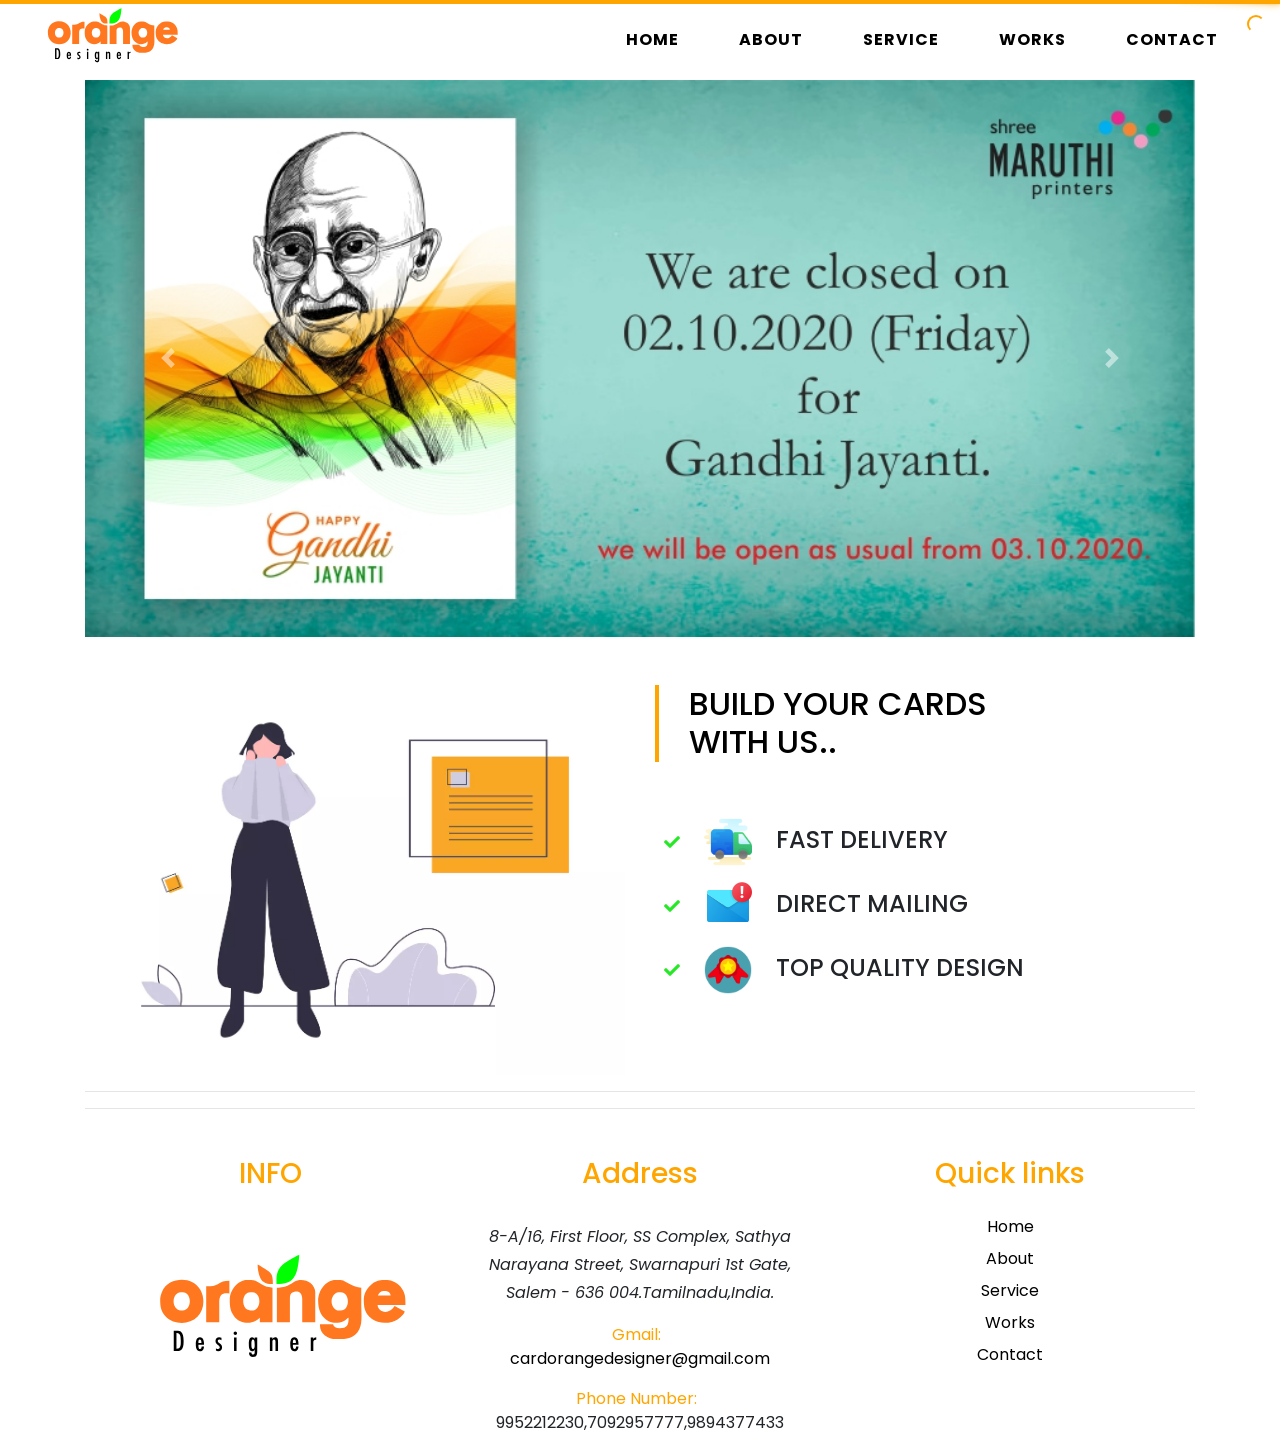
==== index.html @ 10b7f361 "Add files via upload" ====
<!DOCTYPE html>
<html lang="en">
  <head>
    <meta charset="UTF-8" />
    <meta name="viewport" content="width=device-width, initial-scale=1.0" />
    <title title="Orange Designer">Orange Designer</title>
    <link
      rel="stylesheet"
      href="https://stackpath.bootstrapcdn.com/bootstrap/4.5.2/css/bootstrap.min.css"
      integrity="sha384-JcKb8q3iqJ61gNV9KGb8thSsNjpSL0n8PARn9HuZOnIxN0hoP+VmmDGMN5t9UJ0Z"
      crossorigin="anonymous"
    />
    <link rel="stylesheet" href="assets/css/style.css" />
    <link rel="stylesheet" href="assets/css/responsive.css" />
    <link rel="stylesheet" href="assets/css/nprogress.css"/>
    <link
      href="https://fonts.googleapis.com/css2?family=Poppins:wght@300&display=swap"
      rel="stylesheet"
    />
    <link
      href="https://fonts.googleapis.com/css2?family=Noto+Sans+JP:wght@300&display=swap"
      rel="stylesheet"
    />
    <link
      rel="stylesheet"
      href="https://use.fontawesome.com/releases/v5.8.2/css/all.css"
    />
    <script src="./assets/javascript/nprogress.js"></script>
  </head>
  <body data-spy="scroll" data-target="#navbar-example2" data-offset="0">
    
    <!-- NAVBAR-->
    <div class="position-fixed nav-fix">
      <nav id="navbar-example2" class="navbar">
        <img
          src="./assets/images/Web Logo.svg"
          class="img-fluid nav-image"
          height="150"
          width="180"
        />
        <svg
          width="1em"
          height="1em"
          viewBox="0 0 16 16"
          class="bi bi-list fas fa-bars"
          onclick="menu()"
          fill="currentColor"
          xmlns="http://www.w3.org/2000/svg"
        >
          <path
            fill-rule="evenodd"
            d="M2.5 11.5A.5.5 0 0 1 3 11h10a.5.5 0 0 1 0 1H3a.5.5 0 0 1-.5-.5zm0-4A.5.5 0 0 1 3 7h10a.5.5 0 0 1 0 1H3a.5.5 0 0 1-.5-.5zm0-4A.5.5 0 0 1 3 3h10a.5.5 0 0 1 0 1H3a.5.5 0 0 1-.5-.5z"
          />
        </svg>
        <ul
          class="nav nav-pills mb-3 top-nav"
          id="pills-tab myTab"
          role="tablist"
        >
          <li class="nav-item" role="presentation">
            <a
              class="nav-link active style"
              id="pills-home-tab"
              data-toggle="pill"
              href="#pills-home"
              role="tab"
              aria-controls="pills-home"
              aria-selected="true"
              >Home</a
            >
          </li>
          <li class="nav-item" role="presentation">
            <a
              class="nav-link style"
              id="pills-profile-tab"
              data-toggle="pill"
              href="#pills-about"
              role="tab"
              aria-controls="pills-profile"
              aria-selected="false"
              >About</a
            >
          </li>
          <li class="nav-item" role="presentation">
            <a
              class="nav-link style"
              id="pills-service-tab"
              data-toggle="pill"
              href="#pills-service"
              role="tab"
              aria-controls="pills-service"
              aria-selected="false"
              >Service</a
            >
          </li>
          <li class="nav-item" role="presentation">
            <a
              class="nav-link style"
              id="pills-works-tab"
              data-toggle="pill"
              href="#pills-works"
              role="tab"
              aria-controls="pills-works"
              aria-selected="false"
              >Works</a
            >
          </li>
          <li class="nav-item" role="presentation">
            <a
              class="nav-link style"
              id="pills-contact-tab"
              data-toggle="pill"
              href="#pills-contact"
              role="tab"
              aria-controls="pills-contact"
              aria-selected="false"
              >Contact</a
            >
          </li>
          <svg
            width="1em"
            height="1em"
            viewBox="0 0 16 16"
            class="bi bi-x fas fa-times-circle"
            onclick="menu()"
            fill="currentColor"
            xmlns="http://www.w3.org/2000/svg"
          >
            <path
              fill-rule="evenodd"
              d="M4.646 4.646a.5.5 0 0 1 .708 0L8 7.293l2.646-2.647a.5.5 0 0 1 .708.708L8.707 8l2.647 2.646a.5.5 0 0 1-.708.708L8 8.707l-2.646 2.647a.5.5 0 0 1-.708-.708L7.293 8 4.646 5.354a.5.5 0 0 1 0-.708z"
            />
          </svg>
        </ul>
      </nav>
    </div>

    <!-- CONTENT DIVISION-->
    <div
      class="container tab-content"
      id="pills-tabContent"
      style="margin-top: 80px"
    >
      <div
        class="tab-pane fade show active"
        id="pills-home"
        role="tabpanel"
        aria-labelledby="pills-home-tab"
      >
        <!-- CAROUSAL-->
        <div
          id="carouselExampleInterval"
          class="carousel slide mb-1"
          data-ride="carousel"
        >
          <div class="carousel-inner">
            <div class="carousel-item active" data-interval="10000">
              <img
                src="./assets/images/gandhi_jayanthi_1.jpg"
                class="d-block w-100"
                alt="..."
              />
            </div>
            <div class="carousel-item" data-interval="2000">
              <img
                src="./assets/images/gandhi_jayanthi_1.jpg"
                class="d-block w-100"
                alt="..."
              />
            </div>
            <div class="carousel-item">
              <img
                src="./assets/images/gandhi_jayanthi_1.jpg"
                class="d-block w-100"
                alt="..."
              />
            </div>
          </div>
          <a
            class="carousel-control-prev"
            href="#carouselExampleInterval"
            role="button"
            data-slide="prev"
          >
            <span class="carousel-control-prev-icon" aria-hidden="true"></span>
            <span class="sr-only">Previous</span>
          </a>
          <a
            class="carousel-control-next"
            href="#carouselExampleInterval"
            role="button"
            data-slide="next"
          >
            <span class="carousel-control-next-icon" aria-hidden="true"></span>
            <span class="sr-only">Next</span>
          </a>
        </div>
        <!--IMAGE CONTENT-->
        <div class="row mt-5">
          <div class="col-md-6 home-banner-image">
            <img src="./assets/images/banner.webp" class="img-fluid" />
          </div>
          <div class="col-md-6">
            <div class="title-section mb-5">
              <h2 class="text-uppercase">
                <span class="d-block"
                  >BUILD YOUR CARDS <br />
                  WITH us..</span
                >
              </h2>
            </div>
            <div class="row pl-4">
              <i
                class="fa fa-check mt-3 pr-4"
                style="color: rgb(36, 233, 36)"
              ></i>
              <img src="./assets/images/fast.png" height="48" width="48" />
              <h4 class="mt-2 ml-4 banner-text">FAST DELIVERY</h4>
            </div>
            <div class="row pl-4 mt-3">
              <i
                class="fa fa-check mt-3 pr-4"
                style="color: rgb(36, 233, 36)"
              ></i>
              <img src="./assets/images/mail.png" height="48" width="48" />
              <h4 class="mt-2 ml-4 banner-text">DIRECT MAILING</h4>
            </div>
            <div class="row pl-4 mt-3">
              <i
                class="fa fa-check mt-3 pr-4"
                style="color: rgb(36, 233, 36)"
              ></i>
              <img src="./assets/images/quality.png" height="48" width="48" />
              <h4 class="mt-2 ml-4 banner-text">TOP QUALITY DESIGN</h4>
            </div>
          </div>
        </div>
      </div>

      <div
        class="tab-pane fade"
        id="pills-about"
        role="tabpanel"
        aria-labelledby="pills-about-tab"
      >
        <div class="container">
          <div class="logo text-center">
            <img src="assets/images/Web Logo.svg" class="img-fluid" />
          </div>
          <div class="col-md-12 p-0 about-div">
            <p class="about-text">
              <span class="orange">Oranger designer</span>,With a fresh box of
              professional visiting cards comes confidence – the knowledge that
              you’re prepared for every opportunity that comes your way. Whether
              you’re making first impressions, rewarding regulars with a loyalty
              card or giving satisfied clients your contact info for next time,
              we’re here to help you look and feel ready to impress.
              <br />
              <br />
              <span class="orange">Oranger designer</span>, a state-of-the-art
              technology printers with 10 colour offset printing machine in the
              feather, for the first time in Tamilnadu. Our Offset Printing
              makes use of advance technology to produce best quality results.
              In larger volumes offset printing is the most effective and
              efficient way to produce unrivaled quality and consistency
              compared with other printing methods. We can produce a large range
              of work from business cards, envelopes and stationery, to
              brochures and catalogues, point of sale material and packaging.
            </p>
          </div>
        </div>
      </div>

      <div
        class="tab-pane fade"
        id="pills-service"
        role="tabpanel"
        aria-labelledby="pills-service-tab"
      >
        services
      </div>
      <hr />
      <div
        class="tab-pane fade"
        id="pills-works"
        role="tabpanel"
        aria-labelledby="pills-works-tab"
      >
        <div class="col-md-12">
          <div class="iconShopping float-right mr-3 mt-2">
            <a class="icons-btn d-inline-block bag">
              <i
                class="fa fa-shopping-cart"
                data-toggle="tooltip"
                data-placement="top"
                title="Your Cart"
                role="tooltip"
              ></i>
              <p class="number mt-2">0</p>
            </a>
          </div>
          <div class="cartBox">
            <div class="cart">
              <i class="fa fa-times"></i>
              <h1 class="">Cart</h1>
              <table class="table table-striped"></table>
            </div>
          </div>
        </div>
        <br />

        <div class="container">
          <ul
            class="nav nav-pills mb-3 justify-content-center works"
            id="pills-tab"
            role="tablist"
          >
            <li class="nav-item">
              <a
                class="nav-link active"
                id="pills-home-tab"
                data-toggle="pill"
                href="#pills-visiting"
                role="tab"
                aria-controls="pills-home"
                aria-selected="true"
                >Visiting Cards</a
              >
            </li>
            <li class="nav-item">
              <a
                class="nav-link"
                id="pills-profile-tab"
                data-toggle="pill"
                href="#pills-lamination"
                role="tab"
                aria-controls="pills-profile"
                aria-selected="false"
                >Without Lamination</a
              >
            </li>
            <li class="nav-item">
              <a
                class="nav-link"
                id="pills-contact-tab"
                data-toggle="pill"
                href="#pills-matt"
                role="tab"
                aria-controls="pills-contact"
                aria-selected="false"
                >Matt Cards</a
              >
            </li>
            <li class="nav-item">
              <a
                class="nav-link"
                id="pills-contact-tab"
                data-toggle="pill"
                href="#pills-synthetic"
                role="tab"
                aria-controls="pills-contact"
                aria-selected="false"
                >Synthetic Cards</a
              >
            </li>
            <li class="nav-item">
              <a
                class="nav-link"
                id="pills-contact-tab"
                data-toggle="pill"
                href="#pills-special"
                role="tab"
                aria-controls="pills-contact"
                aria-selected="false"
                >Special Cards</a
              >
            </li>
            <li class="nav-item">
              <a
                class="nav-link"
                id="pills-contact-tab"
                data-toggle="pill"
                href="#pills-maplitho"
                role="tab"
                aria-controls="pills-contact"
                aria-selected="false"
                >Maplitho Paper -80Gsm</a
              >
            </li>
            <li class="nav-item">
              <a
                class="nav-link"
                id="pills-contact-tab"
                data-toggle="pill"
                href="#pills-art"
                role="tab"
                aria-controls="pills-contact"
                aria-selected="false"
                >Art paper</a
              >
            </li>
            <li class="nav-item">
              <a
                class="nav-link"
                id="pills-contact-tab"
                data-toggle="pill"
                href="#pills-maplitho2"
                role="tab"
                aria-controls="pills-contact"
                aria-selected="false"
                >Maplitho paper</a
              >
            </li>
          </ul>
          <div class="tab-content" id="pills-tabContent">
            <div
              class="tab-pane fade show active"
              id="pills-visiting"
              role="tabpanel"
              aria-labelledby="pills-home-tab"
            >
              <h4 style="color: orange">VISITING CARDS</h4>
              <div class="row">
                <div class="col-md-6 col-lg-4 pt-2 pb-3" style="height: auto">
                  <img
                    src="./assets/images/Gloss - 3Da.jpg"
                    width="100%"
                    height="100%"
                    class="img-fluid"
                  />
                  <div class="content-work">
                    <h3 class="">Gloss SS 500</h3>
                    <p style="color: orange; font-size: 24px">
                      Rs.<span>200.00</span>
                    </p>
                    <p>
                      Qty : 500 | Art Board (300 GSM) | 4C+0 Single Side
                      Printing | Single Side Gloss Lamination | File Upload Size
                      - 90mm x 53 mm
                    </p>
                    <a
                      href="#"
                      title="Gloss SS 500"
                      class="class-butt attToCart"
                      >Add to cart</a
                    >
                  </div>
                </div>
                <div class="col-md-6 col-lg-4" style="height: auto">
                  <img
                    src="./assets/images/Gloss - 3Da.jpg"
                    width="100%"
                    height="100%"
                    class="img-fluid"
                  />
                  <div class="content-work pt-2 pb-3">
                    <h3 class="">Gloss SS 1000</h3>
                    <p style="color: orange; font-size: 24px">
                      Rs.<span>280.00</span>
                    </p>
                    <p>
                      Qty : 1000 | Art Board (300 GSM) | 4C+0 Single Side
                      Printing | Single Side Gloss Lamination | File Upload Size
                      - 90mm x 53 mm
                    </p>
                    <a
                      href="#"
                      title="Gloss SS 1000"
                      class="class-butt attToCart"
                      >Add to cart</a
                    >
                  </div>
                </div>
                <div class="col-md-6 col-lg-4 pt-2 pb-3" style="height: auto">
                  <img
                    src="./assets/images/Gloss - 3Da.jpg"
                    width="100%"
                    height="100%"
                    class="img-fluid"
                  />
                  <div class="content-work pt-2 pb-3">
                    <h3 class="">Gloss FB 1000</h3>
                    <p style="color: orange; font-size: 24px">
                      Rs.<span>450.00</span>
                    </p>
                    <p>
                      Qty : 1000 | Art Board (300 GSM) | 4C+4C Single Side
                      Printing | Front Back Gloss Lamination | File Upload Size
                      - 90mm x 53 mm
                    </p>
                    <a
                      href="#"
                      title="Gloss FB 1000"
                      class="class-butt attToCart"
                      >Add to cart</a
                    >
                  </div>
                </div>
              </div>
            </div>
            <div
              class="tab-pane fade"
              id="pills-lamination"
              role="tabpanel"
              aria-labelledby="pills-profile-tab"
            >
              <h4 style="color: orange" class="mt-3">
                VISITING CARDS WITHOUT LAMINATION
              </h4>
              <div class="row">
                <div class="col-md-6 col-lg-4 pt-2 pb-3" style="height: auto">
                  <img
                    src="./assets/images/Gloss - 3Da.jpg"
                    width="100%"
                    height="100%"
                    class="img-fluid"
                  />
                  <div class="content-work">
                    <h3 class="">Gloss SS 1000</h3>
                    <p style="color: orange; font-size: 24px">
                      Rs.<span>280.00</span>
                    </p>
                    <p>
                      Qty : 1000 | Art Board (300 GSM) | 4C+0 Single Side
                      Printing | Single Side Gloss Lamination | File Upload Size
                      - 90mm x 53 mm
                    </p>
                    <a
                      href="#"
                      title="Gloss SS 500"
                      class="class-butt attToCart"
                      >Add to cart</a
                    >
                  </div>
                </div>
                <div class="col-md-6 col-lg-4" style="height: auto">
                  <img
                    src="./assets/images/Gloss - 3Da.jpg"
                    width="100%"
                    height="100%"
                    class="img-fluid"
                  />
                  <div class="content-work pt-2 pb-3">
                    <h3 class="">Gloss FB 1000</h3>
                    <p style="color: orange; font-size: 24px">
                      Rs.<span>450.00</span>
                    </p>
                    <p>
                      Qty : 1000 | Art Board (300 GSM) | 4C+4C Single Side
                      Printing | Single Side Gloss Lamination | File Upload Size
                      - 90mm x 53 mm
                    </p>
                    <a
                      href="#"
                      title="Gloss SS 1000"
                      class="class-butt attToCart"
                      >Add to cart</a
                    >
                  </div>
                </div>
              </div>
            </div>
            <div
              class="tab-pane fade"
              id="pills-matt"
              role="tabpanel"
              aria-labelledby="pills-contact-tab"
            >
              <h4 style="color: orange">MATT CARDS</h4>
              <div class="row">
                <div class="col-md-6 col-lg-4 pt-2 pb-3" style="height: auto">
                  <img
                    src="./assets/images/Matt - 3D.jpg"
                    width="100%"
                    height="100%"
                    class="img-fluid"
                  />
                  <div class="content-work">
                    <h3 class="">Matt SS 1000</h3>
                    <p style="color: orange; font-size: 24px">
                      Rs.<span>350.00</span>
                    </p>
                    <p>
                      Qty : 500 | Art Board (300 GSM) | 4C+0 Single Side
                      Printing | Single Side Gloss Lamination | File Upload Size
                      - 90mm x 53 mm
                    </p>
                    <a
                      href="#"
                      title="Matt SS 1000"
                      class="class-butt attToCart"
                      >Add to cart</a
                    >
                  </div>
                </div>
                <div class="col-md-6 col-lg-4 pt-2 pb-3" style="height: auto">
                  <img
                    src="./assets/images/Matt - 3D.jpg"
                    width="100%"
                    height="100%"
                    class="img-fluid"
                  />
                  <div class="content-work">
                    <h3 class="">Matt FB 1000</h3>
                    <p style="color: orange; font-size: 24px">
                      Rs.<span>500.00</span>
                    </p>
                    <p>
                      Qty : 1000 | Art Board (300 GSM) | 4C+0 Single Side
                      Printing | Single Side Gloss Lamination | File Upload Size
                      - 90mm x 53 mm
                    </p>
                    <a
                      href="#"
                      title="Matt FB 1000"
                      class="class-butt attToCart"
                      >Add to cart</a
                    >
                  </div>
                </div>
                <div class="col-md-6 col-lg-4 pt-2 pb-3" style="height: auto">
                  <img
                    src="./assets/images/Matt - 3D.jpg"
                    width="100%"
                    height="100%"
                    class="img-fluid"
                  />
                  <div class="content-work">
                    <h3 class="">Matt FB 500</h3>
                    <p style="color: orange; font-size: 24px">
                      Rs.<span>420.00</span>
                    </p>
                    <p>
                      Qty : 1000 | Art Board (300 GSM) | 4C+4C Single Side
                      Printing | Front Back Gloss Lamination | File Upload Size
                      - 90mm x 53 mm
                    </p>
                    <a href="#" title="Matt FB 500" class="class-butt attToCart"
                      >Add to cart</a
                    >
                  </div>
                </div>
              </div>
              <div class="row">
                <div class="col-md-6 col-lg-4 pt-2 pb-3" style="height: auto">
                  <img
                    src="./assets/images/UV.jpg"
                    width="100%"
                    height="100%"
                    class="img-fluid"
                  />
                  <div class="content-work">
                    <h3 class="">Math UV-ss 1000</h3>
                    <p style="color: orange; font-size: 24px">
                      Rs.<span>600.00</span>
                    </p>
                    <p>
                      Qty : 500 | Art Board (300 GSM) | 4C+0 Single Side
                      Printing | Single Side Gloss Lamination | File Upload Size
                      - 90mm x 53 mm
                    </p>
                    <a
                      href="#"
                      title="Gloss SS 500"
                      class="class-butt attToCart"
                      >Add to cart</a
                    >
                  </div>
                </div>
                <div class="col-md-6 col-lg-4 pt-2 pb-3" style="height: auto">
                  <img
                    src="./assets/images/UV.jpg"
                    width="100%"
                    height="100%"
                    class="img-fluid"
                  />
                  <div class="content-work">
                    <h3 class="">Math UVFB-ss 1000</h3>
                    <p style="color: orange; font-size: 24px">
                      Rs.<span>880.00</span>
                    </p>
                    <p>
                      Qty : 1000 | Art Board (300 GSM) | 4C+0 Single Side
                      Printing | Single Side Gloss Lamination | File Upload Size
                      - 90mm x 53 mm
                    </p>
                    <a
                      href="#"
                      title="Gloss SS 1000"
                      class="class-butt attToCart"
                      >Add to cart</a
                    >
                  </div>
                </div>
                <div
                  class="col-md-6 ccol-md-6 col-lg-4 pt-2 pb-3"
                  style="height: auto"
                >
                  <img
                    src="./assets/images/UV.jpg"
                    width="100%"
                    height="100%"
                    class="img-fluid"
                  />
                  <div class="content-work">
                    <h3 class="">Matt UVFB-fb</h3>
                    <p style="color: orange; font-size: 24px">
                      Rs.<span>1100.00</span>
                    </p>
                    <p>
                      Qty : 1000 | Art Board (300 GSM) | 4C+4C Single Side
                      Printing | Front Back Gloss Lamination | File Upload Size
                      - 90mm x 53 mm
                    </p>
                    <a
                      href="#"
                      title="Gloss FB 1000"
                      class="class-butt attToCart"
                      >Add to cart</a
                    >
                  </div>
                </div>
              </div>
            </div>
            <div
              class="tab-pane fade"
              id="pills-synthetic"
              role="tabpanel"
              aria-labelledby="pills-contact-tab"
            >
              <h4 style="color: orange">SYNTHETIC CARDS</h4>
              <div class="row">
                <div class="col-md-6 col-lg-4 pt-2 pb-3" style="height: auto">
                  <img
                    src="./assets/images/Synthetic - 3D.jpg"
                    width="100%"
                    height="100%"
                    class="img-fluid"
                  />
                  <div class="content-work">
                    <h3 class="">Synthetic SS 500</h3>
                    <p style="color: orange; font-size: 24px">
                      Rs.<span>350.00</span>
                    </p>
                    <p>
                      Qty : 500 | Art Board (300 GSM) | 4C+0 Single Side
                      Printing | Single Side Gloss Lamination | File Upload Size
                      - 90mm x 53 mm
                    </p>
                    <a
                      href="#"
                      title="Matt SS 1000"
                      class="class-butt attToCart"
                      >Add to cart</a
                    >
                  </div>
                </div>
                <div class="col-md-6 col-lg-4 pt-2 pb-3" style="height: auto">
                  <img
                    src="./assets/images/Synthetic - 3D.jpg"
                    width="100%"
                    height="100%"
                    class="img-fluid"
                  />
                  <div class="content-work">
                    <h3 class="">Synthetic SS 1000</h3>
                    <p style="color: orange; font-size: 24px">
                      Rs.<span>450.00</span>
                    </p>
                    <p>
                      Qty : 1000 | Art Board (300 GSM) | 4C+0 Single Side
                      Printing | Single Side Gloss Lamination | File Upload Size
                      - 90mm x 53 mm
                    </p>
                    <a
                      href="#"
                      title="Matt FB 1000"
                      class="class-butt attToCart"
                      >Add to cart</a
                    >
                  </div>
                </div>
                <div class="col-md-6 col-lg-4 pt-2 pb-3" style="height: auto">
                  <img
                    src="./assets/images/Synthetic - 3D.jpg"
                    width="100%"
                    height="100%"
                    class="img-fluid"
                  />
                  <div class="content-work">
                    <h3 class="">Synthetic FB 1000</h3>
                    <p style="color: orange; font-size: 24px">
                      Rs.<span>600.00</span>
                    </p>
                    <p>
                      Qty : 1000 | Art Board (300 GSM) | 4C+4C Single Side
                      Printing | Front Back Gloss Lamination | File Upload Size
                      - 90mm x 53 mm
                    </p>
                    <a href="#" title="Matt FB 500" class="class-butt attToCart"
                      >Add to cart</a
                    >
                  </div>
                </div>
              </div>
              <div class="row">
                <div class="col-md-6 col-lg-4 pt-2 pb-3" style="height: auto">
                  <img
                    src="./assets/images/Synthetic - 3D.jpg"
                    width="100%"
                    height="100%"
                    class="img-fluid"
                  />
                  <div class="content-work">
                    <h3 class="">Synthetic UV-ss 1000</h3>
                    <p style="color: orange; font-size: 24px">
                      Rs.<span>800.00</span>
                    </p>
                    <p>
                      Qty : 500 | Art Board (300 GSM) | 4C+0 Single Side
                      Printing | Single Side Gloss Lamination | File Upload Size
                      - 90mm x 53 mm
                    </p>
                    <a
                      href="#"
                      title="Gloss SS 500"
                      class="class-butt attToCart"
                      >Add to cart</a
                    >
                  </div>
                </div>
                <div class="col-md-6 col-lg-4 pt-2 pb-3" style="height: auto">
                  <img
                    src="./assets/images/Synthetic - 3D.jpg"
                    width="100%"
                    height="100%"
                    class="img-fluid"
                  />
                  <div class="content-work">
                    <h3 class="">Synthetic UV_FB-ss 1000</h3>
                    <p style="color: orange; font-size: 24px">
                      Rs.<span>950.00</span>
                    </p>
                    <p>
                      Qty : 1000 | Art Board (300 GSM) | 4C+0 Single Side
                      Printing | Single Side Gloss Lamination | File Upload Size
                      - 90mm x 53 mm
                    </p>
                    <a
                      href="#"
                      title="Gloss SS 1000"
                      class="class-butt attToCart"
                      >Add to cart</a
                    >
                  </div>
                </div>
                <div class="col-md-6 col-lg-4 pt-2 pb-3" style="height: auto">
                  <img
                    src="./assets/images/Synthetic - 3D.jpg"
                    width="100%"
                    height="100%"
                    class="img-fluid"
                  />
                  <div class="content-work">
                    <h3 class="">Synthetic UVFB-fb 1000</h3>
                    <p style="color: orange; font-size: 24px">
                      Rs.<span>1200.00</span>
                    </p>
                    <p>
                      Qty : 1000 | Art Board (300 GSM) | 4C+4C Single Side
                      Printing | Front Back Gloss Lamination | File Upload Size
                      - 90mm x 53 mm
                    </p>
                    <a
                      href="#"
                      title="Gloss FB 1000"
                      class="class-butt attToCart"
                      >Add to cart</a
                    >
                  </div>
                </div>
              </div>
            </div>
            <div
              class="tab-pane fade"
              id="pills-special"
              role="tabpanel"
              aria-labelledby="pills-contact-tab"
            >
              <h4 style="color: orange">SPECIAL CARDS</h4>
              <div class="row">
                <div class="col-md-6 col-lg-4 pt-2 pb-3" style="height: auto">
                  <img
                    src="./assets/images/Synthetic - 3D.jpg"
                    width="100%"
                    height="100%"
                    class="img-fluid"
                  />
                  <div class="content-work">
                    <h3 class="">Corporate Card SS 500</h3>
                    <p style="color: orange; font-size: 24px">
                      Rs.<span>560.00</span>
                    </p>
                    <p>
                      Qty : 500 | Art Board (300 GSM) | 4C+0 Single Side
                      Printing | Single Side Gloss Lamination | File Upload Size
                      - 90mm x 53 mm
                    </p>
                    <a
                      href="#"
                      title="Matt SS 1000"
                      class="class-butt attToCart"
                      >Add to cart</a
                    >
                  </div>
                </div>
                <div class="col-md-6 col-lg-4 pt-2 pb-3" style="height: auto">
                  <img
                    src="./assets/images/Synthetic - 3D.jpg"
                    width="100%"
                    height="100%"
                    class="img-fluid"
                  />
                  <div class="content-work">
                    <h3 class="">Corporate Card FB 500</h3>
                    <p style="color: orange; font-size: 24px">
                      Rs.<span>760.00</span>
                    </p>
                    <p>
                      Qty : 1000 | Art Board (300 GSM) | 4C+0 Single Side
                      Printing | Single Side Gloss Lamination | File Upload Size
                      - 90mm x 53 mm
                    </p>
                    <a
                      href="#"
                      title="Matt FB 1000"
                      class="class-butt attToCart"
                      >Add to cart</a
                    >
                  </div>
                </div>
                <div class="col-md-6 col-lg-4 pt-2 pb-3" style="height: auto">
                  <img
                    src="./assets/images/Synthetic - 3D.jpg"
                    width="100%"
                    height="100%"
                    class="img-fluid"
                  />
                  <div class="content-work">
                    <h3 class="">Mettalic Card SS 500</h3>
                    <p style="color: orange; font-size: 24px">
                      Rs.<span>760.00</span>
                    </p>
                    <p>
                      Qty : 1000 | Art Board (300 GSM) | 4C+4C Single Side
                      Printing | Front Back Gloss Lamination | File Upload Size
                      - 90mm x 53 mm
                    </p>
                    <a href="#" title="Matt FB 500" class="class-butt attToCart"
                      >Add to cart</a
                    >
                  </div>
                </div>
              </div>
              <div class="row">
                <div class="col-md-6 col-lg-4 pt-2 pb-3" style="height: auto">
                  <img
                    src="./assets/images/Synthetic - 3D.jpg"
                    width="100%"
                    height="100%"
                    class="img-fluid"
                  />
                  <div class="content-work">
                    <h3 class="">Mettalic Card FB 500</h3>
                    <p style="color: orange; font-size: 24px">
                      Rs.<span>960.00</span>
                    </p>
                    <p>
                      Qty : 500 | Art Board (300 GSM) | 4C+0 Single Side
                      Printing | Single Side Gloss Lamination | File Upload Size
                      - 90mm x 53 mm
                    </p>
                    <a
                      href="#"
                      title="Matt SS 1000"
                      class="class-butt attToCart"
                      >Add to cart</a
                    >
                  </div>
                </div>
              </div>
            </div>
            <div
              class="tab-pane fade"
              id="pills-maplitho"
              role="tabpanel"
              aria-labelledby="pills-contact-tab"
            >
              <h4 style="color: orange">
                A4 (210 mm X 280 mm) 1000 Copys (Maplitho Paper -80 Gsm)
              </h4>
              <div class="row">
                <div class="col-md-6 pt-2 pb-3" style="height: auto">
                  <img
                    src="./assets/images/letterhead-3.jpg"
                    width="100%"
                    height="100%"
                    class="img-fluid"
                  />
                  <div class="content-work">
                    <h3 class="">Letter Head Loose Sheet</h3>
                    <p style="color: orange; font-size: 24px">
                      Rs.<span>1600.00</span>
                    </p>
                    <p>
                      Qty : 500 | Art Board (300 GSM) | 4C+0 Single Side
                      Printing | Single Side Gloss Lamination | File Upload Size
                      - 90mm x 53 mm
                    </p>
                    <a
                      href="#"
                      title="Matt SS 1000"
                      class="class-butt attToCart"
                      >Add to cart</a
                    >
                  </div>
                </div>
                <div class="col-md-6 pt-2 pb-3" style="height: auto">
                  <img
                    src="./assets/images/letterhead-3.jpg"
                    width="100%"
                    height="100%"
                    class="img-fluid"
                  />
                  <div class="content-work">
                    <h3 class="">Letter Head with 10 Pad</h3>
                    <p style="color: orange; font-size: 24px">
                      Rs.<span>1850.00</span>
                    </p>
                    <p>
                      Qty : 1000 | Art Board (300 GSM) | 4C+0 Single Side
                      Printing | Single Side Gloss Lamination | File Upload Size
                      - 90mm x 53 mm
                    </p>
                    <a
                      href="#"
                      title="Matt FB 1000"
                      class="class-butt attToCart"
                      >Add to cart</a
                    >
                  </div>
                </div>
              </div>
            </div>
            <div
              class="tab-pane fade"
              id="pills-art"
              role="tabpanel"
              aria-labelledby="pills-contact-tab"
            >
              <h4 style="color: orange">
                A4 (210 mm X 280 mm) 1000 Copys (Art paper)
              </h4>
              <div class="row">
                <div class="col-md-6 col-lg-4 pt-2 pb-3" style="height: auto">
                  <img
                    src="./assets/images/Synthetic - 3D.jpg"
                    width="100%"
                    height="100%"
                    class="img-fluid"
                  />
                  <div class="content-work">
                    <h3 class="">A4 size 170gsm Art - SS</h3>
                    <p style="color: orange; font-size: 24px">
                      Rs.<span>2400.00</span>
                    </p>
                    <p>
                      Qty : 500 | Art Board (300 GSM) | 4C+0 Single Side
                      Printing | Single Side Gloss Lamination | File Upload Size
                      - 90mm x 53 mm
                    </p>
                    <a
                      href="#"
                      title="Matt SS 1000"
                      class="class-butt attToCart"
                      >Add to cart</a
                    >
                  </div>
                </div>
                <div class="col-md-6 col-lg-4 pt-2 pb-3" style="height: auto">
                  <img
                    src="./assets/images/Synthetic - 3D.jpg"
                    width="100%"
                    height="100%"
                    class="img-fluid"
                  />
                  <div class="content-work">
                    <h3 class="">A4 size 170gsm Art - FB</h3>
                    <p style="color: orange; font-size: 24px">
                      Rs.<span>3200.00</span>
                    </p>
                    <p>
                      Qty : 1000 | Art Board (300 GSM) | 4C+0 Single Side
                      Printing | Single Side Gloss Lamination | File Upload Size
                      - 90mm x 53 mm
                    </p>
                    <a
                      href="#"
                      title="Matt FB 1000"
                      class="class-butt attToCart"
                      >Add to cart</a
                    >
                  </div>
                </div>
                <div class="col-md-6 col-lg-4 pt-2 pb-3" style="height: auto">
                  <img
                    src="./assets/images/Synthetic - 3D.jpg"
                    width="100%"
                    height="100%"
                    class="img-fluid"
                  />
                  <div class="content-work">
                    <h3 class="">A4 size 100gsm Art - SS</h3>
                    <p style="color: orange; font-size: 24px">
                      Rs.<span>1300.00</span>
                    </p>
                    <p>
                      Qty : 1000 | Art Board (300 GSM) | 4C+4C Single Side
                      Printing | Front Back Gloss Lamination | File Upload Size
                      - 90mm x 53 mm
                    </p>
                    <a href="#" title="Matt FB 500" class="class-butt attToCart"
                      >Add to cart</a
                    >
                  </div>
                </div>
              </div>
              <div class="row">
                <div class="col-md-6 col-lg-4 pt-2 pb-3" style="height: auto">
                  <img
                    src="./assets/images/Synthetic - 3D.jpg"
                    width="100%"
                    height="100%"
                    class="img-fluid"
                  />
                  <div class="content-work">
                    <h3 class="">A4 size 100gsm Art - FB</h3>
                    <p style="color: orange; font-size: 24px">
                      Rs.<span>1900.00</span>
                    </p>
                    <p>
                      Qty : 500 | Art Board (300 GSM) | 4C+0 Single Side
                      Printing | Single Side Gloss Lamination | File Upload Size
                      - 90mm x 53 mm
                    </p>
                    <a
                      href="#"
                      title="Matt SS 1000"
                      class="class-butt attToCart"
                      >Add to cart</a
                    >
                  </div>
                </div>
                <div class="col-md-6 col-lg-4 pt-2 pb-3" style="height: auto">
                  <img
                    src="./assets/images/Synthetic - 3D.jpg"
                    width="100%"
                    height="100%"
                    class="img-fluid"
                  />
                  <div class="content-work">
                    <h3 class="">A4 size 130gsm Art - SS</h3>
                    <p style="color: orange; font-size: 24px">
                      Rs.<span>2000.00</span>
                    </p>
                    <p>
                      Qty : 1000 | Art Board (300 GSM) | 4C+0 Single Side
                      Printing | Single Side Gloss Lamination | File Upload Size
                      - 90mm x 53 mm
                    </p>
                    <a
                      href="#"
                      title="Matt FB 1000"
                      class="class-butt attToCart"
                      >Add to cart</a
                    >
                  </div>
                </div>
                <div class="col-md-6 col-lg-4 pt-2 pb-3" style="height: auto">
                  <img
                    src="./assets/images/Synthetic - 3D.jpg"
                    width="100%"
                    height="100%"
                    class="img-fluid"
                  />
                  <div class="content-work">
                    <h3 class="">A4 size 130gsm Art - SS</h3>
                    <p style="color: orange; font-size: 24px">
                      Rs.<span>2650.00</span>
                    </p>
                    <p>
                      Qty : 1000 | Art Board (300 GSM) | 4C+4C Single Side
                      Printing | Front Back Gloss Lamination | File Upload Size
                      - 90mm x 53 mm
                    </p>
                    <a href="#" title="Matt FB 500" class="class-butt attToCart"
                      >Add to cart</a
                    >
                  </div>
                </div>
              </div>
            </div>
            <div
              class="tab-pane fade"
              id="pills-maplitho2"
              role="tabpanel"
              aria-labelledby="pills-contact-tab"
            >
              <h4 style="color: orange">Maplitho Paper(2000 Copys)</h4>
              <div class="row">
                <div class="col-md-6 pt-2 pb-3" style="height: auto">
                  <img
                    src="./assets/images/letterhead-3.jpg"
                    width="100%"
                    height="100%"
                    class="img-fluid"
                  />
                  <div class="content-work">
                    <h3 class="">A4 80 GSM Maplitho</h3>
                    <p style="color: orange; font-size: 24px">
                      Rs.<span>1600.00</span>
                    </p>
                    <p>
                      Qty : 500 | Art Board (300 GSM) | 4C+0 Single Side
                      Printing | Single Side Gloss Lamination | File Upload Size
                      - 90mm x 53 mm
                    </p>
                    <a
                      href="#"
                      title="Matt SS 1000"
                      class="class-butt attToCart"
                      >Add to cart</a
                    >
                  </div>
                </div>
              </div>
            </div>
          </div>
        </div>
      </div>

      <div
        class="tab-pane fade"
        id="pills-contact"
        role="tabpanel"
        aria-labelledby="pills-contact-tab"
      >
        eeeee
      </div>

      <hr />
      <div class="footer mt-5">
        <div class="container">
          <div class="row">
            <div class="col-md-4 text-center">
              <h3 class="footer-head pb-3">INFO</h3>
              <img src="assets/images/Web Logo.svg" class="img-fluid" />
            </div>
            <div class="col-md-4 text-center">
              <h3 class="footer-head pb-3">Address</h3>
              <p class="address mt-3">
                8-A/16, First Floor, SS Complex, Sathya Narayana Street,
                Swarnapuri 1st Gate, Salem - 636 004.Tamilnadu,India.
              </p>
              <a href="#"
                ><span class="pr-2 footer-head">Gmail:</span
                ><br />cardorangedesigner@gmail.com</a
              >
              <p class="float-left mt-3">
                <span class="pr-2 footer-head">Phone Number:</span>
                9952212230,7092957777,9894377433
              </p>
            </div>
            <div class="col-md-4 text-center d-flex flex-column">
              <h3 class="footer-head pb-3">Quick links</h3>
              <a href="#pills-home" class="pb-2 footer-links">Home</a>
              <a href="#pills-about" class="pb-2 footer-links">About</a>
              <a href="#pills-service" class="pb-2 footer-links">Service</a>
              <a href="#pills-works" class="pb-2 footer-links">Works</a>
              <a href="#pills-contact" class="pb-2 footer-links">Contact</a>
            </div>
          </div>
        </div>
      </div>
    </div>

    <script src="assets/javascript/main.js"></script>
    <script src="https://code.jquery.com/jquery-3.5.1.slim.min.js"></script>
    <script src="https://cdn.jsdelivr.net/npm/popper.js@1.16.1/dist/umd/popper.min.js"></script>
    <script src="https://stackpath.bootstrapcdn.com/bootstrap/4.5.2/js/bootstrap.min.js"></script>
    <script>
      $('a[data-toggle="pill"]').on("show.bs.tab", function (e) {
        localStorage.setItem("activeTab", $(e.target).attr("href"));
      });
      var activeTab = localStorage.getItem("activeTab");
      console.log(activeTab);
      if (activeTab) {
        $('a[href="' + activeTab + '"]').tab("show");
      }
    </script>
  </body>
</html>
---- assets/css/style.css ----
* {
  margin: 0;
  padding: 0;
  box-sizing: border-box;
  font-family: "Poppins", sans-serif;
}
html {
  scroll-behavior: smooth;
}
body {
  height: auto;
  position: relative;
}
a,
a:hover {
  color: #000;
  text-decoration: none !important;
}
li {
  list-style-type: none;
}
body::-webkit-scrollbar-track,
body::-webkit-scrollbar,
body::-webkit-scrollbar-thumb {
  display: none;
}
.nav-link:hover {
  color: orange;
}
.nav-fix {
  top: 0;
  width: 100%;
  z-index: 999 !important;
  display: flex !important;
  flex-direction: column !important;
}
.style {
  opacity: 1;
  display: inline-block;
  margin: 10px !important;
  padding: 10px 20px !important;
  font-weight: bolder;
  color: #000;
  font-size: 1em !important;
  text-transform: uppercase;
  font-size: 1em;
  letter-spacing: 1px;
}
.nav-pills .nav-link.active,
.nav-pills .show > .nav-link {
  color: orange;
  background: none;
}
.fas {
  visibility: hidden;
}
.title-section h2 {
  padding-left: 30px;
  border-left: 4px solid orange;
  display: inline-block;
  color: #000;
}

.title-section.text-center h2:after {
  position: absolute;
  bottom: 0;
  left: 50%;
  -webkit-transform: translateX(-50%);
  -ms-transform: translateX(-50%);
  transform: translateX(-50%);
  width: 70px;
  height: 4px;
  content: "";
}
.address {
  font-size: 16px;
  font-weight: 400;
  font-style: italic;
  line-height: 28px;
}
.footer-head {
  color: orange;
}
.footer-links:hover {
  color: orange;
  transition: all 0.3s ease-in;
}
.orange {
  font-size: 24px;
  color: orange;
  letter-spacing: 1px;
}
.about-div {
  line-height: 28px;
}
.work-pill {
  display: flex;
  position: relative;
  flex-direction: row;
  align-items: center;
  justify-content: space-evenly;
}
.work-pill li a {
  cursor: pointer;
  display: inline-block;
  font-size: 15px;
  font-weight: 600;
  line-height: 26px;
  text-transform: uppercase;
  color: #000 !important;
  transition: all 0.3s ease-in-out;
  border-radius: 4px;
}

.work-pill li a:hover,
.work-pill li a.active {
  background: orange !important;
}

.cartBox {
  position: fixed;
  top: 0;
  left: 0;
  height: 100%;
  width: 100%;
  display: flex;
  align-items: center;
  justify-content: center;
  background: rgba(0, 0, 0, 0.8);
  z-index: 99999;
  transition: 0.3s linear;
  transform: scale(0);
}
.cartBox.active {
  transform: scale(1);
}
.cartBox .cart {
  position: relative;
  height: 70%;
  width: 80%;
  background: #fff;
  display: flex;
  flex-direction: column;
  align-items: center;
}

.cartBox .cart i {
  position: absolute;
  right: 0;
  top: 0;
  background: #f00;
  padding: 10px 15px;
  color: #fff;
  cursor: pointer;
}
.cartBox .cart i:hover {
  background: #ff0000a5;
}
.cartBox .cart h1 {
  position: relative;
  margin-top: 2%;
  font-size: 2.8rem;
  color: orange;
}

.icons-btn {
  display: inline-block;
  text-align: center;
}
.icons-btn i {
  display: block;
  height: 40px;
  width: 40px;
  line-height: 40px;
  color: rgb(14, 13, 13);
  cursor: pointer;
}

.bag .number {
  position: absolute;
  top: 0;
  width: 20px;
  height: 20px;
  border-radius: 50%;
  line-height: 20px;
  color: #fff;
  font-size: 12px;
  background: #ff781f;
  right: 25px;
}
.content-work p,
.content-work h3,
.content-work a,
.content-work p span,
.works li a {
  font-family: "Noto Sans JP", sans-serif;
}
.class-butt {
  background-color: #ff781f;
  border-radius: 5px;
  color: white;
  padding: 0.5em;
  text-decoration: none;
}
.class-butt:focus,
.class-butt:hover {
  color: White;
}
.content-work a {
  position: relative;
  left: 25%;
}
---- assets/css/responsive.css ----
@media (max-width: 1000px) {
  .fa-bars {
    visibility: visible;
  }
  .fa-times-circle {
    position: absolute;
    top: 0;
    right: 10px;
    visibility: visible;
    color: black;
  }
  .top-nav {
    margin: 0;
    padding: 0;
    position: fixed;
    top: 0;
    right: 0;
    left: 0;
    bottom: 0;
    display: none;
    flex-direction: column;
    align-items: center;
    justify-content: center;
    z-index: 100;
    overflow: hidden;
  }
  .nav.show {
    display: flex;
    background-color: white;
  }
}
@media (min-width: 990px) {
  .nav-image {
    position: absolute;
  }
}
@media (max-width: 1000px) {
  .nav-image {
    height: 150px;
    position: relative;
    top: -40px;
    width: 150px;
  }
  .fa-bars {
    position: relative;
    top: -40px;
  }
  .title-section span {
    font-size: 16px;
  }
}
@media (max-width: 426px) {
  .banner-text {
    font-size: 16px;
    display: block;
  }
  .cartBox .cart {
    height: 70%;
    width: 100%;
  }
}
---- assets/css/nprogress.css ----
/* Make clicks pass-through */
#nprogress {
  pointer-events: none;
}

#nprogress .bar {
  background: orange;

  position: fixed;
  z-index: 1031;
  top: 0;
  left: 0;

  width: 100%;
  height: 4px;
}

/* Fancy blur effect */
#nprogress .peg {
  display: block;
  position: absolute;
  right: 0px;
  width: 100px;
  height: 100%;
  box-shadow: 0 0 10px orange, 0 0 5px orange;
  opacity: 1.0;

  -webkit-transform: rotate(3deg) translate(0px, -4px);
      -ms-transform: rotate(3deg) translate(0px, -4px);
          transform: rotate(3deg) translate(0px, -4px);
}

/* Remove these to get rid of the spinner */
#nprogress .spinner {
  display: block;
  position: fixed;
  z-index: 1031;
  top: 15px;
  right: 15px;
}

#nprogress .spinner-icon {
  width: 18px;
  height: 18px;
  box-sizing: border-box;

  border: solid 2px transparent;
  border-top-color: orange;
  border-left-color: orange;
  border-radius: 50%;

  -webkit-animation: nprogress-spinner 400ms linear infinite;
          animation: nprogress-spinner 400ms linear infinite;
}

.nprogress-custom-parent {
  overflow: hidden;
  position: relative;
}

.nprogress-custom-parent #nprogress .spinner,
.nprogress-custom-parent #nprogress .bar {
  position: absolute;
}

@-webkit-keyframes nprogress-spinner {
  0%   { -webkit-transform: rotate(0deg); }
  100% { -webkit-transform: rotate(360deg); }
}
@keyframes nprogress-spinner {
  0%   { transform: rotate(0deg); }
  100% { transform: rotate(360deg); }
}
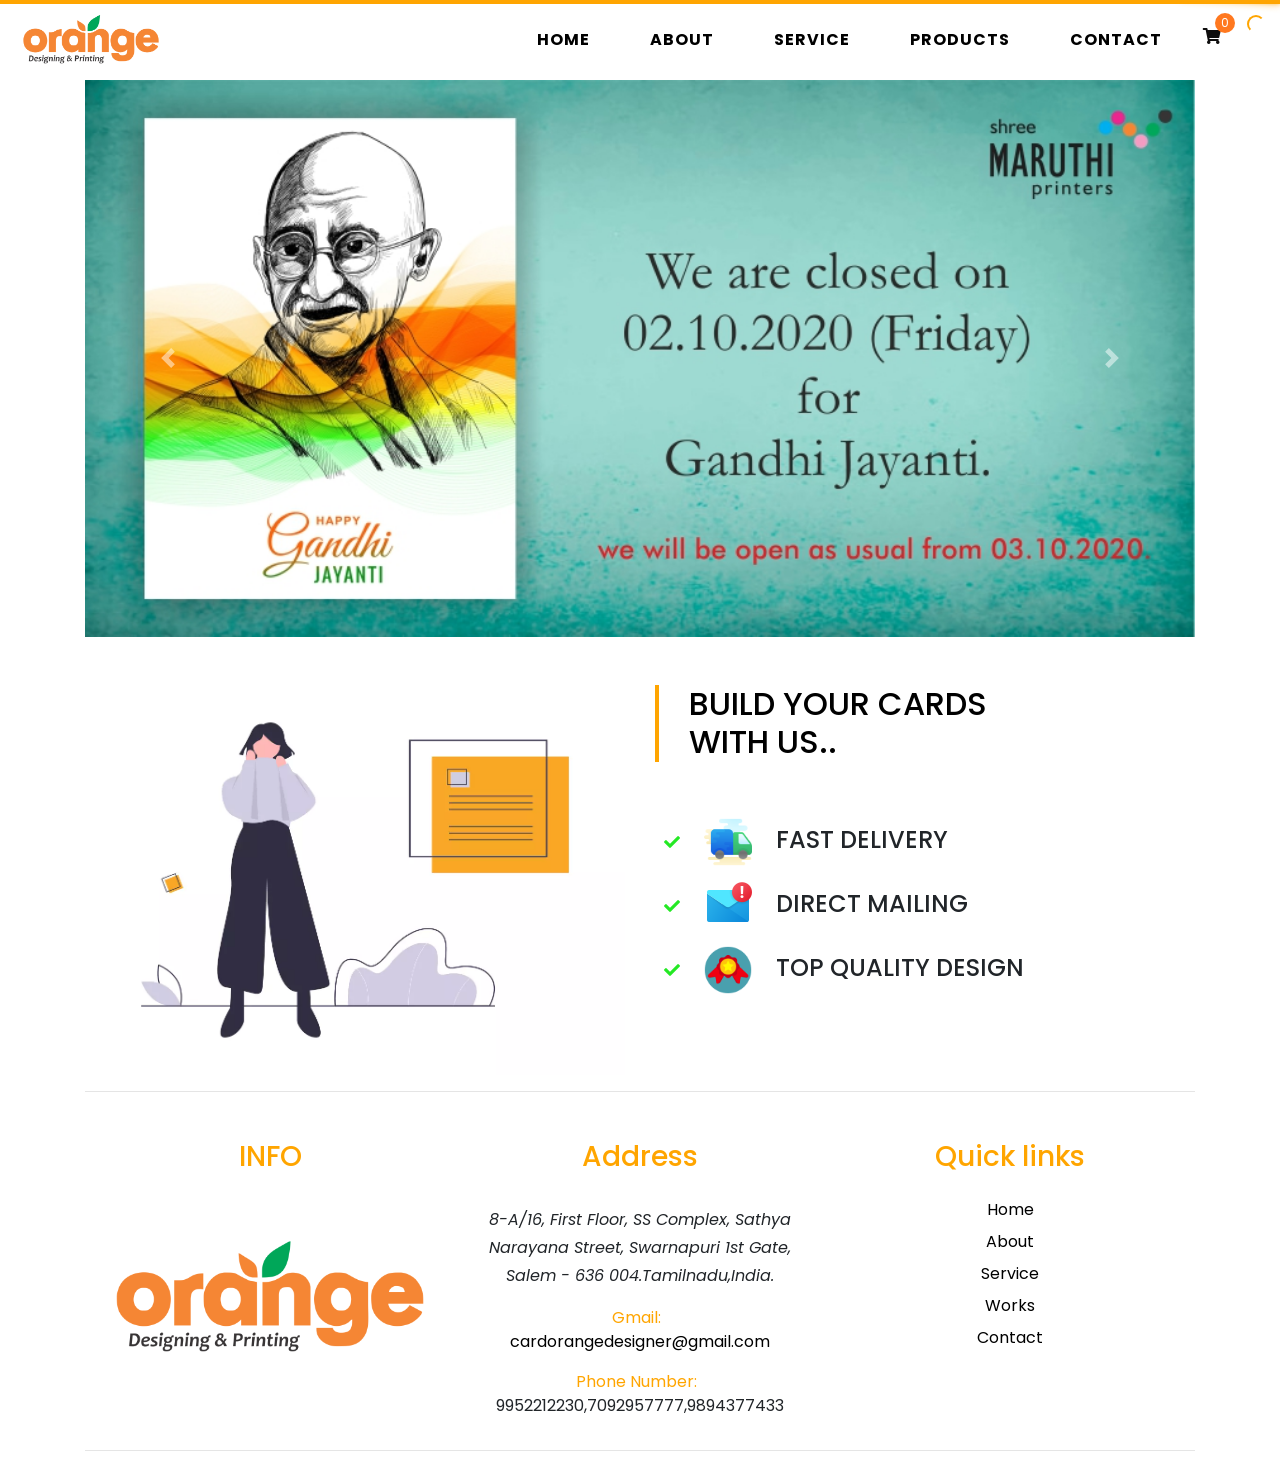
==== commit 1a17fe88: "Add files via upload" ====
--- a/index.html
+++ b/index.html
@@ -12,7 +12,7 @@
     />
     <link rel="stylesheet" href="assets/css/style.css" />
     <link rel="stylesheet" href="assets/css/responsive.css" />
-    <link rel="stylesheet" href="assets/css/nprogress.css"/>
+    <link rel="stylesheet" href="assets/css/nprogress.css" />
     <link
       href="https://fonts.googleapis.com/css2?family=Poppins:wght@300&display=swap"
       rel="stylesheet"
@@ -28,15 +28,14 @@
     <script src="./assets/javascript/nprogress.js"></script>
   </head>
   <body data-spy="scroll" data-target="#navbar-example2" data-offset="0">
-    
     <!-- NAVBAR-->
     <div class="position-fixed nav-fix">
       <nav id="navbar-example2" class="navbar">
         <img
-          src="./assets/images/Web Logo.svg"
+          src="./assets/images/Logo-1.png"
           class="img-fluid nav-image"
           height="150"
-          width="180"
+          width="150"
         />
         <svg
           width="1em"
@@ -102,7 +101,7 @@
               role="tab"
               aria-controls="pills-works"
               aria-selected="false"
-              >Works</a
+              >PRODUCTS</a
             >
           </li>
           <li class="nav-item" role="presentation">
@@ -116,6 +115,30 @@
               aria-selected="false"
               >Contact</a
             >
+          </li>
+          <li>
+            <div class="">
+              <div class="iconShopping float-right mr-3 mt-2">
+                <a class="icons-btn d-inline-block bag">
+                  <i
+                    class="fa fa-shopping-cart"
+                    data-toggle="tooltip"
+                    data-placement="top"
+                    title="Your Cart"
+                    role="tooltip"
+                  ></i>
+                  <p class="number mt-2">0</p>
+                </a>
+              </div>
+              <div class="cartBox">
+                <div class="cart">
+                  <i class="fa fa-times"></i>
+                  <h1 class="">Cart</h1>
+                  <table class="table table-striped"></table>
+                  <h4>Total: <span id="total"></span></h4>
+                </div>
+              </div>
+            </div>
           </li>
           <svg
             width="1em"
@@ -235,6 +258,40 @@
             </div>
           </div>
         </div>
+        <hr />
+        <div class="footer mt-5">
+          <div class="container">
+            <div class="row">
+              <div class="col-md-4 text-center">
+                <h3 class="footer-head pb-3">INFO</h3>
+                <img src="assets/images/Logo-1.png" class="img-fluid" />
+              </div>
+              <div class="col-md-4 text-center">
+                <h3 class="footer-head pb-3">Address</h3>
+                <p class="address mt-3">
+                  8-A/16, First Floor, SS Complex, Sathya Narayana Street,
+                  Swarnapuri 1st Gate, Salem - 636 004.Tamilnadu,India.
+                </p>
+                <a href="#"
+                  ><span class="pr-2 footer-head">Gmail:</span
+                  ><br />cardorangedesigner@gmail.com</a
+                >
+                <p class="float-left mt-3">
+                  <span class="pr-2 footer-head">Phone Number:</span>
+                  9952212230,7092957777,9894377433
+                </p>
+              </div>
+              <div class="col-md-4 text-center d-flex flex-column">
+                <h3 class="footer-head pb-3">Quick links</h3>
+                <a href="#pills-home" class="pb-2 footer-links">Home</a>
+                <a href="#pills-about" class="pb-2 footer-links">About</a>
+                <a href="#pills-service" class="pb-2 footer-links">Service</a>
+                <a href="#pills-works" class="pb-2 footer-links">Works</a>
+                <a href="#pills-contact" class="pb-2 footer-links">Contact</a>
+              </div>
+            </div>
+          </div>
+        </div>
       </div>
 
       <div
@@ -245,7 +302,12 @@
       >
         <div class="container">
           <div class="logo text-center">
-            <img src="assets/images/Web Logo.svg" class="img-fluid" />
+            <img
+              src="./assets/images/Logo-2.png"
+              class="img-fluid"
+              height="200"
+              width="300"
+            />
           </div>
           <div class="col-md-12 p-0 about-div">
             <p class="about-text">
@@ -286,28 +348,7 @@
         role="tabpanel"
         aria-labelledby="pills-works-tab"
       >
-        <div class="col-md-12">
-          <div class="iconShopping float-right mr-3 mt-2">
-            <a class="icons-btn d-inline-block bag">
-              <i
-                class="fa fa-shopping-cart"
-                data-toggle="tooltip"
-                data-placement="top"
-                title="Your Cart"
-                role="tooltip"
-              ></i>
-              <p class="number mt-2">0</p>
-            </a>
-          </div>
-          <div class="cartBox">
-            <div class="cart">
-              <i class="fa fa-times"></i>
-              <h1 class="">Cart</h1>
-              <table class="table table-striped"></table>
-            </div>
-          </div>
-        </div>
-        <br />
+        
 
         <div class="container">
           <ul
@@ -420,6 +461,7 @@
               aria-labelledby="pills-home-tab"
             >
               <h4 style="color: orange">VISITING CARDS</h4>
+
               <div class="row">
                 <div class="col-md-6 col-lg-4 pt-2 pb-3" style="height: auto">
                   <img
@@ -433,6 +475,7 @@
                     <p style="color: orange; font-size: 24px">
                       Rs.<span>200.00</span>
                     </p>
+                    <input type="number" value="1" />
                     <p>
                       Qty : 500 | Art Board (300 GSM) | 4C+0 Single Side
                       Printing | Single Side Gloss Lamination | File Upload Size
@@ -458,6 +501,7 @@
                     <p style="color: orange; font-size: 24px">
                       Rs.<span>280.00</span>
                     </p>
+                    <input type="number" value="1" />
                     <p>
                       Qty : 1000 | Art Board (300 GSM) | 4C+0 Single Side
                       Printing | Single Side Gloss Lamination | File Upload Size
@@ -483,6 +527,7 @@
                     <p style="color: orange; font-size: 24px">
                       Rs.<span>450.00</span>
                     </p>
+                    <input type="number" value="1" />
                     <p>
                       Qty : 1000 | Art Board (300 GSM) | 4C+4C Single Side
                       Printing | Front Back Gloss Lamination | File Upload Size
@@ -520,6 +565,7 @@
                     <p style="color: orange; font-size: 24px">
                       Rs.<span>280.00</span>
                     </p>
+                    <input type="number" value="1" />
                     <p>
                       Qty : 1000 | Art Board (300 GSM) | 4C+0 Single Side
                       Printing | Single Side Gloss Lamination | File Upload Size
@@ -545,6 +591,7 @@
                     <p style="color: orange; font-size: 24px">
                       Rs.<span>450.00</span>
                     </p>
+                    <input type="number" value="1" />
                     <p>
                       Qty : 1000 | Art Board (300 GSM) | 4C+4C Single Side
                       Printing | Single Side Gloss Lamination | File Upload Size
@@ -580,11 +627,13 @@
                     <p style="color: orange; font-size: 24px">
                       Rs.<span>350.00</span>
                     </p>
+                    <input type="number" value="1" />
                     <p>
                       Qty : 500 | Art Board (300 GSM) | 4C+0 Single Side
                       Printing | Single Side Gloss Lamination | File Upload Size
                       - 90mm x 53 mm
                     </p>
+                    
                     <a
                       href="#"
                       title="Matt SS 1000"
@@ -605,6 +654,7 @@
                     <p style="color: orange; font-size: 24px">
                       Rs.<span>500.00</span>
                     </p>
+                    <input type="number" value="1" />
                     <p>
                       Qty : 1000 | Art Board (300 GSM) | 4C+0 Single Side
                       Printing | Single Side Gloss Lamination | File Upload Size
@@ -630,6 +680,7 @@
                     <p style="color: orange; font-size: 24px">
                       Rs.<span>420.00</span>
                     </p>
+                    <input type="number" value="1" />
                     <p>
                       Qty : 1000 | Art Board (300 GSM) | 4C+4C Single Side
                       Printing | Front Back Gloss Lamination | File Upload Size
@@ -654,6 +705,7 @@
                     <p style="color: orange; font-size: 24px">
                       Rs.<span>600.00</span>
                     </p>
+                    <input type="number" value="1" />
                     <p>
                       Qty : 500 | Art Board (300 GSM) | 4C+0 Single Side
                       Printing | Single Side Gloss Lamination | File Upload Size
@@ -679,6 +731,7 @@
                     <p style="color: orange; font-size: 24px">
                       Rs.<span>880.00</span>
                     </p>
+                    <input type="number" value="1" />
                     <p>
                       Qty : 1000 | Art Board (300 GSM) | 4C+0 Single Side
                       Printing | Single Side Gloss Lamination | File Upload Size
@@ -707,6 +760,7 @@
                     <p style="color: orange; font-size: 24px">
                       Rs.<span>1100.00</span>
                     </p>
+                    <input type="number" value="1" />
                     <p>
                       Qty : 1000 | Art Board (300 GSM) | 4C+4C Single Side
                       Printing | Front Back Gloss Lamination | File Upload Size
@@ -742,6 +796,7 @@
                     <p style="color: orange; font-size: 24px">
                       Rs.<span>350.00</span>
                     </p>
+                    <input type="number" value="1" />
                     <p>
                       Qty : 500 | Art Board (300 GSM) | 4C+0 Single Side
                       Printing | Single Side Gloss Lamination | File Upload Size
@@ -767,6 +822,7 @@
                     <p style="color: orange; font-size: 24px">
                       Rs.<span>450.00</span>
                     </p>
+                    <input type="number" value="1" />
                     <p>
                       Qty : 1000 | Art Board (300 GSM) | 4C+0 Single Side
                       Printing | Single Side Gloss Lamination | File Upload Size
@@ -792,6 +848,7 @@
                     <p style="color: orange; font-size: 24px">
                       Rs.<span>600.00</span>
                     </p>
+                    <input type="number" value="1" />
                     <p>
                       Qty : 1000 | Art Board (300 GSM) | 4C+4C Single Side
                       Printing | Front Back Gloss Lamination | File Upload Size
@@ -816,6 +873,7 @@
                     <p style="color: orange; font-size: 24px">
                       Rs.<span>800.00</span>
                     </p>
+                    <input type="number" value="1" />
                     <p>
                       Qty : 500 | Art Board (300 GSM) | 4C+0 Single Side
                       Printing | Single Side Gloss Lamination | File Upload Size
@@ -841,6 +899,7 @@
                     <p style="color: orange; font-size: 24px">
                       Rs.<span>950.00</span>
                     </p>
+                    <input type="number" value="1" />
                     <p>
                       Qty : 1000 | Art Board (300 GSM) | 4C+0 Single Side
                       Printing | Single Side Gloss Lamination | File Upload Size
@@ -866,6 +925,7 @@
                     <p style="color: orange; font-size: 24px">
                       Rs.<span>1200.00</span>
                     </p>
+                    <input type="number" value="1" />
                     <p>
                       Qty : 1000 | Art Board (300 GSM) | 4C+4C Single Side
                       Printing | Front Back Gloss Lamination | File Upload Size
@@ -901,6 +961,7 @@
                     <p style="color: orange; font-size: 24px">
                       Rs.<span>560.00</span>
                     </p>
+                    <input type="number" value="1" />
                     <p>
                       Qty : 500 | Art Board (300 GSM) | 4C+0 Single Side
                       Printing | Single Side Gloss Lamination | File Upload Size
@@ -926,6 +987,7 @@
                     <p style="color: orange; font-size: 24px">
                       Rs.<span>760.00</span>
                     </p>
+                    <input type="number" value="1" />
                     <p>
                       Qty : 1000 | Art Board (300 GSM) | 4C+0 Single Side
                       Printing | Single Side Gloss Lamination | File Upload Size
@@ -951,6 +1013,7 @@
                     <p style="color: orange; font-size: 24px">
                       Rs.<span>760.00</span>
                     </p>
+                    <input type="number" value="1" />
                     <p>
                       Qty : 1000 | Art Board (300 GSM) | 4C+4C Single Side
                       Printing | Front Back Gloss Lamination | File Upload Size
@@ -975,6 +1038,7 @@
                     <p style="color: orange; font-size: 24px">
                       Rs.<span>960.00</span>
                     </p>
+                    <input type="number" value="1" />
                     <p>
                       Qty : 500 | Art Board (300 GSM) | 4C+0 Single Side
                       Printing | Single Side Gloss Lamination | File Upload Size
@@ -1012,6 +1076,7 @@
                     <p style="color: orange; font-size: 24px">
                       Rs.<span>1600.00</span>
                     </p>
+                    <input type="number" value="1" />
                     <p>
                       Qty : 500 | Art Board (300 GSM) | 4C+0 Single Side
                       Printing | Single Side Gloss Lamination | File Upload Size
@@ -1037,6 +1102,7 @@
                     <p style="color: orange; font-size: 24px">
                       Rs.<span>1850.00</span>
                     </p>
+                    <input type="number" value="1" />
                     <p>
                       Qty : 1000 | Art Board (300 GSM) | 4C+0 Single Side
                       Printing | Single Side Gloss Lamination | File Upload Size
@@ -1074,6 +1140,7 @@
                     <p style="color: orange; font-size: 24px">
                       Rs.<span>2400.00</span>
                     </p>
+                    <input type="number" value="1" />
                     <p>
                       Qty : 500 | Art Board (300 GSM) | 4C+0 Single Side
                       Printing | Single Side Gloss Lamination | File Upload Size
@@ -1099,6 +1166,7 @@
                     <p style="color: orange; font-size: 24px">
                       Rs.<span>3200.00</span>
                     </p>
+                    <input type="number" value="1" />
                     <p>
                       Qty : 1000 | Art Board (300 GSM) | 4C+0 Single Side
                       Printing | Single Side Gloss Lamination | File Upload Size
@@ -1124,6 +1192,7 @@
                     <p style="color: orange; font-size: 24px">
                       Rs.<span>1300.00</span>
                     </p>
+                    <input type="number" value="1" />
                     <p>
                       Qty : 1000 | Art Board (300 GSM) | 4C+4C Single Side
                       Printing | Front Back Gloss Lamination | File Upload Size
@@ -1148,6 +1217,7 @@
                     <p style="color: orange; font-size: 24px">
                       Rs.<span>1900.00</span>
                     </p>
+                    <input type="number" value="1" />
                     <p>
                       Qty : 500 | Art Board (300 GSM) | 4C+0 Single Side
                       Printing | Single Side Gloss Lamination | File Upload Size
@@ -1173,6 +1243,7 @@
                     <p style="color: orange; font-size: 24px">
                       Rs.<span>2000.00</span>
                     </p>
+                    <input type="number" value="1" />
                     <p>
                       Qty : 1000 | Art Board (300 GSM) | 4C+0 Single Side
                       Printing | Single Side Gloss Lamination | File Upload Size
@@ -1198,6 +1269,7 @@
                     <p style="color: orange; font-size: 24px">
                       Rs.<span>2650.00</span>
                     </p>
+                    <input type="number" value="1" />
                     <p>
                       Qty : 1000 | Art Board (300 GSM) | 4C+4C Single Side
                       Printing | Front Back Gloss Lamination | File Upload Size
@@ -1230,6 +1302,7 @@
                     <p style="color: orange; font-size: 24px">
                       Rs.<span>1600.00</span>
                     </p>
+                    <input type="number" value="1" />
                     <p>
                       Qty : 500 | Art Board (300 GSM) | 4C+0 Single Side
                       Printing | Single Side Gloss Lamination | File Upload Size
@@ -1255,16 +1328,14 @@
         role="tabpanel"
         aria-labelledby="pills-contact-tab"
       >
-        eeeee
-      </div>
-
-      <hr />
+        contacts
+        <hr />
       <div class="footer mt-5">
         <div class="container">
           <div class="row">
             <div class="col-md-4 text-center">
               <h3 class="footer-head pb-3">INFO</h3>
-              <img src="assets/images/Web Logo.svg" class="img-fluid" />
+              <img src="./assets/images/Logo-1.png" class="img-fluid" />
             </div>
             <div class="col-md-4 text-center">
               <h3 class="footer-head pb-3">Address</h3>
@@ -1291,6 +1362,7 @@
             </div>
           </div>
         </div>
+      </div>
       </div>
     </div>
 
@@ -1310,3 +1382,7 @@
     </script>
   </body>
 </html>
+
+<!--
+  onclick='window.open("https://mail.google.com/mail/?view=cm&fs=1&tf=1&to=dhanukarthick15@gmail.com");return false;'
+-->
--- a/assets/css/style.css
+++ b/assets/css/style.css
@@ -130,6 +130,7 @@
   z-index: 99999;
   transition: 0.3s linear;
   transform: scale(0);
+  
 }
 .cartBox.active {
   transform: scale(1);
@@ -142,6 +143,7 @@
   display: flex;
   flex-direction: column;
   align-items: center;
+  overflow: scroll;
 }
 
 .cartBox .cart i {
@@ -178,7 +180,7 @@
 
 .bag .number {
   position: absolute;
-  top: 0;
+  top: 5px;
   width: 20px;
   height: 20px;
   border-radius: 50%;
@@ -186,7 +188,8 @@
   color: #fff;
   font-size: 12px;
   background: #ff781f;
-  right: 25px;
+  right: 45px;
+
 }
 .content-work p,
 .content-work h3,
--- a/assets/css/responsive.css
+++ b/assets/css/responsive.css
@@ -36,17 +36,21 @@
 }
 @media (max-width: 1000px) {
   .nav-image {
-    height: 150px;
+    height: 80px;
     position: relative;
-    top: -40px;
-    width: 150px;
+    top: -5px;
+    width: 130px;
   }
   .fa-bars {
     position: relative;
-    top: -40px;
+    top: -5px;
   }
   .title-section span {
     font-size: 16px;
+  }
+  .bag .number{
+    top:460px;
+    right:140px;
   }
 }
 @media (max-width: 426px) {
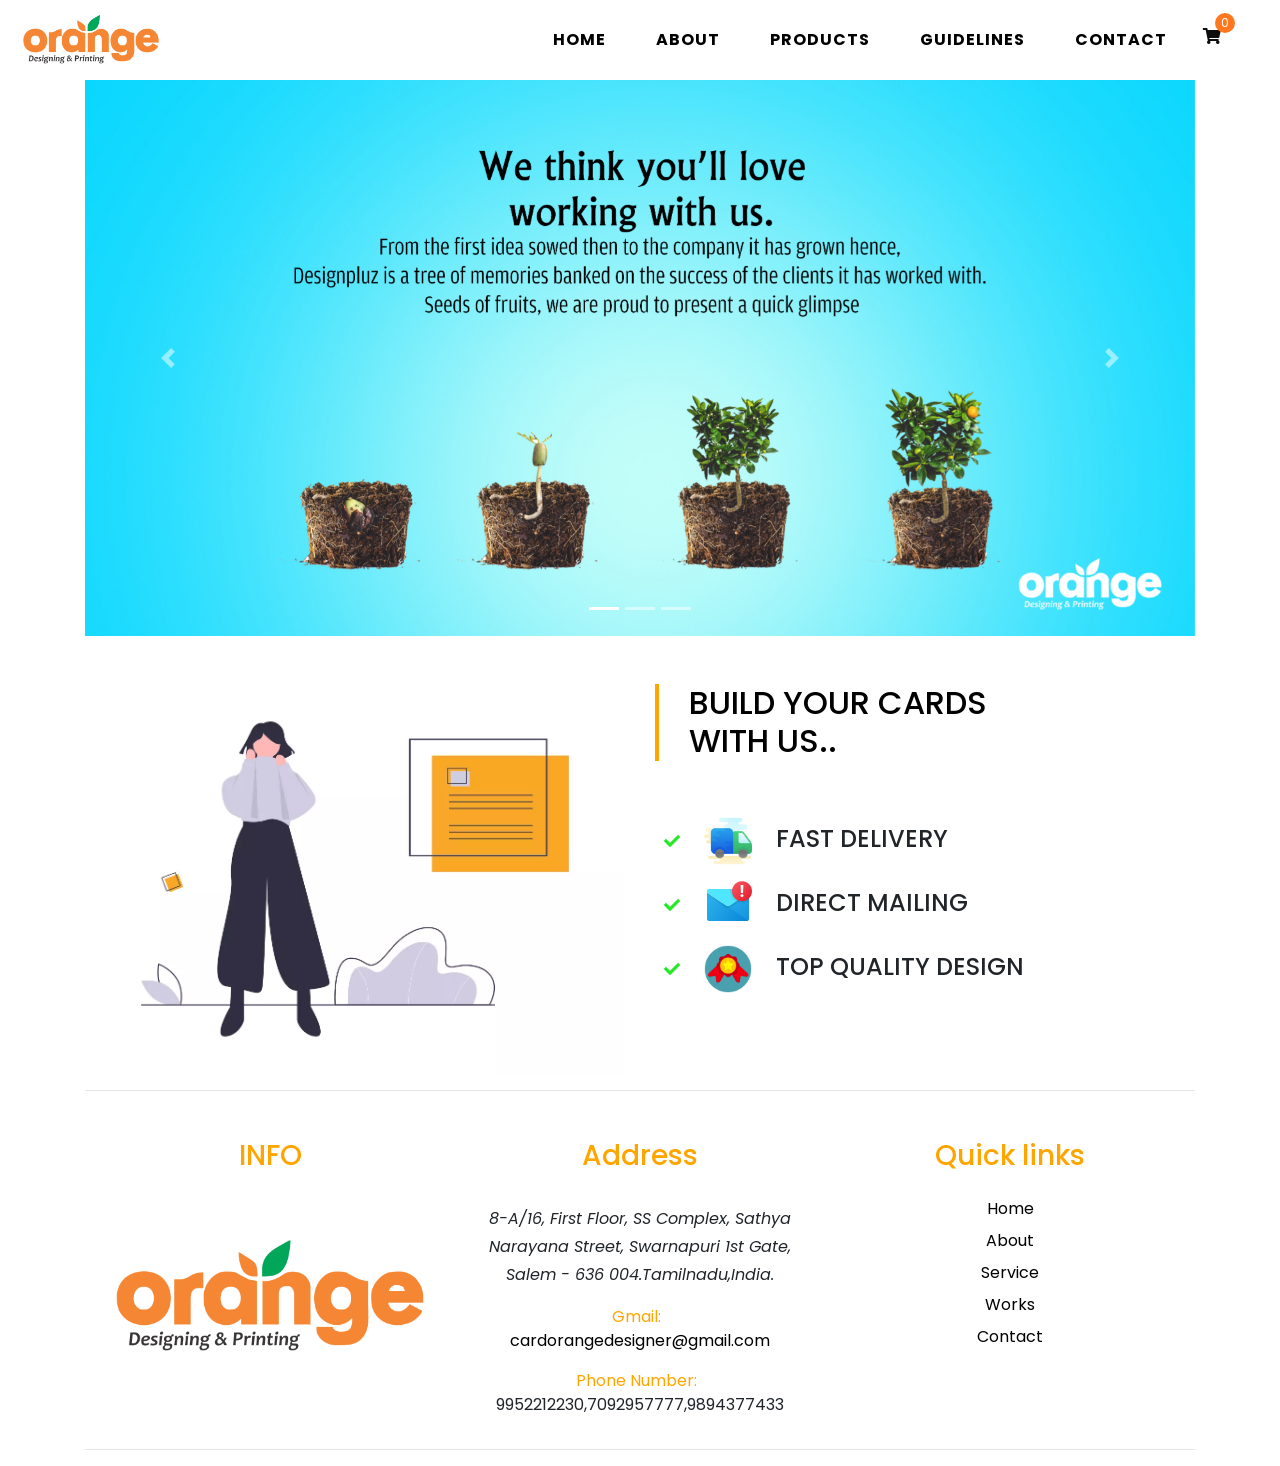
==== commit 6c4c8374: "Add files via upload" ====
--- a/index.html
+++ b/index.html
@@ -83,18 +83,6 @@
           <li class="nav-item" role="presentation">
             <a
               class="nav-link style"
-              id="pills-service-tab"
-              data-toggle="pill"
-              href="#pills-service"
-              role="tab"
-              aria-controls="pills-service"
-              aria-selected="false"
-              >Service</a
-            >
-          </li>
-          <li class="nav-item" role="presentation">
-            <a
-              class="nav-link style"
               id="pills-works-tab"
               data-toggle="pill"
               href="#pills-works"
@@ -104,6 +92,20 @@
               >PRODUCTS</a
             >
           </li>
+
+          <li class="nav-item" role="presentation">
+            <a
+              class="nav-link style"
+              id="pills-service-tab"
+              data-toggle="pill"
+              href="#pills-service"
+              role="tab"
+              aria-controls="pills-service"
+              aria-selected="false"
+              >GUIDELINES</a
+            >
+          </li>
+
           <li class="nav-item" role="presentation">
             <a
               class="nav-link style"
@@ -140,6 +142,7 @@
               </div>
             </div>
           </li>
+          
           <svg
             width="1em"
             height="1em"
@@ -172,28 +175,37 @@
       >
         <!-- CAROUSAL-->
         <div
-          id="carouselExampleInterval"
-          class="carousel slide mb-1"
+          id="carouselExampleIndicators"
+          class="carousel slide"
           data-ride="carousel"
         >
+          <ol class="carousel-indicators">
+            <li
+              data-target="#carouselExampleIndicators"
+              data-slide-to="0"
+              class="active"
+            ></li>
+            <li data-target="#carouselExampleIndicators" data-slide-to="1"></li>
+            <li data-target="#carouselExampleIndicators" data-slide-to="2"></li>
+          </ol>
           <div class="carousel-inner">
-            <div class="carousel-item active" data-interval="10000">
+            <div class="carousel-item active">
               <img
-                src="./assets/images/gandhi_jayanthi_1.jpg"
+                src="./assets/images/Slider 1.jpg"
                 class="d-block w-100"
                 alt="..."
               />
             </div>
-            <div class="carousel-item" data-interval="2000">
+            <div class="carousel-item">
               <img
-                src="./assets/images/gandhi_jayanthi_1.jpg"
+                src="./assets/images/Slider 2.jpg"
                 class="d-block w-100"
                 alt="..."
               />
             </div>
             <div class="carousel-item">
               <img
-                src="./assets/images/gandhi_jayanthi_1.jpg"
+                src="./assets/images/Slider 3.jpg"
                 class="d-block w-100"
                 alt="..."
               />
@@ -201,7 +213,7 @@
           </div>
           <a
             class="carousel-control-prev"
-            href="#carouselExampleInterval"
+            href="#carouselExampleIndicators"
             role="button"
             data-slide="prev"
           >
@@ -210,7 +222,7 @@
           </a>
           <a
             class="carousel-control-next"
-            href="#carouselExampleInterval"
+            href="#carouselExampleIndicators"
             role="button"
             data-slide="next"
           >
@@ -339,7 +351,11 @@
         role="tabpanel"
         aria-labelledby="pills-service-tab"
       >
-        services
+        <img
+          src="./assets/images/File Format - 3d.jpg"
+          height="100%"
+          width="100%"
+        />
       </div>
       <hr />
       <div
@@ -348,8 +364,6 @@
         role="tabpanel"
         aria-labelledby="pills-works-tab"
       >
-        
-
         <div class="container">
           <ul
             class="nav nav-pills mb-3 justify-content-center works"
@@ -358,19 +372,19 @@
           >
             <li class="nav-item">
               <a
-                class="nav-link active"
+                class="nav-link nav-color active"
                 id="pills-home-tab"
                 data-toggle="pill"
                 href="#pills-visiting"
                 role="tab"
                 aria-controls="pills-home"
                 aria-selected="true"
-                >Visiting Cards</a
+                >GLOSS</a
               >
             </li>
             <li class="nav-item">
               <a
-                class="nav-link"
+                class="nav-link nav-color"
                 id="pills-profile-tab"
                 data-toggle="pill"
                 href="#pills-lamination"
@@ -382,43 +396,43 @@
             </li>
             <li class="nav-item">
               <a
-                class="nav-link"
+                class="nav-link nav-color"
                 id="pills-contact-tab"
                 data-toggle="pill"
                 href="#pills-matt"
                 role="tab"
                 aria-controls="pills-contact"
                 aria-selected="false"
-                >Matt Cards</a
+                >MATT</a
               >
             </li>
             <li class="nav-item">
               <a
-                class="nav-link"
+                class="nav-link nav-color"
                 id="pills-contact-tab"
                 data-toggle="pill"
                 href="#pills-synthetic"
                 role="tab"
                 aria-controls="pills-contact"
                 aria-selected="false"
-                >Synthetic Cards</a
+                >SYNTHETIC</a
               >
             </li>
             <li class="nav-item">
               <a
-                class="nav-link"
+                class="nav-link nav-color"
                 id="pills-contact-tab"
                 data-toggle="pill"
                 href="#pills-special"
                 role="tab"
                 aria-controls="pills-contact"
                 aria-selected="false"
-                >Special Cards</a
+                >SPECIAL CARDS</a
               >
             </li>
             <li class="nav-item">
               <a
-                class="nav-link"
+                class="nav-link nav-color"
                 id="pills-contact-tab"
                 data-toggle="pill"
                 href="#pills-maplitho"
@@ -430,19 +444,19 @@
             </li>
             <li class="nav-item">
               <a
-                class="nav-link"
+                class="nav-link nav-color"
                 id="pills-contact-tab"
                 data-toggle="pill"
                 href="#pills-art"
                 role="tab"
                 aria-controls="pills-contact"
                 aria-selected="false"
-                >Art paper</a
+                >BROUCHER</a
               >
             </li>
             <li class="nav-item">
               <a
-                class="nav-link"
+                class="nav-link nav-color"
                 id="pills-contact-tab"
                 data-toggle="pill"
                 href="#pills-maplitho2"
@@ -475,7 +489,13 @@
                     <p style="color: orange; font-size: 24px">
                       Rs.<span>200.00</span>
                     </p>
-                    <input type="number" value="1" />
+                    <label>QUANTITY:</label>
+                    <input
+                      type="number"
+                      value="1"
+                      style="width: 50px;padding-left:5px;"
+                      class="mb-1"
+                    />
                     <p>
                       Qty : 500 | Art Board (300 GSM) | 4C+0 Single Side
                       Printing | Single Side Gloss Lamination | File Upload Size
@@ -501,7 +521,13 @@
                     <p style="color: orange; font-size: 24px">
                       Rs.<span>280.00</span>
                     </p>
-                    <input type="number" value="1" />
+                    <label>QUANTITY:</label>
+                    <input
+                      type="number"
+                      value="1"
+                      style="width: 50px;padding-left:5px;"
+                      class="mb-1"
+                    />
                     <p>
                       Qty : 1000 | Art Board (300 GSM) | 4C+0 Single Side
                       Printing | Single Side Gloss Lamination | File Upload Size
@@ -527,7 +553,13 @@
                     <p style="color: orange; font-size: 24px">
                       Rs.<span>450.00</span>
                     </p>
-                    <input type="number" value="1" />
+                    <label>QUANTITY:</label>
+                    <input
+                      type="number"
+                      value="1"
+                      style="width: 50px;padding-left:5px;"
+                      class="mb-1"
+                    />
                     <p>
                       Qty : 1000 | Art Board (300 GSM) | 4C+4C Single Side
                       Printing | Front Back Gloss Lamination | File Upload Size
@@ -561,11 +593,17 @@
                     class="img-fluid"
                   />
                   <div class="content-work">
-                    <h3 class="">Gloss SS 1000</h3>
+                    <h3 class="">Without lamination Gloss SS 1000</h3>
                     <p style="color: orange; font-size: 24px">
                       Rs.<span>280.00</span>
                     </p>
-                    <input type="number" value="1" />
+                    <label>QUANTITY:</label>
+                    <input
+                      type="number"
+                      value="1"
+                      style="width: 50px;padding-left:5px;"
+                      class="mb-1"
+                    />
                     <p>
                       Qty : 1000 | Art Board (300 GSM) | 4C+0 Single Side
                       Printing | Single Side Gloss Lamination | File Upload Size
@@ -587,11 +625,17 @@
                     class="img-fluid"
                   />
                   <div class="content-work pt-2 pb-3">
-                    <h3 class="">Gloss FB 1000</h3>
+                    <h3 class="">Without lamination Gloss FB 1000</h3>
                     <p style="color: orange; font-size: 24px">
                       Rs.<span>450.00</span>
                     </p>
-                    <input type="number" value="1" />
+                    <label>QUANTITY:</label>
+                    <input
+                      type="number"
+                      value="1"
+                      style="width: 50px;padding-left:5px;"
+                      class="mb-1"
+                    />
                     <p>
                       Qty : 1000 | Art Board (300 GSM) | 4C+4C Single Side
                       Printing | Single Side Gloss Lamination | File Upload Size
@@ -627,13 +671,19 @@
                     <p style="color: orange; font-size: 24px">
                       Rs.<span>350.00</span>
                     </p>
-                    <input type="number" value="1" />
+                    <label>QUANTITY:</label>
+                    <input
+                      type="number"
+                      value="1"
+                      style="width: 50px;padding-left:5px;"
+                      class="mb-1"
+                    />
                     <p>
                       Qty : 500 | Art Board (300 GSM) | 4C+0 Single Side
                       Printing | Single Side Gloss Lamination | File Upload Size
                       - 90mm x 53 mm
                     </p>
-                    
+
                     <a
                       href="#"
                       title="Matt SS 1000"
@@ -654,7 +704,13 @@
                     <p style="color: orange; font-size: 24px">
                       Rs.<span>500.00</span>
                     </p>
-                    <input type="number" value="1" />
+                    <label>QUANTITY:</label>
+                    <input
+                      type="number"
+                      value="1"
+                      style="width: 50px;padding-left:5px;"
+                      class="mb-1"
+                    />
                     <p>
                       Qty : 1000 | Art Board (300 GSM) | 4C+0 Single Side
                       Printing | Single Side Gloss Lamination | File Upload Size
@@ -680,7 +736,13 @@
                     <p style="color: orange; font-size: 24px">
                       Rs.<span>420.00</span>
                     </p>
-                    <input type="number" value="1" />
+                    <label>QUANTITY:</label>
+                    <input
+                      type="number"
+                      value="1"
+                      style="width: 50px;padding-left:5px;"
+                      class="mb-1"
+                    />
                     <p>
                       Qty : 1000 | Art Board (300 GSM) | 4C+4C Single Side
                       Printing | Front Back Gloss Lamination | File Upload Size
@@ -705,7 +767,13 @@
                     <p style="color: orange; font-size: 24px">
                       Rs.<span>600.00</span>
                     </p>
-                    <input type="number" value="1" />
+                    <label>QUANTITY:</label>
+                    <input
+                      type="number"
+                      value="1"
+                      style="width: 50px;padding-left:5px;"
+                      class="mb-1"
+                    />
                     <p>
                       Qty : 500 | Art Board (300 GSM) | 4C+0 Single Side
                       Printing | Single Side Gloss Lamination | File Upload Size
@@ -731,7 +799,13 @@
                     <p style="color: orange; font-size: 24px">
                       Rs.<span>880.00</span>
                     </p>
-                    <input type="number" value="1" />
+                    <label>QUANTITY:</label>
+                    <input
+                      type="number"
+                      value="1"
+                      style="width: 50px;padding-left:5px;"
+                      class="mb-1"
+                    />
                     <p>
                       Qty : 1000 | Art Board (300 GSM) | 4C+0 Single Side
                       Printing | Single Side Gloss Lamination | File Upload Size
@@ -760,7 +834,13 @@
                     <p style="color: orange; font-size: 24px">
                       Rs.<span>1100.00</span>
                     </p>
-                    <input type="number" value="1" />
+                    <label>QUANTITY:</label>
+                    <input
+                      type="number"
+                      value="1"
+                      style="width: 50px;padding-left:5px;"
+                      class="mb-1"
+                    />
                     <p>
                       Qty : 1000 | Art Board (300 GSM) | 4C+4C Single Side
                       Printing | Front Back Gloss Lamination | File Upload Size
@@ -796,7 +876,13 @@
                     <p style="color: orange; font-size: 24px">
                       Rs.<span>350.00</span>
                     </p>
-                    <input type="number" value="1" />
+                    <label>QUANTITY:</label>
+                    <input
+                      type="number"
+                      value="1"
+                      style="width: 50px;padding-left:5px;"
+                      class="mb-1"
+                    />
                     <p>
                       Qty : 500 | Art Board (300 GSM) | 4C+0 Single Side
                       Printing | Single Side Gloss Lamination | File Upload Size
@@ -822,7 +908,13 @@
                     <p style="color: orange; font-size: 24px">
                       Rs.<span>450.00</span>
                     </p>
-                    <input type="number" value="1" />
+                    <label>QUANTITY:</label>
+                    <input
+                      type="number"
+                      value="1"
+                      style="width: 50px;padding-left:5px;"
+                      class="mb-1"
+                    />
                     <p>
                       Qty : 1000 | Art Board (300 GSM) | 4C+0 Single Side
                       Printing | Single Side Gloss Lamination | File Upload Size
@@ -848,7 +940,13 @@
                     <p style="color: orange; font-size: 24px">
                       Rs.<span>600.00</span>
                     </p>
-                    <input type="number" value="1" />
+                    <label>QUANTITY:</label>
+                    <input
+                      type="number"
+                      value="1"
+                      style="width: 50px;padding-left:5px;"
+                      class="mb-1"
+                    />
                     <p>
                       Qty : 1000 | Art Board (300 GSM) | 4C+4C Single Side
                       Printing | Front Back Gloss Lamination | File Upload Size
@@ -873,7 +971,13 @@
                     <p style="color: orange; font-size: 24px">
                       Rs.<span>800.00</span>
                     </p>
-                    <input type="number" value="1" />
+                    <label>QUANTITY:</label>
+                    <input
+                      type="number"
+                      value="1"
+                      style="width: 50px;padding-left:5px;"
+                      class="mb-1"
+                    />
                     <p>
                       Qty : 500 | Art Board (300 GSM) | 4C+0 Single Side
                       Printing | Single Side Gloss Lamination | File Upload Size
@@ -899,7 +1003,13 @@
                     <p style="color: orange; font-size: 24px">
                       Rs.<span>950.00</span>
                     </p>
-                    <input type="number" value="1" />
+                    <label>QUANTITY:</label>
+                    <input
+                      type="number"
+                      value="1"
+                      style="width: 50px;padding-left:5px;"
+                      class="mb-1"
+                    />
                     <p>
                       Qty : 1000 | Art Board (300 GSM) | 4C+0 Single Side
                       Printing | Single Side Gloss Lamination | File Upload Size
@@ -925,7 +1035,13 @@
                     <p style="color: orange; font-size: 24px">
                       Rs.<span>1200.00</span>
                     </p>
-                    <input type="number" value="1" />
+                    <label>QUANTITY:</label>
+                    <input
+                      type="number"
+                      value="1"
+                      style="width: 50px;padding-left:5px;"
+                      class="mb-1"
+                    />
                     <p>
                       Qty : 1000 | Art Board (300 GSM) | 4C+4C Single Side
                       Printing | Front Back Gloss Lamination | File Upload Size
@@ -951,7 +1067,7 @@
               <div class="row">
                 <div class="col-md-6 col-lg-4 pt-2 pb-3" style="height: auto">
                   <img
-                    src="./assets/images/Synthetic - 3D.jpg"
+                    src="./assets/images/Corporate Card.jpg"
                     width="100%"
                     height="100%"
                     class="img-fluid"
@@ -961,7 +1077,13 @@
                     <p style="color: orange; font-size: 24px">
                       Rs.<span>560.00</span>
                     </p>
-                    <input type="number" value="1" />
+                    <label>QUANTITY:</label>
+                    <input
+                      type="number"
+                      value="1"
+                      style="width: 50px;padding-left:5px;"
+                      class="mb-1"
+                    />
                     <p>
                       Qty : 500 | Art Board (300 GSM) | 4C+0 Single Side
                       Printing | Single Side Gloss Lamination | File Upload Size
@@ -977,7 +1099,7 @@
                 </div>
                 <div class="col-md-6 col-lg-4 pt-2 pb-3" style="height: auto">
                   <img
-                    src="./assets/images/Synthetic - 3D.jpg"
+                    src="./assets/images/Corporate Card.jpg"
                     width="100%"
                     height="100%"
                     class="img-fluid"
@@ -987,7 +1109,13 @@
                     <p style="color: orange; font-size: 24px">
                       Rs.<span>760.00</span>
                     </p>
-                    <input type="number" value="1" />
+                    <label>QUANTITY:</label>
+                    <input
+                      type="number"
+                      value="1"
+                      style="width: 50px;padding-left:5px;"
+                      class="mb-1"
+                    />
                     <p>
                       Qty : 1000 | Art Board (300 GSM) | 4C+0 Single Side
                       Printing | Single Side Gloss Lamination | File Upload Size
@@ -1003,7 +1131,7 @@
                 </div>
                 <div class="col-md-6 col-lg-4 pt-2 pb-3" style="height: auto">
                   <img
-                    src="./assets/images/Synthetic - 3D.jpg"
+                    src="./assets/images/Mettalic Gold - 3d.jpg"
                     width="100%"
                     height="100%"
                     class="img-fluid"
@@ -1013,7 +1141,13 @@
                     <p style="color: orange; font-size: 24px">
                       Rs.<span>760.00</span>
                     </p>
-                    <input type="number" value="1" />
+                    <label>QUANTITY:</label>
+                    <input
+                      type="number"
+                      value="1"
+                      style="width: 50px;padding-left:5px;"
+                      class="mb-1"
+                    />
                     <p>
                       Qty : 1000 | Art Board (300 GSM) | 4C+4C Single Side
                       Printing | Front Back Gloss Lamination | File Upload Size
@@ -1026,9 +1160,9 @@
                 </div>
               </div>
               <div class="row">
-                <div class="col-md-6 col-lg-4 pt-2 pb-3" style="height: auto">
-                  <img
-                    src="./assets/images/Synthetic - 3D.jpg"
+                <div class="col-md-6 col-lg-4 pt-2 pb-3" style="height: auto  ">
+                  <img
+                    src="./assets/images/Mettalic Silver - 3d.jpg"
                     width="100%"
                     height="100%"
                     class="img-fluid"
@@ -1038,7 +1172,13 @@
                     <p style="color: orange; font-size: 24px">
                       Rs.<span>960.00</span>
                     </p>
-                    <input type="number" value="1" />
+                    <label>QUANTITY:</label>
+                    <input
+                      type="number"
+                      value="1"
+                      style="width: 50px;padding-left:5px;"
+                      class="mb-1"
+                    />
                     <p>
                       Qty : 500 | Art Board (300 GSM) | 4C+0 Single Side
                       Printing | Single Side Gloss Lamination | File Upload Size
@@ -1076,7 +1216,13 @@
                     <p style="color: orange; font-size: 24px">
                       Rs.<span>1600.00</span>
                     </p>
-                    <input type="number" value="1" />
+                    <label>QUANTITY:</label>
+                    <input
+                      type="number"
+                      value="1"
+                      style="width: 50px;padding-left:5px;"
+                      class="mb-1"
+                    />
                     <p>
                       Qty : 500 | Art Board (300 GSM) | 4C+0 Single Side
                       Printing | Single Side Gloss Lamination | File Upload Size
@@ -1102,7 +1248,13 @@
                     <p style="color: orange; font-size: 24px">
                       Rs.<span>1850.00</span>
                     </p>
-                    <input type="number" value="1" />
+                    <label>QUANTITY:</label>
+                    <input
+                      type="number"
+                      value="1"
+                      style="width: 50px;padding-left:5px;"
+                      class="mb-1"
+                    />
                     <p>
                       Qty : 1000 | Art Board (300 GSM) | 4C+0 Single Side
                       Printing | Single Side Gloss Lamination | File Upload Size
@@ -1140,7 +1292,13 @@
                     <p style="color: orange; font-size: 24px">
                       Rs.<span>2400.00</span>
                     </p>
-                    <input type="number" value="1" />
+                    <label>QUANTITY:</label>
+                    <input
+                      type="number"
+                      value="1"
+                      style="width: 50px;padding-left:5px;"
+                      class="mb-1"
+                    />
                     <p>
                       Qty : 500 | Art Board (300 GSM) | 4C+0 Single Side
                       Printing | Single Side Gloss Lamination | File Upload Size
@@ -1166,7 +1324,13 @@
                     <p style="color: orange; font-size: 24px">
                       Rs.<span>3200.00</span>
                     </p>
-                    <input type="number" value="1" />
+                    <label>QUANTITY:</label>
+                    <input
+                      type="number"
+                      value="1"
+                      style="width: 50px;padding-left:5px;"
+                      class="mb-1"
+                    />
                     <p>
                       Qty : 1000 | Art Board (300 GSM) | 4C+0 Single Side
                       Printing | Single Side Gloss Lamination | File Upload Size
@@ -1192,7 +1356,13 @@
                     <p style="color: orange; font-size: 24px">
                       Rs.<span>1300.00</span>
                     </p>
-                    <input type="number" value="1" />
+                    <label>QUANTITY:</label>
+                    <input
+                      type="number"
+                      value="1"
+                      style="width: 50px;padding-left:5px;"
+                      class="mb-1"
+                    />
                     <p>
                       Qty : 1000 | Art Board (300 GSM) | 4C+4C Single Side
                       Printing | Front Back Gloss Lamination | File Upload Size
@@ -1217,7 +1387,13 @@
                     <p style="color: orange; font-size: 24px">
                       Rs.<span>1900.00</span>
                     </p>
-                    <input type="number" value="1" />
+                    <label>QUANTITY:</label>
+                    <input
+                      type="number"
+                      value="1"
+                      style="width: 50px;padding-left:5px;"
+                      class="mb-1"
+                    />
                     <p>
                       Qty : 500 | Art Board (300 GSM) | 4C+0 Single Side
                       Printing | Single Side Gloss Lamination | File Upload Size
@@ -1243,7 +1419,13 @@
                     <p style="color: orange; font-size: 24px">
                       Rs.<span>2000.00</span>
                     </p>
-                    <input type="number" value="1" />
+                    <label>QUANTITY:</label>
+                    <input
+                      type="number"
+                      value="1"
+                      style="width: 50px;padding-left:5px;"
+                      class="mb-1"
+                    />
                     <p>
                       Qty : 1000 | Art Board (300 GSM) | 4C+0 Single Side
                       Printing | Single Side Gloss Lamination | File Upload Size
@@ -1269,7 +1451,13 @@
                     <p style="color: orange; font-size: 24px">
                       Rs.<span>2650.00</span>
                     </p>
-                    <input type="number" value="1" />
+                    <label>QUANTITY:</label>
+                    <input
+                      type="number"
+                      value="1"
+                      style="width: 50px;padding-left:5px;"
+                      class="mb-1"
+                    />
                     <p>
                       Qty : 1000 | Art Board (300 GSM) | 4C+4C Single Side
                       Printing | Front Back Gloss Lamination | File Upload Size
@@ -1302,7 +1490,13 @@
                     <p style="color: orange; font-size: 24px">
                       Rs.<span>1600.00</span>
                     </p>
-                    <input type="number" value="1" />
+                    <label>QUANTITY:</label>
+                    <input
+                      type="number"
+                      value="1"
+                      style="width: 50px;padding-left:5px;"
+                      class="mb-1"
+                    />
                     <p>
                       Qty : 500 | Art Board (300 GSM) | 4C+0 Single Side
                       Printing | Single Side Gloss Lamination | File Upload Size
@@ -1330,39 +1524,39 @@
       >
         contacts
         <hr />
-      <div class="footer mt-5">
-        <div class="container">
-          <div class="row">
-            <div class="col-md-4 text-center">
-              <h3 class="footer-head pb-3">INFO</h3>
-              <img src="./assets/images/Logo-1.png" class="img-fluid" />
-            </div>
-            <div class="col-md-4 text-center">
-              <h3 class="footer-head pb-3">Address</h3>
-              <p class="address mt-3">
-                8-A/16, First Floor, SS Complex, Sathya Narayana Street,
-                Swarnapuri 1st Gate, Salem - 636 004.Tamilnadu,India.
-              </p>
-              <a href="#"
-                ><span class="pr-2 footer-head">Gmail:</span
-                ><br />cardorangedesigner@gmail.com</a
-              >
-              <p class="float-left mt-3">
-                <span class="pr-2 footer-head">Phone Number:</span>
-                9952212230,7092957777,9894377433
-              </p>
-            </div>
-            <div class="col-md-4 text-center d-flex flex-column">
-              <h3 class="footer-head pb-3">Quick links</h3>
-              <a href="#pills-home" class="pb-2 footer-links">Home</a>
-              <a href="#pills-about" class="pb-2 footer-links">About</a>
-              <a href="#pills-service" class="pb-2 footer-links">Service</a>
-              <a href="#pills-works" class="pb-2 footer-links">Works</a>
-              <a href="#pills-contact" class="pb-2 footer-links">Contact</a>
+        <div class="footer mt-5">
+          <div class="container">
+            <div class="row">
+              <div class="col-md-4 text-center">
+                <h3 class="footer-head pb-3">INFO</h3>
+                <img src="./assets/images/Logo-1.png" class="img-fluid" />
+              </div>
+              <div class="col-md-4 text-center">
+                <h3 class="footer-head pb-3">Address</h3>
+                <p class="address mt-3">
+                  8-A/16, First Floor, SS Complex, Sathya Narayana Street,
+                  Swarnapuri 1st Gate, Salem - 636 004.Tamilnadu,India.
+                </p>
+                <a href="#"
+                  ><span class="pr-2 footer-head">Gmail:</span
+                  ><br />cardorangedesigner@gmail.com</a
+                >
+                <p class="float-left mt-3">
+                  <span class="pr-2 footer-head">Phone Number:</span>
+                  9952212230,7092957777,9894377433
+                </p>
+              </div>
+              <div class="col-md-4 text-center d-flex flex-column">
+                <h3 class="footer-head pb-3">Quick links</h3>
+                <a href="#pills-home" class="pb-2 footer-links">Home</a>
+                <a href="#pills-about" class="pb-2 footer-links">About</a>
+                <a href="#pills-service" class="pb-2 footer-links">Service</a>
+                <a href="#pills-works" class="pb-2 footer-links">Works</a>
+                <a href="#pills-contact" class="pb-2 footer-links">Contact</a>
+              </div>
             </div>
           </div>
         </div>
-      </div>
       </div>
     </div>
 
--- a/assets/css/style.css
+++ b/assets/css/style.css
@@ -21,7 +21,8 @@
 }
 body::-webkit-scrollbar-track,
 body::-webkit-scrollbar,
-body::-webkit-scrollbar-thumb {
+body::-webkit-scrollbar-thumb,
+.cartBox .cart::-webkit-scrollbar {
   display: none;
 }
 .nav-link:hover {
@@ -38,7 +39,7 @@
   opacity: 1;
   display: inline-block;
   margin: 10px !important;
-  padding: 10px 20px !important;
+  padding: 10px 15px !important;
   font-weight: bolder;
   color: #000;
   font-size: 1em !important;
@@ -194,8 +195,7 @@
 .content-work p,
 .content-work h3,
 .content-work a,
-.content-work p span,
-.works li a {
+.content-work p span {
   font-family: "Noto Sans JP", sans-serif;
 }
 .class-butt {
@@ -213,5 +213,13 @@
   position: relative;
   left: 25%;
 }
-
-
+.nav-color{
+  text-transform: uppercase;
+  font-weight: 600;
+  letter-spacing: 1px;
+}
+
+.nav-item .nav-color.active {
+  color: white;
+  background: #ff781f;
+}
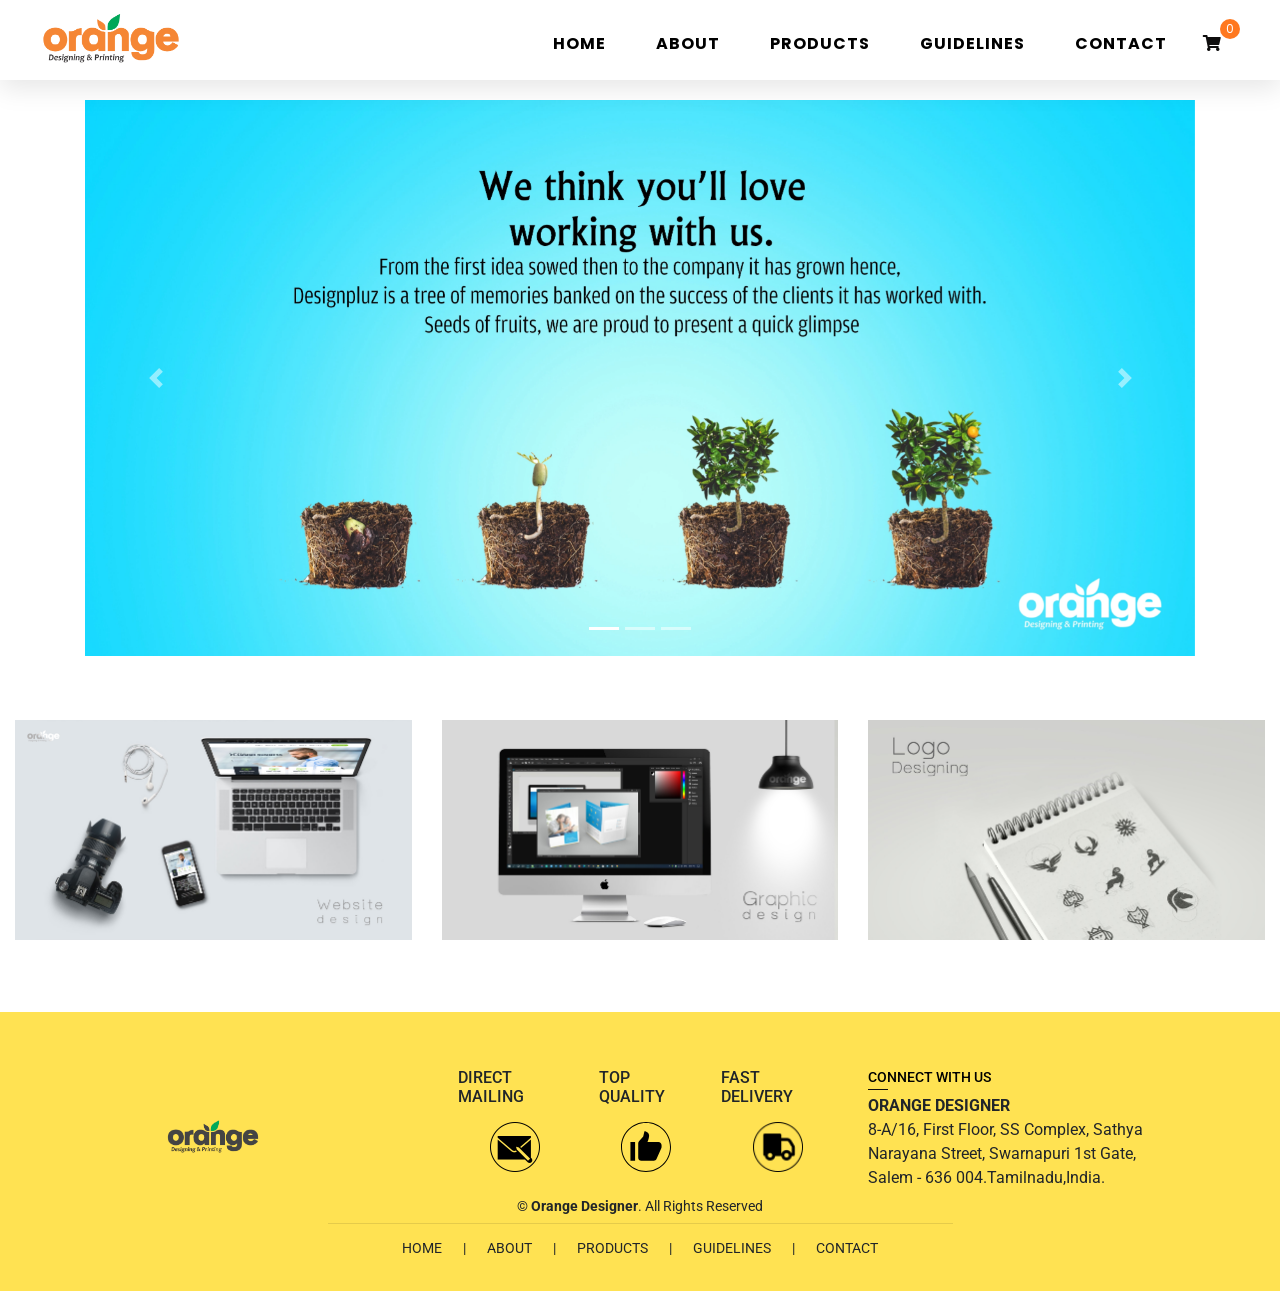
==== commit 290ad3cd: "Add files via upload" ====
--- a/index.html
+++ b/index.html
@@ -19,6 +19,10 @@
     />
     <link
       href="https://fonts.googleapis.com/css2?family=Noto+Sans+JP:wght@300&display=swap"
+      rel="stylesheet"
+    />
+    <link
+      href="https://fonts.googleapis.com/css2?family=Roboto&display=swap"
       rel="stylesheet"
     />
     <link
@@ -58,7 +62,7 @@
         >
           <li class="nav-item" role="presentation">
             <a
-              class="nav-link active style"
+              class="nav-link active style red-tab"
               id="pills-home-tab"
               data-toggle="pill"
               href="#pills-home"
@@ -70,7 +74,7 @@
           </li>
           <li class="nav-item" role="presentation">
             <a
-              class="nav-link style"
+              class="nav-link style blue-tab"
               id="pills-profile-tab"
               data-toggle="pill"
               href="#pills-about"
@@ -82,7 +86,7 @@
           </li>
           <li class="nav-item" role="presentation">
             <a
-              class="nav-link style"
+              class="nav-link style green-tab"
               id="pills-works-tab"
               data-toggle="pill"
               href="#pills-works"
@@ -95,7 +99,7 @@
 
           <li class="nav-item" role="presentation">
             <a
-              class="nav-link style"
+              class="nav-link style orange-tab"
               id="pills-service-tab"
               data-toggle="pill"
               href="#pills-service"
@@ -108,7 +112,7 @@
 
           <li class="nav-item" role="presentation">
             <a
-              class="nav-link style"
+              class="nav-link style violet-tab"
               id="pills-contact-tab"
               data-toggle="pill"
               href="#pills-contact"
@@ -120,7 +124,7 @@
           </li>
           <li>
             <div class="">
-              <div class="iconShopping float-right mr-3 mt-2">
+              <div class="iconShopping float-right mr-3 mt-2" style="position: relative;top:3px">
                 <a class="icons-btn d-inline-block bag">
                   <i
                     class="fa fa-shopping-cart"
@@ -135,14 +139,29 @@
               <div class="cartBox">
                 <div class="cart">
                   <i class="fa fa-times"></i>
-                  <h1 class="">Cart</h1>
+                  <div class="row">
+                    <img
+                      class="ml-4"
+                      src="[data-uri]"
+                      height="48"
+                      width="48"
+                    />
+                    <h3 class="cart-heading mt-2">YOUR CART</h3>
+                    <h4 class="grand-total mt-2">
+                      Total:
+                      <span
+                        id="total"
+                        style="font-weight: bolder; color: orange"
+                      ></span>
+                    </h4>
+                  </div>
+
                   <table class="table table-striped"></table>
-                  <h4>Total: <span id="total"></span></h4>
                 </div>
               </div>
             </div>
           </li>
-          
+
           <svg
             width="1em"
             height="1em"
@@ -163,9 +182,9 @@
 
     <!-- CONTENT DIVISION-->
     <div
-      class="container tab-content"
+      class="container-fluid tab-content p-0"
       id="pills-tabContent"
-      style="margin-top: 80px"
+      style="margin-top: 100px"
     >
       <div
         class="tab-pane fade show active"
@@ -176,7 +195,7 @@
         <!-- CAROUSAL-->
         <div
           id="carouselExampleIndicators"
-          class="carousel slide"
+          class="carousel slide container"
           data-ride="carousel"
         >
           <ol class="carousel-indicators">
@@ -191,21 +210,21 @@
           <div class="carousel-inner">
             <div class="carousel-item active">
               <img
-                src="./assets/images/Slider 1.jpg"
+                src="./assets/images/slider 1.webp"
                 class="d-block w-100"
                 alt="..."
               />
             </div>
             <div class="carousel-item">
               <img
-                src="./assets/images/Slider 2.jpg"
+                src="./assets/images/slider 2.webp"
                 class="d-block w-100"
                 alt="..."
               />
             </div>
             <div class="carousel-item">
               <img
-                src="./assets/images/Slider 3.jpg"
+                src="./assets/images/slider 3.webp"
                 class="d-block w-100"
                 alt="..."
               />
@@ -231,78 +250,86 @@
           </a>
         </div>
         <!--IMAGE CONTENT-->
-        <div class="row mt-5">
-          <div class="col-md-6 home-banner-image">
-            <img src="./assets/images/banner.webp" class="img-fluid" />
-          </div>
-          <div class="col-md-6">
-            <div class="title-section mb-5">
-              <h2 class="text-uppercase">
-                <span class="d-block"
-                  >BUILD YOUR CARDS <br />
-                  WITH us..</span
-                >
-              </h2>
-            </div>
-            <div class="row pl-4">
-              <i
-                class="fa fa-check mt-3 pr-4"
-                style="color: rgb(36, 233, 36)"
-              ></i>
-              <img src="./assets/images/fast.png" height="48" width="48" />
-              <h4 class="mt-2 ml-4 banner-text">FAST DELIVERY</h4>
-            </div>
-            <div class="row pl-4 mt-3">
-              <i
-                class="fa fa-check mt-3 pr-4"
-                style="color: rgb(36, 233, 36)"
-              ></i>
-              <img src="./assets/images/mail.png" height="48" width="48" />
-              <h4 class="mt-2 ml-4 banner-text">DIRECT MAILING</h4>
-            </div>
-            <div class="row pl-4 mt-3">
-              <i
-                class="fa fa-check mt-3 pr-4"
-                style="color: rgb(36, 233, 36)"
-              ></i>
-              <img src="./assets/images/quality.png" height="48" width="48" />
-              <h4 class="mt-2 ml-4 banner-text">TOP QUALITY DESIGN</h4>
+        <div class="container-fluid mt-5 mb-5 pt-3 pb-3">
+          <div class="row justify-content-between">
+            <div class="col-md-4">
+              <img src="./assets/images/Web Disign.jpg " class="img-fluid pb-2 effect5">
+            </div>
+            <div class="col-md-4">
+              <img src="./assets/images/Graphic design.jpg" class="img-fluid pb-2">
+            </div>
+            <div class="col-md-4">
+              <img src="./assets/images/Logo Design.jpg" class="img-fluid pb-2">
             </div>
           </div>
         </div>
-        <hr />
-        <div class="footer mt-5">
-          <div class="container">
-            <div class="row">
-              <div class="col-md-4 text-center">
-                <h3 class="footer-head pb-3">INFO</h3>
-                <img src="assets/images/Logo-1.png" class="img-fluid" />
+
+        <div
+          class="container-fluid footer mt-2 pt-5 pb-3"
+          style="font-size: 28px"
+        >
+          <div class="row">
+            <div class="col-md-4 text-center">
+              <img
+                src="./assets/images/footer-logo.png"
+                class="img-fluid mt-5"
+                height="100px"
+                width="100px"
+              
+              />
+            </div>
+            <div class="col-md-4 mt-2">
+              <div class="d-flex align-items-center justify-content-center footer-flex">
+                <div class="d-flex flex-column mr-4">
+                  <h6 class="ml-3">DIRECT MAILING</h6>
+                  <img
+                    class="ml-5 mt-2"
+                    src="assets/images/mail.png"
+                    height="50"
+                    width="50"
+                  />
+                </div>
+                <div class="d-flex flex-column mr-4">
+                  <h6 class="ml-3">TOP QUALITY</h6>
+                  <img
+                    class="ml-5 mt-2"
+                    src="./assets/images/thumbs.svg"
+                    height="50"
+                    width="50"
+                    style="position: relative;right:10px;"
+                  />
+                </div>
+                <div class="d-flex flex-column mr-4">
+                  <h6 class="ml-3">FAST DELIVERY</h6>
+                  <img
+                    class="ml-5 mt-2 "
+                    src="./assets/images/fast.png"
+                    height="50"
+                    width="50"
+                  />
+                </div>
               </div>
-              <div class="col-md-4 text-center">
-                <h3 class="footer-head pb-3">Address</h3>
-                <p class="address mt-3">
-                  8-A/16, First Floor, SS Complex, Sathya Narayana Street,
-                  Swarnapuri 1st Gate, Salem - 636 004.Tamilnadu,India.
-                </p>
-                <a href="#"
-                  ><span class="pr-2 footer-head">Gmail:</span
-                  ><br />cardorangedesigner@gmail.com</a
-                >
-                <p class="float-left mt-3">
-                  <span class="pr-2 footer-head">Phone Number:</span>
-                  9952212230,7092957777,9894377433
-                </p>
-              </div>
-              <div class="col-md-4 text-center d-flex flex-column">
-                <h3 class="footer-head pb-3">Quick links</h3>
-                <a href="#pills-home" class="pb-2 footer-links">Home</a>
-                <a href="#pills-about" class="pb-2 footer-links">About</a>
-                <a href="#pills-service" class="pb-2 footer-links">Service</a>
-                <a href="#pills-works" class="pb-2 footer-links">Works</a>
-                <a href="#pills-contact" class="pb-2 footer-links">Contact</a>
-              </div>
+              <p style="font-size: 14px; text-align: center" class="mt-4">
+                &#169; <strong>Orange Designer</strong>. All Rights Reserved
+              </p>
+            </div>
+            <div class="col-md-4 " style="position: relative; top: -8px;">
+              <h6 class="underline-small mb-2 " >CONNECT WITH US</h6>
+              <p style="font-size: 16px;">
+                <strong>ORANGE DESIGNER</strong><br />
+                8-A/16, First Floor, SS Complex, Sathya<br />
+                Narayana Street, Swarnapuri 1st Gate,<br />
+                Salem - 636 004.Tamilnadu,India.
+              </p>
             </div>
           </div>
+          <hr />
+          <p class="text-center mt-4" style="font-size: 14px">
+            HOME &nbsp;&nbsp;&nbsp;&nbsp;&nbsp;&nbsp;|&nbsp;&nbsp;&nbsp;&nbsp;&nbsp;&nbsp; ABOUT
+            &nbsp;&nbsp;&nbsp;&nbsp;&nbsp;&nbsp;|&nbsp;&nbsp;&nbsp;&nbsp;&nbsp;&nbsp; PRODUCTS
+            &nbsp;&nbsp;&nbsp;&nbsp;&nbsp;&nbsp;|&nbsp;&nbsp;&nbsp;&nbsp;&nbsp;&nbsp; GUIDELINES
+            &nbsp;&nbsp;&nbsp;&nbsp;&nbsp;&nbsp;|&nbsp;&nbsp;&nbsp;&nbsp;&nbsp;&nbsp; CONTACT
+          </p>
         </div>
       </div>
 
@@ -346,18 +373,17 @@
       </div>
 
       <div
-        class="tab-pane fade"
+        class="tab-pane fade container"
         id="pills-service"
         role="tabpanel"
         aria-labelledby="pills-service-tab"
       >
         <img
-          src="./assets/images/File Format - 3d.jpg"
+          src="./assets/images/File Format - 3d (1).jpg"
           height="100%"
           width="100%"
         />
       </div>
-      <hr />
       <div
         class="tab-pane fade"
         id="pills-works"
@@ -493,7 +519,7 @@
                     <input
                       type="number"
                       value="1"
-                      style="width: 50px;padding-left:5px;"
+                      style="width: 50px; padding-left: 5px"
                       class="mb-1"
                     />
                     <p>
@@ -525,7 +551,7 @@
                     <input
                       type="number"
                       value="1"
-                      style="width: 50px;padding-left:5px;"
+                      style="width: 50px; padding-left: 5px"
                       class="mb-1"
                     />
                     <p>
@@ -557,7 +583,7 @@
                     <input
                       type="number"
                       value="1"
-                      style="width: 50px;padding-left:5px;"
+                      style="width: 50px; padding-left: 5px"
                       class="mb-1"
                     />
                     <p>
@@ -601,7 +627,7 @@
                     <input
                       type="number"
                       value="1"
-                      style="width: 50px;padding-left:5px;"
+                      style="width: 50px; padding-left: 5px"
                       class="mb-1"
                     />
                     <p>
@@ -633,7 +659,7 @@
                     <input
                       type="number"
                       value="1"
-                      style="width: 50px;padding-left:5px;"
+                      style="width: 50px; padding-left: 5px"
                       class="mb-1"
                     />
                     <p>
@@ -675,7 +701,7 @@
                     <input
                       type="number"
                       value="1"
-                      style="width: 50px;padding-left:5px;"
+                      style="width: 50px; padding-left: 5px"
                       class="mb-1"
                     />
                     <p>
@@ -708,7 +734,7 @@
                     <input
                       type="number"
                       value="1"
-                      style="width: 50px;padding-left:5px;"
+                      style="width: 50px; padding-left: 5px"
                       class="mb-1"
                     />
                     <p>
@@ -740,7 +766,7 @@
                     <input
                       type="number"
                       value="1"
-                      style="width: 50px;padding-left:5px;"
+                      style="width: 50px; padding-left: 5px"
                       class="mb-1"
                     />
                     <p>
@@ -771,7 +797,7 @@
                     <input
                       type="number"
                       value="1"
-                      style="width: 50px;padding-left:5px;"
+                      style="width: 50px; padding-left: 5px"
                       class="mb-1"
                     />
                     <p>
@@ -803,7 +829,7 @@
                     <input
                       type="number"
                       value="1"
-                      style="width: 50px;padding-left:5px;"
+                      style="width: 50px; padding-left: 5px"
                       class="mb-1"
                     />
                     <p>
@@ -838,7 +864,7 @@
                     <input
                       type="number"
                       value="1"
-                      style="width: 50px;padding-left:5px;"
+                      style="width: 50px; padding-left: 5px"
                       class="mb-1"
                     />
                     <p>
@@ -880,7 +906,7 @@
                     <input
                       type="number"
                       value="1"
-                      style="width: 50px;padding-left:5px;"
+                      style="width: 50px; padding-left: 5px"
                       class="mb-1"
                     />
                     <p>
@@ -912,7 +938,7 @@
                     <input
                       type="number"
                       value="1"
-                      style="width: 50px;padding-left:5px;"
+                      style="width: 50px; padding-left: 5px"
                       class="mb-1"
                     />
                     <p>
@@ -944,7 +970,7 @@
                     <input
                       type="number"
                       value="1"
-                      style="width: 50px;padding-left:5px;"
+                      style="width: 50px; padding-left: 5px"
                       class="mb-1"
                     />
                     <p>
@@ -975,7 +1001,7 @@
                     <input
                       type="number"
                       value="1"
-                      style="width: 50px;padding-left:5px;"
+                      style="width: 50px; padding-left: 5px"
                       class="mb-1"
                     />
                     <p>
@@ -1007,7 +1033,7 @@
                     <input
                       type="number"
                       value="1"
-                      style="width: 50px;padding-left:5px;"
+                      style="width: 50px; padding-left: 5px"
                       class="mb-1"
                     />
                     <p>
@@ -1039,7 +1065,7 @@
                     <input
                       type="number"
                       value="1"
-                      style="width: 50px;padding-left:5px;"
+                      style="width: 50px; padding-left: 5px"
                       class="mb-1"
                     />
                     <p>
@@ -1067,7 +1093,7 @@
               <div class="row">
                 <div class="col-md-6 col-lg-4 pt-2 pb-3" style="height: auto">
                   <img
-                    src="./assets/images/Corporate Card.jpg"
+                    src="./assets/images/Corporate Card (2).jpg"
                     width="100%"
                     height="100%"
                     class="img-fluid"
@@ -1081,7 +1107,7 @@
                     <input
                       type="number"
                       value="1"
-                      style="width: 50px;padding-left:5px;"
+                      style="width: 50px; padding-left: 5px"
                       class="mb-1"
                     />
                     <p>
@@ -1099,7 +1125,7 @@
                 </div>
                 <div class="col-md-6 col-lg-4 pt-2 pb-3" style="height: auto">
                   <img
-                    src="./assets/images/Corporate Card.jpg"
+                    src="./assets/images/Corporate Card (2).jpg"
                     width="100%"
                     height="100%"
                     class="img-fluid"
@@ -1113,7 +1139,7 @@
                     <input
                       type="number"
                       value="1"
-                      style="width: 50px;padding-left:5px;"
+                      style="width: 50px; padding-left: 5px"
                       class="mb-1"
                     />
                     <p>
@@ -1131,7 +1157,7 @@
                 </div>
                 <div class="col-md-6 col-lg-4 pt-2 pb-3" style="height: auto">
                   <img
-                    src="./assets/images/Mettalic Gold - 3d.jpg"
+                    src="./assets/images/Mettalic GS-3d.jpg"
                     width="100%"
                     height="100%"
                     class="img-fluid"
@@ -1145,7 +1171,7 @@
                     <input
                       type="number"
                       value="1"
-                      style="width: 50px;padding-left:5px;"
+                      style="width: 50px; padding-left: 5px"
                       class="mb-1"
                     />
                     <p>
@@ -1160,9 +1186,9 @@
                 </div>
               </div>
               <div class="row">
-                <div class="col-md-6 col-lg-4 pt-2 pb-3" style="height: auto  ">
-                  <img
-                    src="./assets/images/Mettalic Silver - 3d.jpg"
+                <div class="col-md-6 col-lg-4 pt-2 pb-3" style="height: auto">
+                  <img
+                    src="./assets/images/Mettalic GS-3d.jpg"
                     width="100%"
                     height="100%"
                     class="img-fluid"
@@ -1176,7 +1202,7 @@
                     <input
                       type="number"
                       value="1"
-                      style="width: 50px;padding-left:5px;"
+                      style="width: 50px; padding-left: 5px"
                       class="mb-1"
                     />
                     <p>
@@ -1220,7 +1246,7 @@
                     <input
                       type="number"
                       value="1"
-                      style="width: 50px;padding-left:5px;"
+                      style="width: 50px; padding-left: 5px"
                       class="mb-1"
                     />
                     <p>
@@ -1238,7 +1264,7 @@
                 </div>
                 <div class="col-md-6 pt-2 pb-3" style="height: auto">
                   <img
-                    src="./assets/images/letterhead-3.jpg"
+                    src="./assets/images/Letterhead Pad.jpg"
                     width="100%"
                     height="100%"
                     class="img-fluid"
@@ -1252,7 +1278,7 @@
                     <input
                       type="number"
                       value="1"
-                      style="width: 50px;padding-left:5px;"
+                      style="width: 50px; padding-left: 5px"
                       class="mb-1"
                     />
                     <p>
@@ -1296,7 +1322,7 @@
                     <input
                       type="number"
                       value="1"
-                      style="width: 50px;padding-left:5px;"
+                      style="width: 50px; padding-left: 5px"
                       class="mb-1"
                     />
                     <p>
@@ -1328,7 +1354,7 @@
                     <input
                       type="number"
                       value="1"
-                      style="width: 50px;padding-left:5px;"
+                      style="width: 50px; padding-left: 5px"
                       class="mb-1"
                     />
                     <p>
@@ -1360,7 +1386,7 @@
                     <input
                       type="number"
                       value="1"
-                      style="width: 50px;padding-left:5px;"
+                      style="width: 50px; padding-left: 5px"
                       class="mb-1"
                     />
                     <p>
@@ -1391,7 +1417,7 @@
                     <input
                       type="number"
                       value="1"
-                      style="width: 50px;padding-left:5px;"
+                      style="width: 50px; padding-left: 5px"
                       class="mb-1"
                     />
                     <p>
@@ -1423,7 +1449,7 @@
                     <input
                       type="number"
                       value="1"
-                      style="width: 50px;padding-left:5px;"
+                      style="width: 50px; padding-left: 5px"
                       class="mb-1"
                     />
                     <p>
@@ -1455,7 +1481,7 @@
                     <input
                       type="number"
                       value="1"
-                      style="width: 50px;padding-left:5px;"
+                      style="width: 50px; padding-left: 5px"
                       class="mb-1"
                     />
                     <p>
@@ -1494,7 +1520,7 @@
                     <input
                       type="number"
                       value="1"
-                      style="width: 50px;padding-left:5px;"
+                      style="width: 50px; padding-left: 5px"
                       class="mb-1"
                     />
                     <p>
@@ -1523,40 +1549,6 @@
         aria-labelledby="pills-contact-tab"
       >
         contacts
-        <hr />
-        <div class="footer mt-5">
-          <div class="container">
-            <div class="row">
-              <div class="col-md-4 text-center">
-                <h3 class="footer-head pb-3">INFO</h3>
-                <img src="./assets/images/Logo-1.png" class="img-fluid" />
-              </div>
-              <div class="col-md-4 text-center">
-                <h3 class="footer-head pb-3">Address</h3>
-                <p class="address mt-3">
-                  8-A/16, First Floor, SS Complex, Sathya Narayana Street,
-                  Swarnapuri 1st Gate, Salem - 636 004.Tamilnadu,India.
-                </p>
-                <a href="#"
-                  ><span class="pr-2 footer-head">Gmail:</span
-                  ><br />cardorangedesigner@gmail.com</a
-                >
-                <p class="float-left mt-3">
-                  <span class="pr-2 footer-head">Phone Number:</span>
-                  9952212230,7092957777,9894377433
-                </p>
-              </div>
-              <div class="col-md-4 text-center d-flex flex-column">
-                <h3 class="footer-head pb-3">Quick links</h3>
-                <a href="#pills-home" class="pb-2 footer-links">Home</a>
-                <a href="#pills-about" class="pb-2 footer-links">About</a>
-                <a href="#pills-service" class="pb-2 footer-links">Service</a>
-                <a href="#pills-works" class="pb-2 footer-links">Works</a>
-                <a href="#pills-contact" class="pb-2 footer-links">Contact</a>
-              </div>
-            </div>
-          </div>
-        </div>
       </div>
     </div>
 
@@ -1573,6 +1565,19 @@
       if (activeTab) {
         $('a[href="' + activeTab + '"]').tab("show");
       }
+      $("img").mousedown(function (e) {
+        if (e.button == 2) {
+          return false;
+        }
+      });
+      $(document).bind("contextmenu", function (e) {
+        e.preventDefault();
+      });
+      $(document).keydown(function (e) {
+        if (e.which === 123) {
+          return false;
+        }
+      });
     </script>
   </body>
 </html>
--- a/assets/css/style.css
+++ b/assets/css/style.css
@@ -2,7 +2,6 @@
   margin: 0;
   padding: 0;
   box-sizing: border-box;
-  font-family: "Poppins", sans-serif;
 }
 html {
   scroll-behavior: smooth;
@@ -10,6 +9,7 @@
 body {
   height: auto;
   position: relative;
+  font-family: "Poppins", sans-serif;
 }
 a,
 a:hover {
@@ -25,8 +25,12 @@
 .cartBox .cart::-webkit-scrollbar {
   display: none;
 }
-.nav-link:hover {
+.orange {
   color: orange;
+  font-size: 28px;
+}
+#navbar-example2{
+  height:80px;
 }
 .nav-fix {
   top: 0;
@@ -34,6 +38,7 @@
   z-index: 999 !important;
   display: flex !important;
   flex-direction: column !important;
+  box-shadow: 0 8px 25px 0 rgba(0,0,0,.1);
 }
 .style {
   opacity: 1;
@@ -49,8 +54,43 @@
 }
 .nav-pills .nav-link.active,
 .nav-pills .show > .nav-link {
-  color: orange;
-  background: none;
+  color:rgb(100, 209, 36) ;
+  background: none;
+}
+.nav-pills .red-tab.active,
+.nav-pills .show > .red-tab,
+.nav-pills .red-tab:hover {
+  color: rgb(253, 66, 66);
+  background: none;
+  border-bottom: 2px solid rgb(253, 66, 66);
+}
+.nav-pills .blue-tab.active,
+.nav-pills .show > .blue-tab,
+.nav-pills .blue-tab:hover {
+  color: rgb(66, 138, 253);
+  background: none;
+  border-bottom: 2px solid rgb(66, 138, 253);
+}
+.nav-pills .green-tab.active,
+.nav-pills .show > .green-tab,
+.nav-pills .green-tab:hover {
+  color: rgb(100, 209, 36);
+  background: none;
+  border-bottom: 2px solid rgb(100, 209, 36);
+}
+.nav-pills .orange-tab.active,
+.nav-pills .show > .orange-tab,
+.nav-pills .orange-tab:hover {
+  color: rgb(253, 150, 66);
+  background: none;
+  border-bottom: 2px solid rgb(253, 150, 66);
+}
+.nav-pills .violet-tab.active,
+.nav-pills .show > .violet-tab,
+.nav-pills .violet-tab:hover {
+  color: rgb(209, 66, 253);
+  background: none;
+  border-bottom: 2px solid rgb(209, 66, 253);
 }
 .fas {
   visibility: hidden;
@@ -61,7 +101,9 @@
   display: inline-block;
   color: #000;
 }
-
+img {
+  pointer-events: none;
+}
 .title-section.text-center h2:after {
   position: absolute;
   bottom: 0;
@@ -79,20 +121,10 @@
   font-style: italic;
   line-height: 28px;
 }
-.footer-head {
-  color: orange;
-}
-.footer-links:hover {
-  color: orange;
-  transition: all 0.3s ease-in;
-}
-.orange {
-  font-size: 24px;
-  color: orange;
-  letter-spacing: 1px;
-}
 .about-div {
   line-height: 28px;
+  letter-spacing: 1px;
+  font-family: "Roboto", sans-serif;
 }
 .work-pill {
   display: flex;
@@ -131,7 +163,6 @@
   z-index: 99999;
   transition: 0.3s linear;
   transform: scale(0);
-  
 }
 .cartBox.active {
   transform: scale(1);
@@ -141,9 +172,9 @@
   height: 70%;
   width: 80%;
   background: #fff;
-  display: flex;
+  /* display: flex;
   flex-direction: column;
-  align-items: center;
+  align-items: center; */
   overflow: scroll;
 }
 
@@ -159,10 +190,7 @@
 .cartBox .cart i:hover {
   background: #ff0000a5;
 }
-.cartBox .cart h1 {
-  position: relative;
-  margin-top: 2%;
-  font-size: 2.8rem;
+.cart-heading {
   color: orange;
 }
 
@@ -181,7 +209,7 @@
 
 .bag .number {
   position: absolute;
-  top: 5px;
+  top:-12px;
   width: 20px;
   height: 20px;
   border-radius: 50%;
@@ -189,8 +217,7 @@
   color: #fff;
   font-size: 12px;
   background: #ff781f;
-  right: 45px;
-
+  right: -8px;
 }
 .content-work p,
 .content-work h3,
@@ -213,13 +240,44 @@
   position: relative;
   left: 25%;
 }
-.nav-color{
+.nav-color {
   text-transform: uppercase;
   font-weight: 600;
   letter-spacing: 1px;
 }
-
-.nav-item .nav-color.active {
-  color: white;
-  background: #ff781f;
+table tr th {
+  text-align: center;
+}
+.grand-total {
+  position: absolute;
+  right: 100px;
+}
+/* footer */
+.footer {
+  background: #ffe252;
+  font-family: "Roboto", sans-serif !important;
+}
+.underline-small {
+  color: black;
+  display: inline-block;
+  position: relative;
+  font-size: 14px;
+}
+.underline-small::after {
+  content: "";
+  height: 1px;
+  width: 20px;
+  background: #0e0d0d;
+  position: absolute;
+  left: 0;
+  bottom: -5px;
+}
+hr{
+  width: 50%;
+  margin: -10px auto;
+}
+.nav-image{
+  position: relative;
+  top:-13px;
+  left:20px;
 }
--- a/assets/css/responsive.css
+++ b/assets/css/responsive.css
@@ -29,16 +29,17 @@
     background-color: white;
   }
 }
-@media (min-width: 990px) {
-  .nav-image {
-    position: absolute;
+@media (max-width: 990px) {
+  .footer-flex{
+    display: flex;
+    flex-direction: column;
   }
 }
 @media (max-width: 1000px) {
   .nav-image {
     height: 80px;
     position: relative;
-    top: -5px;
+    /* top: -5px; */
     width: 130px;
   }
   .fa-bars {
@@ -63,3 +64,6 @@
     width: 100%;
   }
 }
+@media(max-width:769px){
+  
+}
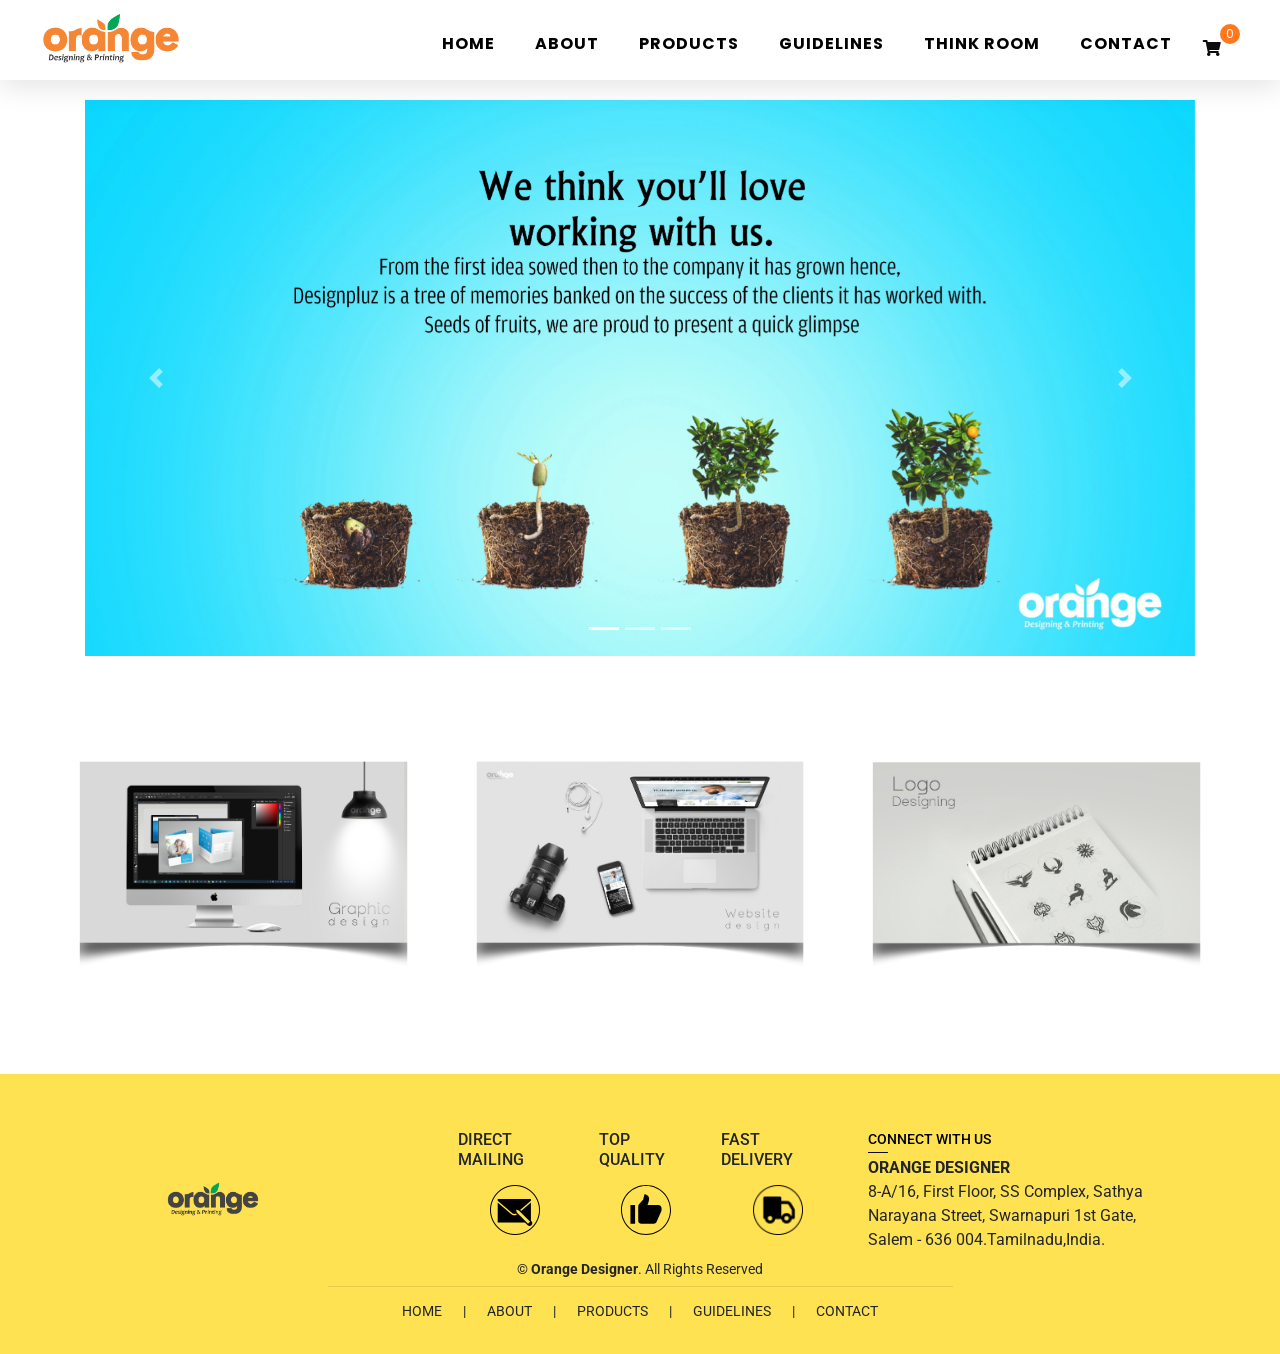
==== commit a9c3b5ff: "Add files via upload" ====
--- a/index.html
+++ b/index.html
@@ -60,9 +60,9 @@
           id="pills-tab myTab"
           role="tablist"
         >
-          <li class="nav-item" role="presentation">
+          <li class="nav-item" role="presentation" id="nav-li-id">
             <a
-              class="nav-link active style red-tab"
+              class="nav-link show active style red-tab"
               id="pills-home-tab"
               data-toggle="pill"
               href="#pills-home"
@@ -72,7 +72,7 @@
               >Home</a
             >
           </li>
-          <li class="nav-item" role="presentation">
+          <li class="nav-item" role="presentation" id="nav-li-id2">
             <a
               class="nav-link style blue-tab"
               id="pills-profile-tab"
@@ -84,7 +84,7 @@
               >About</a
             >
           </li>
-          <li class="nav-item" role="presentation">
+          <li class="nav-item" role="presentation" id="nav-li-id3">
             <a
               class="nav-link style green-tab"
               id="pills-works-tab"
@@ -96,8 +96,8 @@
               >PRODUCTS</a
             >
           </li>
-
-          <li class="nav-item" role="presentation">
+          
+          <li class="nav-item" role="presentation" id="nav-li-id4">
             <a
               class="nav-link style orange-tab"
               id="pills-service-tab"
@@ -109,8 +109,19 @@
               >GUIDELINES</a
             >
           </li>
-
-          <li class="nav-item" role="presentation">
+          <li class="nav-item" role="presentation" id="nav-li-id4">
+            <a
+              class="nav-link style orange2-tab"
+              id="pills-think-tab"
+              data-toggle="pill"
+              href="#pills-think"
+              role="tab"
+              aria-controls="pills-think"
+              aria-selected="false"
+              >THINK ROOM</a
+            >
+          </li>
+          <li class="nav-item" role="presentation" id="nav-li-id5">
             <a
               class="nav-link style violet-tab"
               id="pills-contact-tab"
@@ -124,7 +135,10 @@
           </li>
           <li>
             <div class="">
-              <div class="iconShopping float-right mr-3 mt-2" style="position: relative;top:3px">
+              <div
+                class="iconShopping float-right mr-3 mt-2"
+                style="position: relative; top: 3px"
+              >
                 <a class="icons-btn d-inline-block bag">
                   <i
                     class="fa fa-shopping-cart"
@@ -142,7 +156,7 @@
                   <div class="row">
                     <img
                       class="ml-4"
-                      src="[data-uri]"
+                      src="./assets/images/icons8-shopping-cart-60.png"
                       height="48"
                       width="48"
                     />
@@ -179,10 +193,9 @@
         </ul>
       </nav>
     </div>
-
     <!-- CONTENT DIVISION-->
     <div
-      class="container-fluid tab-content p-0"
+      class="container-fluid tab-content p-0 position-relative"
       id="pills-tabContent"
       style="margin-top: 100px"
     >
@@ -250,16 +263,25 @@
           </a>
         </div>
         <!--IMAGE CONTENT-->
-        <div class="container-fluid mt-5 mb-5 pt-3 pb-3">
+        <div
+          class="container-fluid mt-5 mb-5"
+          style="padding-left: 60px; padding-right: 60px"
+        >
           <div class="row justify-content-between">
-            <div class="col-md-4">
-              <img src="./assets/images/Web Disign.jpg " class="img-fluid pb-2 effect5">
+            <div class="col-md-4 mt-5 mb-5">
+              <img
+                src="./assets/images/Graphic design-PNG.png"
+                class="img-fluid"
+              />
             </div>
-            <div class="col-md-4">
-              <img src="./assets/images/Graphic design.jpg" class="img-fluid pb-2">
+            <div class="col-md-4 mt-5 mb-5">
+              <img src="./assets/images/Web Design-PNG.png" class="img-fluid" />
             </div>
-            <div class="col-md-4">
-              <img src="./assets/images/Logo Design.jpg" class="img-fluid pb-2">
+            <div class="col-md-4 mt-5 mb-5">
+              <img
+                src="./assets/images/Logo Design-PNG.png"
+                class="img-fluid"
+              />
             </div>
           </div>
         </div>
@@ -275,11 +297,12 @@
                 class="img-fluid mt-5"
                 height="100px"
                 width="100px"
-              
               />
             </div>
             <div class="col-md-4 mt-2">
-              <div class="d-flex align-items-center justify-content-center footer-flex">
+              <div
+                class="d-flex align-items-center justify-content-center footer-flex"
+              >
                 <div class="d-flex flex-column mr-4">
                   <h6 class="ml-3">DIRECT MAILING</h6>
                   <img
@@ -296,13 +319,13 @@
                     src="./assets/images/thumbs.svg"
                     height="50"
                     width="50"
-                    style="position: relative;right:10px;"
+                    style="position: relative; right: 10px"
                   />
                 </div>
                 <div class="d-flex flex-column mr-4">
                   <h6 class="ml-3">FAST DELIVERY</h6>
                   <img
-                    class="ml-5 mt-2 "
+                    class="ml-5 mt-2"
                     src="./assets/images/fast.png"
                     height="50"
                     width="50"
@@ -313,9 +336,9 @@
                 &#169; <strong>Orange Designer</strong>. All Rights Reserved
               </p>
             </div>
-            <div class="col-md-4 " style="position: relative; top: -8px;">
-              <h6 class="underline-small mb-2 " >CONNECT WITH US</h6>
-              <p style="font-size: 16px;">
+            <div class="col-md-4" style="position: relative; top: -8px">
+              <h6 class="underline-small mb-2">CONNECT WITH US</h6>
+              <p style="font-size: 16px">
                 <strong>ORANGE DESIGNER</strong><br />
                 8-A/16, First Floor, SS Complex, Sathya<br />
                 Narayana Street, Swarnapuri 1st Gate,<br />
@@ -325,10 +348,15 @@
           </div>
           <hr />
           <p class="text-center mt-4" style="font-size: 14px">
-            HOME &nbsp;&nbsp;&nbsp;&nbsp;&nbsp;&nbsp;|&nbsp;&nbsp;&nbsp;&nbsp;&nbsp;&nbsp; ABOUT
-            &nbsp;&nbsp;&nbsp;&nbsp;&nbsp;&nbsp;|&nbsp;&nbsp;&nbsp;&nbsp;&nbsp;&nbsp; PRODUCTS
-            &nbsp;&nbsp;&nbsp;&nbsp;&nbsp;&nbsp;|&nbsp;&nbsp;&nbsp;&nbsp;&nbsp;&nbsp; GUIDELINES
-            &nbsp;&nbsp;&nbsp;&nbsp;&nbsp;&nbsp;|&nbsp;&nbsp;&nbsp;&nbsp;&nbsp;&nbsp; CONTACT
+            HOME
+            &nbsp;&nbsp;&nbsp;&nbsp;&nbsp;&nbsp;|&nbsp;&nbsp;&nbsp;&nbsp;&nbsp;&nbsp;
+            ABOUT
+            &nbsp;&nbsp;&nbsp;&nbsp;&nbsp;&nbsp;|&nbsp;&nbsp;&nbsp;&nbsp;&nbsp;&nbsp;
+            PRODUCTS
+            &nbsp;&nbsp;&nbsp;&nbsp;&nbsp;&nbsp;|&nbsp;&nbsp;&nbsp;&nbsp;&nbsp;&nbsp;
+            GUIDELINES
+            &nbsp;&nbsp;&nbsp;&nbsp;&nbsp;&nbsp;|&nbsp;&nbsp;&nbsp;&nbsp;&nbsp;&nbsp;
+            CONTACT
           </p>
         </div>
       </div>
@@ -384,6 +412,17 @@
           width="100%"
         />
       </div>
+
+      <div
+      class="tab-pane fade container"
+      id="pills-think"
+      role="tabpanel"
+      aria-labelledby="pills-service-tab"
+    >
+      think
+    </div>
+
+
       <div
         class="tab-pane fade"
         id="pills-works"
@@ -406,18 +445,6 @@
                 aria-controls="pills-home"
                 aria-selected="true"
                 >GLOSS</a
-              >
-            </li>
-            <li class="nav-item">
-              <a
-                class="nav-link nav-color"
-                id="pills-profile-tab"
-                data-toggle="pill"
-                href="#pills-lamination"
-                role="tab"
-                aria-controls="pills-profile"
-                aria-selected="false"
-                >Without Lamination</a
               >
             </li>
             <li class="nav-item">
@@ -447,6 +474,19 @@
             <li class="nav-item">
               <a
                 class="nav-link nav-color"
+                id="pills-profile-tab"
+                data-toggle="pill"
+                href="#pills-lamination"
+                role="tab"
+                aria-controls="pills-profile"
+                aria-selected="false"
+                >Without Lamination</a
+              >
+            </li>
+
+            <li class="nav-item">
+              <a
+                class="nav-link nav-color"
                 id="pills-contact-tab"
                 data-toggle="pill"
                 href="#pills-special"
@@ -465,7 +505,7 @@
                 role="tab"
                 aria-controls="pills-contact"
                 aria-selected="false"
-                >Maplitho Paper -80Gsm</a
+                >Letterhead</a
               >
             </li>
             <li class="nav-item">
@@ -480,18 +520,6 @@
                 >BROUCHER</a
               >
             </li>
-            <li class="nav-item">
-              <a
-                class="nav-link nav-color"
-                id="pills-contact-tab"
-                data-toggle="pill"
-                href="#pills-maplitho2"
-                role="tab"
-                aria-controls="pills-contact"
-                aria-selected="false"
-                >Maplitho paper</a
-              >
-            </li>
           </ul>
           <div class="tab-content" id="pills-tabContent">
             <div
@@ -505,25 +533,25 @@
               <div class="row">
                 <div class="col-md-6 col-lg-4 pt-2 pb-3" style="height: auto">
                   <img
-                    src="./assets/images/Gloss - 3Da.jpg"
-                    width="100%"
-                    height="100%"
-                    class="img-fluid"
-                  />
-                  <div class="content-work">
-                    <h3 class="">Gloss SS 500</h3>
-                    <p style="color: orange; font-size: 24px">
+                    src="./assets/images/Gloss - SS.jpg"
+                    width="100%"
+                    height="100%"
+                    class="img-fluid"
+                  />
+                  <div class="content-work pt-2 pb-3">
+                    <h3 class="mt-2 card-bot">Gloss SS 500</h3>
+                    <p style="color: orange; font-size: 24px" class="card-bot">
                       Rs.<span>200.00</span>
                     </p>
-                    <label>QUANTITY:</label>
-                    <input
-                      type="number"
-                      value="1"
-                      style="width: 50px; padding-left: 5px"
-                      class="mb-1"
-                    />
-                    <p>
-                      Qty : 500 | Art Board (300 GSM) | 4C+0 Single Side
+                    <label>QTY:</label>
+                    <input
+                      type="number"
+                      value="1"
+                      style="width: 50px; padding-left: 5px"
+                      class="mb-1"
+                    />
+                    <p>
+                      Qty: : 500 | Art Board (300 GSM) | 4C+0 Single Side
                       Printing | Single Side Gloss Lamination | File Upload Size
                       - 90mm x 53 mm
                     </p>
@@ -535,59 +563,59 @@
                     >
                   </div>
                 </div>
-                <div class="col-md-6 col-lg-4" style="height: auto">
-                  <img
-                    src="./assets/images/Gloss - 3Da.jpg"
-                    width="100%"
-                    height="100%"
-                    class="img-fluid"
-                  />
-                  <div class="content-work pt-2 pb-3">
-                    <h3 class="">Gloss SS 1000</h3>
-                    <p style="color: orange; font-size: 24px">
+                <div class="col-md-6 col-lg-4 pt-2 pb-3" style="height: auto">
+                  <img
+                    src="./assets/images/Gloss - SS.jpg"
+                    width="100%"
+                    height="100%"
+                    class="img-fluid"
+                  />
+                  <div class="content-work pt-2 pb-3">
+                    <h3 class="card-bot">Gloss SS 1000</h3>
+                    <p style="color: orange; font-size: 24px" class="card-bot">
                       Rs.<span>280.00</span>
                     </p>
-                    <label>QUANTITY:</label>
-                    <input
-                      type="number"
-                      value="1"
-                      style="width: 50px; padding-left: 5px"
-                      class="mb-1"
-                    />
-                    <p>
-                      Qty : 1000 | Art Board (300 GSM) | 4C+0 Single Side
-                      Printing | Single Side Gloss Lamination | File Upload Size
-                      - 90mm x 53 mm
-                    </p>
-                    <a
-                      href="#"
-                      title="Gloss SS 1000"
-                      class="class-butt attToCart"
-                      >Add to cart</a
-                    >
-                  </div>
-                </div>
-                <div class="col-md-6 col-lg-4 pt-2 pb-3" style="height: auto">
-                  <img
-                    src="./assets/images/Gloss - 3Da.jpg"
-                    width="100%"
-                    height="100%"
-                    class="img-fluid"
-                  />
-                  <div class="content-work pt-2 pb-3">
-                    <h3 class="">Gloss FB 1000</h3>
-                    <p style="color: orange; font-size: 24px">
+                    <label>QTY:</label>
+                    <input
+                      type="number"
+                      value="1"
+                      style="width: 50px; padding-left: 5px"
+                      class="mb-1"
+                    />
+                    <p>
+                      Qty: : 1000 | Art Board (300 GSM) | 4C+4C Single Side
+                      Printing | Front Back Gloss Lamination | File Upload Size
+                      - 90mm x 53 mm
+                    </p>
+                    <a
+                      href="#"
+                      title="Gloss FB 1000"
+                      class="class-butt attToCart"
+                      >Add to cart</a
+                    >
+                  </div>
+                </div>
+                <div class="col-md-6 col-lg-4 pt-2 pb-3" style="height: auto">
+                  <img
+                    src="./assets/images/Gloss-FB.jpg"
+                    width="100%"
+                    height="100%"
+                    class="img-fluid"
+                  />
+                  <div class="content-work pt-2 pb-3">
+                    <h3 class="card-bot">Gloss FB 1000</h3>
+                    <p style="color: orange; font-size: 24px" class="card-bot">
                       Rs.<span>450.00</span>
                     </p>
-                    <label>QUANTITY:</label>
-                    <input
-                      type="number"
-                      value="1"
-                      style="width: 50px; padding-left: 5px"
-                      class="mb-1"
-                    />
-                    <p>
-                      Qty : 1000 | Art Board (300 GSM) | 4C+4C Single Side
+                    <label>QTY:</label>
+                    <input
+                      type="number"
+                      value="1"
+                      style="width: 50px; padding-left: 5px"
+                      class="mb-1"
+                    />
+                    <p>
+                      Qty: : 1000 | Art Board (300 GSM) | 4C+4C Single Side
                       Printing | Front Back Gloss Lamination | File Upload Size
                       - 90mm x 53 mm
                     </p>
@@ -611,27 +639,27 @@
                 VISITING CARDS WITHOUT LAMINATION
               </h4>
               <div class="row">
-                <div class="col-md-6 col-lg-4 pt-2 pb-3" style="height: auto">
-                  <img
-                    src="./assets/images/Gloss - 3Da.jpg"
-                    width="100%"
-                    height="100%"
-                    class="img-fluid"
-                  />
-                  <div class="content-work">
-                    <h3 class="">Without lamination Gloss SS 1000</h3>
-                    <p style="color: orange; font-size: 24px">
+                <div class="col-md-6 pt-2 pb-3" style="height: auto">
+                  <img
+                    src="./assets/images/Without Lamination SS.jpg"
+                    width="100%"
+                    height="100%"
+                    class="img-fluid"
+                  />
+                  <div class="content-work pt-2 pb-3">
+                    <h3 class="card-bot">Without lamination Gloss SS 1000</h3>
+                    <p style="color: orange; font-size: 24px" class="card-bot">
                       Rs.<span>280.00</span>
                     </p>
-                    <label>QUANTITY:</label>
-                    <input
-                      type="number"
-                      value="1"
-                      style="width: 50px; padding-left: 5px"
-                      class="mb-1"
-                    />
-                    <p>
-                      Qty : 1000 | Art Board (300 GSM) | 4C+0 Single Side
+                    <label>QTY:</label>
+                    <input
+                      type="number"
+                      value="1"
+                      style="width: 50px; padding-left: 5px"
+                      class="mb-1"
+                    />
+                    <p>
+                      Qty: : 1000 | Art Board (300 GSM) | 4C+0 Single Side
                       Printing | Single Side Gloss Lamination | File Upload Size
                       - 90mm x 53 mm
                     </p>
@@ -643,27 +671,27 @@
                     >
                   </div>
                 </div>
-                <div class="col-md-6 col-lg-4" style="height: auto">
-                  <img
-                    src="./assets/images/Gloss - 3Da.jpg"
-                    width="100%"
-                    height="100%"
-                    class="img-fluid"
-                  />
-                  <div class="content-work pt-2 pb-3">
-                    <h3 class="">Without lamination Gloss FB 1000</h3>
-                    <p style="color: orange; font-size: 24px">
+                <div class="col-md-6 mt-2" style="height: auto">
+                  <img
+                    src="./assets/images/Without Lamination FB.jpg"
+                    width="100%"
+                    height="100%"
+                    class="img-fluid"
+                  />
+                  <div class="content-work pt-2 pb-3">
+                    <h3 class="card-bot">Without lamination Gloss FB 1000</h3>
+                    <p style="color: orange; font-size: 24px" class="card-bot">
                       Rs.<span>450.00</span>
                     </p>
-                    <label>QUANTITY:</label>
-                    <input
-                      type="number"
-                      value="1"
-                      style="width: 50px; padding-left: 5px"
-                      class="mb-1"
-                    />
-                    <p>
-                      Qty : 1000 | Art Board (300 GSM) | 4C+4C Single Side
+                    <label>QTY:</label>
+                    <input
+                      type="number"
+                      value="1"
+                      style="width: 50px; padding-left: 5px"
+                      class="mb-1"
+                    />
+                    <p>
+                      Qty: : 1000 | Art Board (300 GSM) | 4C+4C Single Side
                       Printing | Single Side Gloss Lamination | File Upload Size
                       - 90mm x 53 mm
                     </p>
@@ -687,25 +715,25 @@
               <div class="row">
                 <div class="col-md-6 col-lg-4 pt-2 pb-3" style="height: auto">
                   <img
-                    src="./assets/images/Matt - 3D.jpg"
-                    width="100%"
-                    height="100%"
-                    class="img-fluid"
-                  />
-                  <div class="content-work">
-                    <h3 class="">Matt SS 1000</h3>
-                    <p style="color: orange; font-size: 24px">
+                    src="./assets/images/Matt - SS.jpg"
+                    width="100%"
+                    height="100%"
+                    class="img-fluid"
+                  />
+                  <div class="content-work pt-2 pb-3">
+                    <h3 class="card-bot">Matt SS 1000</h3>
+                    <p style="color: orange; font-size: 24px" class="card-bot">
                       Rs.<span>350.00</span>
                     </p>
-                    <label>QUANTITY:</label>
-                    <input
-                      type="number"
-                      value="1"
-                      style="width: 50px; padding-left: 5px"
-                      class="mb-1"
-                    />
-                    <p>
-                      Qty : 500 | Art Board (300 GSM) | 4C+0 Single Side
+                    <label>QTY:</label>
+                    <input
+                      type="number"
+                      value="1"
+                      style="width: 50px; padding-left: 5px"
+                      class="mb-1"
+                    />
+                    <p>
+                      Qty: : 500 | Art Board (300 GSM) | 4C+0 Single Side
                       Printing | Single Side Gloss Lamination | File Upload Size
                       - 90mm x 53 mm
                     </p>
@@ -720,25 +748,54 @@
                 </div>
                 <div class="col-md-6 col-lg-4 pt-2 pb-3" style="height: auto">
                   <img
-                    src="./assets/images/Matt - 3D.jpg"
-                    width="100%"
-                    height="100%"
-                    class="img-fluid"
-                  />
-                  <div class="content-work">
-                    <h3 class="">Matt FB 1000</h3>
-                    <p style="color: orange; font-size: 24px">
+                    src="./assets/images/Matt - FB.jpg"
+                    width="100%"
+                    height="100%"
+                    class="img-fluid"
+                  />
+                  <div class="content-work pt-2 pb-3">
+                    <h3 class="card-bot">Matt FB 500</h3>
+                    <p style="color: orange; font-size: 24px" class="card-bot">
+                      Rs.<span>420.00</span>
+                    </p>
+                    <label>QTY:</label>
+                    <input
+                      type="number"
+                      value="1"
+                      style="width: 50px; padding-left: 5px"
+                      class="mb-1"
+                    />
+                    <p>
+                      Qty: : 1000 | Art Board (300 GSM) | 4C+4C Single Side
+                      Printing | Front Back Gloss Lamination | File Upload Size
+                      - 90mm x 53 mm
+                    </p>
+                    <a href="#" title="Matt FB 500" class="class-butt attToCart"
+                      >Add to cart</a
+                    >
+                  </div>
+                </div>
+                <div class="col-md-6 col-lg-4 pt-2 pb-3" style="height: auto">
+                  <img
+                    src="./assets/images/Matt - FB.jpg"
+                    width="100%"
+                    height="100%"
+                    class="img-fluid"
+                  />
+                  <div class="content-work pt-2 pb-3">
+                    <h3 class="card-bot">Matt FB 1000</h3>
+                    <p style="color: orange; font-size: 24px" class="card-bot">
                       Rs.<span>500.00</span>
                     </p>
-                    <label>QUANTITY:</label>
-                    <input
-                      type="number"
-                      value="1"
-                      style="width: 50px; padding-left: 5px"
-                      class="mb-1"
-                    />
-                    <p>
-                      Qty : 1000 | Art Board (300 GSM) | 4C+0 Single Side
+                    <label>QTY:</label>
+                    <input
+                      type="number"
+                      value="1"
+                      style="width: 50px; padding-left: 5px"
+                      class="mb-1"
+                    />
+                    <p>
+                      Qty: : 1000 | Art Board (300 GSM) | 4C+0 Single Side
                       Printing | Single Side Gloss Lamination | File Upload Size
                       - 90mm x 53 mm
                     </p>
@@ -746,35 +803,6 @@
                       href="#"
                       title="Matt FB 1000"
                       class="class-butt attToCart"
-                      >Add to cart</a
-                    >
-                  </div>
-                </div>
-                <div class="col-md-6 col-lg-4 pt-2 pb-3" style="height: auto">
-                  <img
-                    src="./assets/images/Matt - 3D.jpg"
-                    width="100%"
-                    height="100%"
-                    class="img-fluid"
-                  />
-                  <div class="content-work">
-                    <h3 class="">Matt FB 500</h3>
-                    <p style="color: orange; font-size: 24px">
-                      Rs.<span>420.00</span>
-                    </p>
-                    <label>QUANTITY:</label>
-                    <input
-                      type="number"
-                      value="1"
-                      style="width: 50px; padding-left: 5px"
-                      class="mb-1"
-                    />
-                    <p>
-                      Qty : 1000 | Art Board (300 GSM) | 4C+4C Single Side
-                      Printing | Front Back Gloss Lamination | File Upload Size
-                      - 90mm x 53 mm
-                    </p>
-                    <a href="#" title="Matt FB 500" class="class-butt attToCart"
                       >Add to cart</a
                     >
                   </div>
@@ -783,25 +811,25 @@
               <div class="row">
                 <div class="col-md-6 col-lg-4 pt-2 pb-3" style="height: auto">
                   <img
-                    src="./assets/images/UV.jpg"
-                    width="100%"
-                    height="100%"
-                    class="img-fluid"
-                  />
-                  <div class="content-work">
-                    <h3 class="">Math UV-ss 1000</h3>
-                    <p style="color: orange; font-size: 24px">
+                    src="./assets/images/Matt Spot UV.jpg"
+                    width="100%"
+                    height="100%"
+                    class="img-fluid"
+                  />
+                  <div class="content-work pt-2 pb-3">
+                    <h3 class="card-bot">Math UV-ss 1000</h3>
+                    <p style="color: orange; font-size: 24px" class="card-bot">
                       Rs.<span>600.00</span>
                     </p>
-                    <label>QUANTITY:</label>
-                    <input
-                      type="number"
-                      value="1"
-                      style="width: 50px; padding-left: 5px"
-                      class="mb-1"
-                    />
-                    <p>
-                      Qty : 500 | Art Board (300 GSM) | 4C+0 Single Side
+                    <label>QTY:</label>
+                    <input
+                      type="number"
+                      value="1"
+                      style="width: 50px; padding-left: 5px"
+                      class="mb-1"
+                    />
+                    <p>
+                      Qty: : 500 | Art Board (300 GSM) | 4C+0 Single Side
                       Printing | Single Side Gloss Lamination | File Upload Size
                       - 90mm x 53 mm
                     </p>
@@ -815,25 +843,25 @@
                 </div>
                 <div class="col-md-6 col-lg-4 pt-2 pb-3" style="height: auto">
                   <img
-                    src="./assets/images/UV.jpg"
-                    width="100%"
-                    height="100%"
-                    class="img-fluid"
-                  />
-                  <div class="content-work">
-                    <h3 class="">Math UVFB-ss 1000</h3>
-                    <p style="color: orange; font-size: 24px">
+                    src="./assets/images/Matt Spot UV.jpg"
+                    width="100%"
+                    height="100%"
+                    class="img-fluid"
+                  />
+                  <div class="content-work pt-2 pb-3">
+                    <h3 class="card-bot">Math UVFB-ss 1000</h3>
+                    <p style="color: orange; font-size: 24px" class="card-bot">
                       Rs.<span>880.00</span>
                     </p>
-                    <label>QUANTITY:</label>
-                    <input
-                      type="number"
-                      value="1"
-                      style="width: 50px; padding-left: 5px"
-                      class="mb-1"
-                    />
-                    <p>
-                      Qty : 1000 | Art Board (300 GSM) | 4C+0 Single Side
+                    <label>QTY:</label>
+                    <input
+                      type="number"
+                      value="1"
+                      style="width: 50px; padding-left: 5px"
+                      class="mb-1"
+                    />
+                    <p>
+                      Qty: : 1000 | Art Board (300 GSM) | 4C+0 Single Side
                       Printing | Single Side Gloss Lamination | File Upload Size
                       - 90mm x 53 mm
                     </p>
@@ -850,25 +878,25 @@
                   style="height: auto"
                 >
                   <img
-                    src="./assets/images/UV.jpg"
-                    width="100%"
-                    height="100%"
-                    class="img-fluid"
-                  />
-                  <div class="content-work">
-                    <h3 class="">Matt UVFB-fb</h3>
-                    <p style="color: orange; font-size: 24px">
+                    src="./assets/images/Matt Spot UV.jpg"
+                    width="100%"
+                    height="100%"
+                    class="img-fluid"
+                  />
+                  <div class="content-work pt-2 pb-3">
+                    <h3 class="card-bot">Matt UVFB-fb</h3>
+                    <p style="color: orange; font-size: 24px" class="card-bot">
                       Rs.<span>1100.00</span>
                     </p>
-                    <label>QUANTITY:</label>
-                    <input
-                      type="number"
-                      value="1"
-                      style="width: 50px; padding-left: 5px"
-                      class="mb-1"
-                    />
-                    <p>
-                      Qty : 1000 | Art Board (300 GSM) | 4C+4C Single Side
+                    <label>QTY:</label>
+                    <input
+                      type="number"
+                      value="1"
+                      style="width: 50px; padding-left: 5px"
+                      class="mb-1"
+                    />
+                    <p>
+                      Qty: : 1000 | Art Board (300 GSM) | 4C+4C Single Side
                       Printing | Front Back Gloss Lamination | File Upload Size
                       - 90mm x 53 mm
                     </p>
@@ -892,25 +920,25 @@
               <div class="row">
                 <div class="col-md-6 col-lg-4 pt-2 pb-3" style="height: auto">
                   <img
-                    src="./assets/images/Synthetic - 3D.jpg"
-                    width="100%"
-                    height="100%"
-                    class="img-fluid"
-                  />
-                  <div class="content-work">
-                    <h3 class="">Synthetic SS 500</h3>
-                    <p style="color: orange; font-size: 24px">
+                    src="./assets/images/Synthetic SS.jpg"
+                    width="100%"
+                    height="100%"
+                    class="img-fluid"
+                  />
+                  <div class="content-work pt-2 pb-3">
+                    <h3 class="card-bot">Synthetic SS 500</h3>
+                    <p style="color: orange; font-size: 24px" class="card-bot">
                       Rs.<span>350.00</span>
                     </p>
-                    <label>QUANTITY:</label>
-                    <input
-                      type="number"
-                      value="1"
-                      style="width: 50px; padding-left: 5px"
-                      class="mb-1"
-                    />
-                    <p>
-                      Qty : 500 | Art Board (300 GSM) | 4C+0 Single Side
+                    <label>QTY:</label>
+                    <input
+                      type="number"
+                      value="1"
+                      style="width: 50px; padding-left: 5px"
+                      class="mb-1"
+                    />
+                    <p>
+                      Qty: : 500 | Art Board (300 GSM) | 4C+0 Single Side
                       Printing | Single Side Gloss Lamination | File Upload Size
                       - 90mm x 53 mm
                     </p>
@@ -924,25 +952,25 @@
                 </div>
                 <div class="col-md-6 col-lg-4 pt-2 pb-3" style="height: auto">
                   <img
-                    src="./assets/images/Synthetic - 3D.jpg"
-                    width="100%"
-                    height="100%"
-                    class="img-fluid"
-                  />
-                  <div class="content-work">
-                    <h3 class="">Synthetic SS 1000</h3>
-                    <p style="color: orange; font-size: 24px">
+                    src="./assets/images/Synthetic SS.jpg"
+                    width="100%"
+                    height="100%"
+                    class="img-fluid"
+                  />
+                  <div class="content-work pt-2 pb-3">
+                    <h3 class="card-bot">Synthetic SS 1000</h3>
+                    <p style="color: orange; font-size: 24px" class="card-bot">
                       Rs.<span>450.00</span>
                     </p>
-                    <label>QUANTITY:</label>
-                    <input
-                      type="number"
-                      value="1"
-                      style="width: 50px; padding-left: 5px"
-                      class="mb-1"
-                    />
-                    <p>
-                      Qty : 1000 | Art Board (300 GSM) | 4C+0 Single Side
+                    <label>QTY:</label>
+                    <input
+                      type="number"
+                      value="1"
+                      style="width: 50px; padding-left: 5px"
+                      class="mb-1"
+                    />
+                    <p>
+                      Qty: : 1000 | Art Board (300 GSM) | 4C+0 Single Side
                       Printing | Single Side Gloss Lamination | File Upload Size
                       - 90mm x 53 mm
                     </p>
@@ -956,25 +984,25 @@
                 </div>
                 <div class="col-md-6 col-lg-4 pt-2 pb-3" style="height: auto">
                   <img
-                    src="./assets/images/Synthetic - 3D.jpg"
-                    width="100%"
-                    height="100%"
-                    class="img-fluid"
-                  />
-                  <div class="content-work">
-                    <h3 class="">Synthetic FB 1000</h3>
-                    <p style="color: orange; font-size: 24px">
+                    src="./assets/images/Synthetic FB.jpg"
+                    width="100%"
+                    height="100%"
+                    class="img-fluid"
+                  />
+                  <div class="content-work pt-2 pb-3">
+                    <h3 class="card-bot">Synthetic FB 1000</h3>
+                    <p style="color: orange; font-size: 24px" class="card-bot">
                       Rs.<span>600.00</span>
                     </p>
-                    <label>QUANTITY:</label>
-                    <input
-                      type="number"
-                      value="1"
-                      style="width: 50px; padding-left: 5px"
-                      class="mb-1"
-                    />
-                    <p>
-                      Qty : 1000 | Art Board (300 GSM) | 4C+4C Single Side
+                    <label>QTY:</label>
+                    <input
+                      type="number"
+                      value="1"
+                      style="width: 50px; padding-left: 5px"
+                      class="mb-1"
+                    />
+                    <p>
+                      Qty: : 1000 | Art Board (300 GSM) | 4C+4C Single Side
                       Printing | Front Back Gloss Lamination | File Upload Size
                       - 90mm x 53 mm
                     </p>
@@ -987,25 +1015,25 @@
               <div class="row">
                 <div class="col-md-6 col-lg-4 pt-2 pb-3" style="height: auto">
                   <img
-                    src="./assets/images/Synthetic - 3D.jpg"
-                    width="100%"
-                    height="100%"
-                    class="img-fluid"
-                  />
-                  <div class="content-work">
-                    <h3 class="">Synthetic UV-ss 1000</h3>
-                    <p style="color: orange; font-size: 24px">
+                    src="./assets/images/Synthetic Spot UV.jpg"
+                    width="100%"
+                    height="100%"
+                    class="img-fluid"
+                  />
+                  <div class="content-work pt-2 pb-3">
+                    <h3 class="card-bot">Synthetic UV-ss 1000</h3>
+                    <p style="color: orange; font-size: 24px" class="card-bot">
                       Rs.<span>800.00</span>
                     </p>
-                    <label>QUANTITY:</label>
-                    <input
-                      type="number"
-                      value="1"
-                      style="width: 50px; padding-left: 5px"
-                      class="mb-1"
-                    />
-                    <p>
-                      Qty : 500 | Art Board (300 GSM) | 4C+0 Single Side
+                    <label>QTY:</label>
+                    <input
+                      type="number"
+                      value="1"
+                      style="width: 50px; padding-left: 5px"
+                      class="mb-1"
+                    />
+                    <p>
+                      Qty: : 500 | Art Board (300 GSM) | 4C+0 Single Side
                       Printing | Single Side Gloss Lamination | File Upload Size
                       - 90mm x 53 mm
                     </p>
@@ -1019,25 +1047,25 @@
                 </div>
                 <div class="col-md-6 col-lg-4 pt-2 pb-3" style="height: auto">
                   <img
-                    src="./assets/images/Synthetic - 3D.jpg"
-                    width="100%"
-                    height="100%"
-                    class="img-fluid"
-                  />
-                  <div class="content-work">
-                    <h3 class="">Synthetic UV_FB-ss 1000</h3>
-                    <p style="color: orange; font-size: 24px">
+                    src="./assets/images/Synthetic Spot UV.jpg"
+                    width="100%"
+                    height="100%"
+                    class="img-fluid"
+                  />
+                  <div class="content-work pt-2 pb-3">
+                    <h3 class="card-bot">Synthetic UV_FB-ss 1000</h3>
+                    <p style="color: orange; font-size: 24px" class="card-bot">
                       Rs.<span>950.00</span>
                     </p>
-                    <label>QUANTITY:</label>
-                    <input
-                      type="number"
-                      value="1"
-                      style="width: 50px; padding-left: 5px"
-                      class="mb-1"
-                    />
-                    <p>
-                      Qty : 1000 | Art Board (300 GSM) | 4C+0 Single Side
+                    <label>QTY:</label>
+                    <input
+                      type="number"
+                      value="1"
+                      style="width: 50px; padding-left: 5px"
+                      class="mb-1"
+                    />
+                    <p>
+                      Qty: : 1000 | Art Board (300 GSM) | 4C+0 Single Side
                       Printing | Single Side Gloss Lamination | File Upload Size
                       - 90mm x 53 mm
                     </p>
@@ -1051,25 +1079,25 @@
                 </div>
                 <div class="col-md-6 col-lg-4 pt-2 pb-3" style="height: auto">
                   <img
-                    src="./assets/images/Synthetic - 3D.jpg"
-                    width="100%"
-                    height="100%"
-                    class="img-fluid"
-                  />
-                  <div class="content-work">
-                    <h3 class="">Synthetic UVFB-fb 1000</h3>
-                    <p style="color: orange; font-size: 24px">
+                    src="./assets/images/Synthetic Spot UV.jpg"
+                    width="100%"
+                    height="100%"
+                    class="img-fluid"
+                  />
+                  <div class="content-work pt-2 pb-3">
+                    <h3 class="card-bot">Synthetic UVFB-fb 1000</h3>
+                    <p style="color: orange; font-size: 24px" class="card-bot">
                       Rs.<span>1200.00</span>
                     </p>
-                    <label>QUANTITY:</label>
-                    <input
-                      type="number"
-                      value="1"
-                      style="width: 50px; padding-left: 5px"
-                      class="mb-1"
-                    />
-                    <p>
-                      Qty : 1000 | Art Board (300 GSM) | 4C+4C Single Side
+                    <label>QTY:</label>
+                    <input
+                      type="number"
+                      value="1"
+                      style="width: 50px; padding-left: 5px"
+                      class="mb-1"
+                    />
+                    <p>
+                      Qty: : 1000 | Art Board (300 GSM) | 4C+4C Single Side
                       Printing | Front Back Gloss Lamination | File Upload Size
                       - 90mm x 53 mm
                     </p>
@@ -1098,20 +1126,20 @@
                     height="100%"
                     class="img-fluid"
                   />
-                  <div class="content-work">
-                    <h3 class="">Corporate Card SS 500</h3>
-                    <p style="color: orange; font-size: 24px">
+                  <div class="content-work pt-2 pb-3">
+                    <h3 class="card-bot">Corporate Card SS 500</h3>
+                    <p style="color: orange; font-size: 24px" class="card-bot">
                       Rs.<span>560.00</span>
                     </p>
-                    <label>QUANTITY:</label>
-                    <input
-                      type="number"
-                      value="1"
-                      style="width: 50px; padding-left: 5px"
-                      class="mb-1"
-                    />
-                    <p>
-                      Qty : 500 | Art Board (300 GSM) | 4C+0 Single Side
+                    <label>QTY:</label>
+                    <input
+                      type="number"
+                      value="1"
+                      style="width: 50px; padding-left: 5px"
+                      class="mb-1"
+                    />
+                    <p>
+                      Qty: : 500 | Art Board (300 GSM) | 4C+0 Single Side
                       Printing | Single Side Gloss Lamination | File Upload Size
                       - 90mm x 53 mm
                     </p>
@@ -1125,25 +1153,25 @@
                 </div>
                 <div class="col-md-6 col-lg-4 pt-2 pb-3" style="height: auto">
                   <img
-                    src="./assets/images/Corporate Card (2).jpg"
-                    width="100%"
-                    height="100%"
-                    class="img-fluid"
-                  />
-                  <div class="content-work">
-                    <h3 class="">Corporate Card FB 500</h3>
-                    <p style="color: orange; font-size: 24px">
+                    src="./assets/images/Textured Card (2).jpg"
+                    width="100%"
+                    height="100px"
+                    class="img-fluid"
+                  />
+                  <div class="content-work pt-2 pb-3">
+                    <h3 class="card-bot">Textured Card SS 500</h3>
+                    <p style="color: orange; font-size: 24px" class="card-bot">
                       Rs.<span>760.00</span>
                     </p>
-                    <label>QUANTITY:</label>
-                    <input
-                      type="number"
-                      value="1"
-                      style="width: 50px; padding-left: 5px"
-                      class="mb-1"
-                    />
-                    <p>
-                      Qty : 1000 | Art Board (300 GSM) | 4C+0 Single Side
+                    <label>QTY:</label>
+                    <input
+                      type="number"
+                      value="1"
+                      style="width: 50px; padding-left: 5px"
+                      class="mb-1"
+                    />
+                    <p>
+                      Qty: : 1000 | Art Board (300 GSM) | 4C+0 Single Side
                       Printing | Single Side Gloss Lamination | File Upload Size
                       - 90mm x 53 mm
                     </p>
@@ -1162,20 +1190,20 @@
                     height="100%"
                     class="img-fluid"
                   />
-                  <div class="content-work">
-                    <h3 class="">Mettalic Card SS 500</h3>
-                    <p style="color: orange; font-size: 24px">
+                  <div class="content-work pt-2 pb-3">
+                    <h3 class="card-bot">Mettalic Card SS 500</h3>
+                    <p style="color: orange; font-size: 24px" class="card-bot">
                       Rs.<span>760.00</span>
                     </p>
-                    <label>QUANTITY:</label>
-                    <input
-                      type="number"
-                      value="1"
-                      style="width: 50px; padding-left: 5px"
-                      class="mb-1"
-                    />
-                    <p>
-                      Qty : 1000 | Art Board (300 GSM) | 4C+4C Single Side
+                    <label>QTY:</label>
+                    <input
+                      type="number"
+                      value="1"
+                      style="width: 50px; padding-left: 5px"
+                      class="mb-1"
+                    />
+                    <p>
+                      Qty: : 1000 | Art Board (300 GSM) | 4C+4C Single Side
                       Printing | Front Back Gloss Lamination | File Upload Size
                       - 90mm x 53 mm
                     </p>
@@ -1188,32 +1216,93 @@
               <div class="row">
                 <div class="col-md-6 col-lg-4 pt-2 pb-3" style="height: auto">
                   <img
+                    src="./assets/images/Corporate Card (2).jpg"
+                    width="100%"
+                    height="100%"
+                    class="img-fluid"
+                  />
+                  <div class="content-work pt-2 pb-3">
+                    <h3 class="card-bot">Corporate Card FB 500</h3>
+                    <p style="color: orange; font-size: 24px" class="card-bot">
+                      Rs.<span>560.00</span>
+                    </p>
+                    <label>QTY:</label>
+                    <input
+                      type="number"
+                      value="1"
+                      style="width: 50px; padding-left: 5px"
+                      class="mb-1"
+                    />
+                    <p>
+                      Qty: : 500 | Art Board (300 GSM) | 4C+0 Single Side
+                      Printing | Single Side Gloss Lamination | File Upload Size
+                      - 90mm x 53 mm
+                    </p>
+                    <a
+                      href="#"
+                      title="Matt SS 1000"
+                      class="class-butt attToCart"
+                      >Add to cart</a
+                    >
+                  </div>
+                </div>
+                <div class="col-md-6 col-lg-4 pt-2 pb-3" style="height: auto">
+                  <img
+                    src="./assets/images/Textured Card (2).jpg"
+                    width="100%"
+                    height="100px"
+                    class="img-fluid"
+                  />
+                  <div class="content-work pt-2 pb-3">
+                    <h3 class="card-bot">Textured Card FB 500</h3>
+                    <p style="color: orange; font-size: 24px" class="card-bot">
+                      Rs.<span>760.00</span>
+                    </p>
+                    <label>QTY:</label>
+                    <input
+                      type="number"
+                      value="1"
+                      style="width: 50px; padding-left: 5px"
+                      class="mb-1"
+                    />
+                    <p>
+                      Qty: : 1000 | Art Board (300 GSM) | 4C+0 Single Side
+                      Printing | Single Side Gloss Lamination | File Upload Size
+                      - 90mm x 53 mm
+                    </p>
+                    <a
+                      href="#"
+                      title="Matt FB 1000"
+                      class="class-butt attToCart"
+                      >Add to cart</a
+                    >
+                  </div>
+                </div>
+                <div class="col-md-6 col-lg-4 pt-2 pb-3" style="height: auto">
+                  <img
                     src="./assets/images/Mettalic GS-3d.jpg"
                     width="100%"
                     height="100%"
                     class="img-fluid"
                   />
-                  <div class="content-work">
-                    <h3 class="">Mettalic Card FB 500</h3>
-                    <p style="color: orange; font-size: 24px">
-                      Rs.<span>960.00</span>
-                    </p>
-                    <label>QUANTITY:</label>
-                    <input
-                      type="number"
-                      value="1"
-                      style="width: 50px; padding-left: 5px"
-                      class="mb-1"
-                    />
-                    <p>
-                      Qty : 500 | Art Board (300 GSM) | 4C+0 Single Side
-                      Printing | Single Side Gloss Lamination | File Upload Size
-                      - 90mm x 53 mm
-                    </p>
-                    <a
-                      href="#"
-                      title="Matt SS 1000"
-                      class="class-butt attToCart"
+                  <div class="content-work pt-2 pb-3">
+                    <h3 class="card-bot">Mettalic Card FB 500</h3>
+                    <p style="color: orange; font-size: 24px" class="card-bot">
+                      Rs.<span>760.00</span>
+                    </p>
+                    <label>QTY:</label>
+                    <input
+                      type="number"
+                      value="1"
+                      style="width: 50px; padding-left: 5px"
+                      class="mb-1"
+                    />
+                    <p>
+                      Qty: : 1000 | Art Board (300 GSM) | 4C+4C Single Side
+                      Printing | Front Back Gloss Lamination | File Upload Size
+                      - 90mm x 53 mm
+                    </p>
+                    <a href="#" title="Matt FB 500" class="class-butt attToCart"
                       >Add to cart</a
                     >
                   </div>
@@ -1232,25 +1321,25 @@
               <div class="row">
                 <div class="col-md-6 pt-2 pb-3" style="height: auto">
                   <img
-                    src="./assets/images/letterhead-3.jpg"
-                    width="100%"
-                    height="100%"
-                    class="img-fluid"
-                  />
-                  <div class="content-work">
-                    <h3 class="">Letter Head Loose Sheet</h3>
-                    <p style="color: orange; font-size: 24px">
+                    src="./assets/images/Letter Head -LS.jpg"
+                    width="100%"
+                    height="100%"
+                    class="img-fluid"
+                  />
+                  <div class="content-work pt-2 pb-3">
+                    <h3 class="card-bot">Letter Head Loose Sheet</h3>
+                    <p style="color: orange; font-size: 24px" class="card-bot">
                       Rs.<span>1600.00</span>
                     </p>
-                    <label>QUANTITY:</label>
-                    <input
-                      type="number"
-                      value="1"
-                      style="width: 50px; padding-left: 5px"
-                      class="mb-1"
-                    />
-                    <p>
-                      Qty : 500 | Art Board (300 GSM) | 4C+0 Single Side
+                    <label>QTY:</label>
+                    <input
+                      type="number"
+                      value="1"
+                      style="width: 50px; padding-left: 5px"
+                      class="mb-1"
+                    />
+                    <p>
+                      Qty: : 500 | Art Board (300 GSM) | 4C+0 Single Side
                       Printing | Single Side Gloss Lamination | File Upload Size
                       - 90mm x 53 mm
                     </p>
@@ -1269,20 +1358,20 @@
                     height="100%"
                     class="img-fluid"
                   />
-                  <div class="content-work">
-                    <h3 class="">Letter Head with 10 Pad</h3>
-                    <p style="color: orange; font-size: 24px">
+                  <div class="content-work pt-2 pb-3">
+                    <h3 class="card-bot">Letter Head with 10 Pad</h3>
+                    <p style="color: orange; font-size: 24px" class="card-bot">
                       Rs.<span>1850.00</span>
                     </p>
-                    <label>QUANTITY:</label>
-                    <input
-                      type="number"
-                      value="1"
-                      style="width: 50px; padding-left: 5px"
-                      class="mb-1"
-                    />
-                    <p>
-                      Qty : 1000 | Art Board (300 GSM) | 4C+0 Single Side
+                    <label>QTY:</label>
+                    <input
+                      type="number"
+                      value="1"
+                      style="width: 50px; padding-left: 5px"
+                      class="mb-1"
+                    />
+                    <p>
+                      Qty: : 1000 | Art Board (300 GSM) | 4C+0 Single Side
                       Printing | Single Side Gloss Lamination | File Upload Size
                       - 90mm x 53 mm
                     </p>
@@ -1308,25 +1397,25 @@
               <div class="row">
                 <div class="col-md-6 col-lg-4 pt-2 pb-3" style="height: auto">
                   <img
-                    src="./assets/images/Synthetic - 3D.jpg"
-                    width="100%"
-                    height="100%"
-                    class="img-fluid"
-                  />
-                  <div class="content-work">
-                    <h3 class="">A4 size 170gsm Art - SS</h3>
-                    <p style="color: orange; font-size: 24px">
+                    src="./assets/images/Art 170_130_100_brochure.jpg"
+                    width="100%"
+                    height="100%"
+                    class="img-fluid"
+                  />
+                  <div class="content-work pt-2 pb-3">
+                    <h3 class="card-bot">A4 size 170gsm Art - SS</h3>
+                    <p style="color: orange; font-size: 24px" class="card-bot">
                       Rs.<span>2400.00</span>
                     </p>
-                    <label>QUANTITY:</label>
-                    <input
-                      type="number"
-                      value="1"
-                      style="width: 50px; padding-left: 5px"
-                      class="mb-1"
-                    />
-                    <p>
-                      Qty : 500 | Art Board (300 GSM) | 4C+0 Single Side
+                    <label>QTY:</label>
+                    <input
+                      type="number"
+                      value="1"
+                      style="width: 50px; padding-left: 5px"
+                      class="mb-1"
+                    />
+                    <p>
+                      Qty: : 500 | Art Board (300 GSM) | 4C+0 Single Side
                       Printing | Single Side Gloss Lamination | File Upload Size
                       - 90mm x 53 mm
                     </p>
@@ -1340,25 +1429,25 @@
                 </div>
                 <div class="col-md-6 col-lg-4 pt-2 pb-3" style="height: auto">
                   <img
-                    src="./assets/images/Synthetic - 3D.jpg"
-                    width="100%"
-                    height="100%"
-                    class="img-fluid"
-                  />
-                  <div class="content-work">
-                    <h3 class="">A4 size 170gsm Art - FB</h3>
-                    <p style="color: orange; font-size: 24px">
+                    src="./assets/images/Art 170_130_100_brochure.jpg"
+                    width="100%"
+                    height="100%"
+                    class="img-fluid"
+                  />
+                  <div class="content-work pt-2 pb-3">
+                    <h3 class="card-bot">A4 size 170gsm Art - FB</h3>
+                    <p style="color: orange; font-size: 24px" class="card-bot">
                       Rs.<span>3200.00</span>
                     </p>
-                    <label>QUANTITY:</label>
-                    <input
-                      type="number"
-                      value="1"
-                      style="width: 50px; padding-left: 5px"
-                      class="mb-1"
-                    />
-                    <p>
-                      Qty : 1000 | Art Board (300 GSM) | 4C+0 Single Side
+                    <label>QTY:</label>
+                    <input
+                      type="number"
+                      value="1"
+                      style="width: 50px; padding-left: 5px"
+                      class="mb-1"
+                    />
+                    <p>
+                      Qty: : 1000 | Art Board (300 GSM) | 4C+0 Single Side
                       Printing | Single Side Gloss Lamination | File Upload Size
                       - 90mm x 53 mm
                     </p>
@@ -1372,25 +1461,25 @@
                 </div>
                 <div class="col-md-6 col-lg-4 pt-2 pb-3" style="height: auto">
                   <img
-                    src="./assets/images/Synthetic - 3D.jpg"
-                    width="100%"
-                    height="100%"
-                    class="img-fluid"
-                  />
-                  <div class="content-work">
-                    <h3 class="">A4 size 100gsm Art - SS</h3>
-                    <p style="color: orange; font-size: 24px">
+                    src="./assets/images/Art 170_130_100_brochure.jpg"
+                    width="100%"
+                    height="100%"
+                    class="img-fluid"
+                  />
+                  <div class="content-work pt-2 pb-3">
+                    <h3 class="card-bot">A4 size 100gsm Art - SS</h3>
+                    <p style="color: orange; font-size: 24px" class="card-bot">
                       Rs.<span>1300.00</span>
                     </p>
-                    <label>QUANTITY:</label>
-                    <input
-                      type="number"
-                      value="1"
-                      style="width: 50px; padding-left: 5px"
-                      class="mb-1"
-                    />
-                    <p>
-                      Qty : 1000 | Art Board (300 GSM) | 4C+4C Single Side
+                    <label>QTY:</label>
+                    <input
+                      type="number"
+                      value="1"
+                      style="width: 50px; padding-left: 5px"
+                      class="mb-1"
+                    />
+                    <p>
+                      Qty: : 1000 | Art Board (300 GSM) | 4C+4C Single Side
                       Printing | Front Back Gloss Lamination | File Upload Size
                       - 90mm x 53 mm
                     </p>
@@ -1403,25 +1492,25 @@
               <div class="row">
                 <div class="col-md-6 col-lg-4 pt-2 pb-3" style="height: auto">
                   <img
-                    src="./assets/images/Synthetic - 3D.jpg"
-                    width="100%"
-                    height="100%"
-                    class="img-fluid"
-                  />
-                  <div class="content-work">
-                    <h3 class="">A4 size 100gsm Art - FB</h3>
-                    <p style="color: orange; font-size: 24px">
+                    src="./assets/images/Art 170_130_100_brochure.jpg"
+                    width="100%"
+                    height="100%"
+                    class="img-fluid"
+                  />
+                  <div class="content-work pt-2 pb-3">
+                    <h3 class="card-bot">A4 size 100gsm Art - FB</h3>
+                    <p style="color: orange; font-size: 24px" class="card-bot">
                       Rs.<span>1900.00</span>
                     </p>
-                    <label>QUANTITY:</label>
-                    <input
-                      type="number"
-                      value="1"
-                      style="width: 50px; padding-left: 5px"
-                      class="mb-1"
-                    />
-                    <p>
-                      Qty : 500 | Art Board (300 GSM) | 4C+0 Single Side
+                    <label>QTY:</label>
+                    <input
+                      type="number"
+                      value="1"
+                      style="width: 50px; padding-left: 5px"
+                      class="mb-1"
+                    />
+                    <p>
+                      Qty: : 500 | Art Board (300 GSM) | 4C+0 Single Side
                       Printing | Single Side Gloss Lamination | File Upload Size
                       - 90mm x 53 mm
                     </p>
@@ -1435,25 +1524,25 @@
                 </div>
                 <div class="col-md-6 col-lg-4 pt-2 pb-3" style="height: auto">
                   <img
-                    src="./assets/images/Synthetic - 3D.jpg"
-                    width="100%"
-                    height="100%"
-                    class="img-fluid"
-                  />
-                  <div class="content-work">
-                    <h3 class="">A4 size 130gsm Art - SS</h3>
-                    <p style="color: orange; font-size: 24px">
+                    src="./assets/images/Art 170_130_100_brochure.jpg"
+                    width="100%"
+                    height="100%"
+                    class="img-fluid"
+                  />
+                  <div class="content-work pt-2 pb-3">
+                    <h3 class="card-bot">A4 size 130gsm Art - SS</h3>
+                    <p style="color: orange; font-size: 24px" class="card-bot">
                       Rs.<span>2000.00</span>
                     </p>
-                    <label>QUANTITY:</label>
-                    <input
-                      type="number"
-                      value="1"
-                      style="width: 50px; padding-left: 5px"
-                      class="mb-1"
-                    />
-                    <p>
-                      Qty : 1000 | Art Board (300 GSM) | 4C+0 Single Side
+                    <label>QTY:</label>
+                    <input
+                      type="number"
+                      value="1"
+                      style="width: 50px; padding-left: 5px"
+                      class="mb-1"
+                    />
+                    <p>
+                      Qty: : 1000 | Art Board (300 GSM) | 4C+0 Single Side
                       Printing | Single Side Gloss Lamination | File Upload Size
                       - 90mm x 53 mm
                     </p>
@@ -1467,25 +1556,25 @@
                 </div>
                 <div class="col-md-6 col-lg-4 pt-2 pb-3" style="height: auto">
                   <img
-                    src="./assets/images/Synthetic - 3D.jpg"
-                    width="100%"
-                    height="100%"
-                    class="img-fluid"
-                  />
-                  <div class="content-work">
-                    <h3 class="">A4 size 130gsm Art - SS</h3>
-                    <p style="color: orange; font-size: 24px">
+                    src="./assets/images/Art 170_130_100_brochure.jpg"
+                    width="100%"
+                    height="100%"
+                    class="img-fluid"
+                  />
+                  <div class="content-work pt-2 pb-3">
+                    <h3 class="card-bot">A4 size 130gsm Art - SS</h3>
+                    <p style="color: orange; font-size: 24px" class="card-bot">
                       Rs.<span>2650.00</span>
                     </p>
-                    <label>QUANTITY:</label>
-                    <input
-                      type="number"
-                      value="1"
-                      style="width: 50px; padding-left: 5px"
-                      class="mb-1"
-                    />
-                    <p>
-                      Qty : 1000 | Art Board (300 GSM) | 4C+4C Single Side
+                    <label>QTY:</label>
+                    <input
+                      type="number"
+                      value="1"
+                      style="width: 50px; padding-left: 5px"
+                      class="mb-1"
+                    />
+                    <p>
+                      Qty: : 1000 | Art Board (300 GSM) | 4C+4C Single Side
                       Printing | Front Back Gloss Lamination | File Upload Size
                       - 90mm x 53 mm
                     </p>
@@ -1495,36 +1584,29 @@
                   </div>
                 </div>
               </div>
-            </div>
-            <div
-              class="tab-pane fade"
-              id="pills-maplitho2"
-              role="tabpanel"
-              aria-labelledby="pills-contact-tab"
-            >
               <h4 style="color: orange">Maplitho Paper(2000 Copys)</h4>
               <div class="row">
                 <div class="col-md-6 pt-2 pb-3" style="height: auto">
                   <img
-                    src="./assets/images/letterhead-3.jpg"
-                    width="100%"
-                    height="100%"
-                    class="img-fluid"
-                  />
-                  <div class="content-work">
-                    <h3 class="">A4 80 GSM Maplitho</h3>
-                    <p style="color: orange; font-size: 24px">
+                    src="./assets/images/Art 170_130_100_brochure.jpg"
+                    width="100%"
+                    height="100%"
+                    class="img-fluid"
+                  />
+                  <div class="content-work pt-2 pb-3">
+                    <h3 class="card-bot">A4 80 GSM Maplitho</h3>
+                    <p style="color: orange; font-size: 24px" class="card-bot">
                       Rs.<span>1600.00</span>
                     </p>
-                    <label>QUANTITY:</label>
-                    <input
-                      type="number"
-                      value="1"
-                      style="width: 50px; padding-left: 5px"
-                      class="mb-1"
-                    />
-                    <p>
-                      Qty : 500 | Art Board (300 GSM) | 4C+0 Single Side
+                    <label>QTY:</label>
+                    <input
+                      type="number"
+                      value="1"
+                      style="width: 50px; padding-left: 5px"
+                      class="mb-1"
+                    />
+                    <p>
+                      Qty: : 500 | Art Board (300 GSM) | 4C+0 Single Side
                       Printing | Single Side Gloss Lamination | File Upload Size
                       - 90mm x 53 mm
                     </p>
@@ -1548,8 +1630,9 @@
         role="tabpanel"
         aria-labelledby="pills-contact-tab"
       >
-        contacts
+        <h1>contact</h1>
       </div>
+
     </div>
 
     <script src="assets/javascript/main.js"></script>
--- a/assets/css/style.css
+++ b/assets/css/style.css
@@ -31,22 +31,26 @@
 }
 #navbar-example2{
   height:80px;
+  background: #fff;
+  
+}
+.content-work p{
+  text-align: justify;
 }
 .nav-fix {
   top: 0;
   width: 100%;
-  z-index: 999 !important;
-  display: flex !important;
-  flex-direction: column !important;
+  z-index: 999;
+  display: flex;
+  flex-direction: column;
   box-shadow: 0 8px 25px 0 rgba(0,0,0,.1);
 }
 .style {
   opacity: 1;
   display: inline-block;
   margin: 10px !important;
-  padding: 10px 15px !important;
+  padding: 5px 10px !important;
   font-weight: bolder;
-  color: #000;
   font-size: 1em !important;
   text-transform: uppercase;
   font-size: 1em;
@@ -54,7 +58,7 @@
 }
 .nav-pills .nav-link.active,
 .nav-pills .show > .nav-link {
-  color:rgb(100, 209, 36) ;
+  color:orange;
   background: none;
 }
 .nav-pills .red-tab.active,
@@ -63,6 +67,13 @@
   color: rgb(253, 66, 66);
   background: none;
   border-bottom: 2px solid rgb(253, 66, 66);
+}
+.nav-pills .orange2-tab.active,
+.nav-pills .show > .orange2-tab,
+.nav-pills .orange2-tab:hover {
+  color:crimson;
+  background: none;
+  border-bottom: 2px solid crimson;
 }
 .nav-pills .blue-tab.active,
 .nav-pills .show > .blue-tab,
@@ -191,7 +202,7 @@
   background: #ff0000a5;
 }
 .cart-heading {
-  color: orange;
+  color: rgb(5, 5, 5);
 }
 
 .icons-btn {
@@ -225,6 +236,10 @@
 .content-work p span {
   font-family: "Noto Sans JP", sans-serif;
 }
+.card-bot{
+  margin-bottom: 3px;
+  margin-top: 3px;
+}
 .class-butt {
   background-color: #ff781f;
   border-radius: 5px;
@@ -280,4 +295,5 @@
   position: relative;
   top:-13px;
   left:20px;
-}+}
+
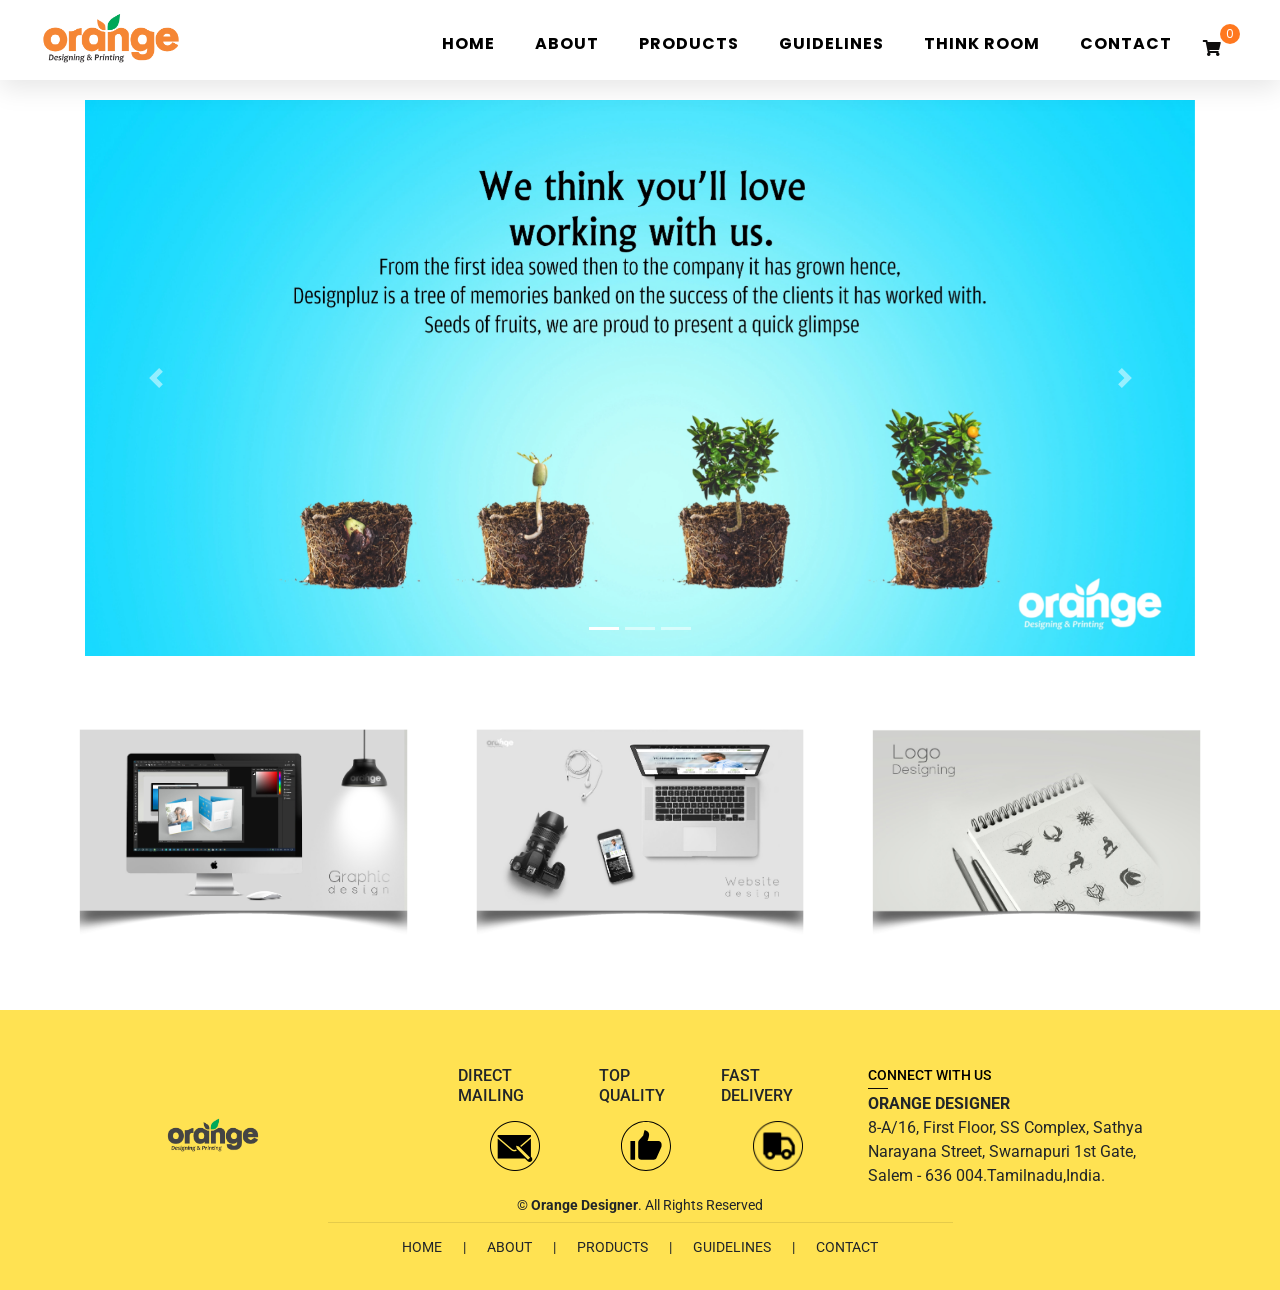
==== commit cd1795ac: "Add files via upload" ====
--- a/index.html
+++ b/index.html
@@ -29,9 +29,35 @@
       rel="stylesheet"
       href="https://use.fontawesome.com/releases/v5.8.2/css/all.css"
     />
+
+
+    <meta name="title" content="Orange Designer" />
+  <meta name="keywords"
+    content="Orange,Orange Designer,Orange Cards,Cards,Orange Card,Graphic Designer,Salem Orange Designer," />
+  <meta name="description" content="Oranger designer,With a fresh box of
+  professional visiting cards comes confidence – the knowledge that
+  you’re prepared for every opportunity that comes your way. Whether
+  you’re making first impressions, rewarding regulars with a loyalty
+  card or giving satisfied clients your contact info for next time,
+  we’re here to help you look and feel ready to impress." />
+  <meta name="subject" content="Orange" />
+  <meta name="robots" content="index,follow" />
+  <meta name="author" content="Orange,dhanush02.github.io/o2 " />
+  <meta name="url" content="dhanush02.github.io/o2" />
+  <meta name="identifier-URL" content="dhanush02.github.io/o2" />
+  <link rel="canonical" href="dhanush02.github.io/o2" />
     <script src="./assets/javascript/nprogress.js"></script>
   </head>
   <body data-spy="scroll" data-target="#navbar-example2" data-offset="0">
+     <div class="layer">
+      <span class="left"></span>
+      <span class="right"></span>
+      <div id="loader-wrapper">
+        <div class="dizzy-gillespie"></div>
+        <div class="loader-section section-left"></div>
+        <div class="loader-section section-right"></div>
+      </div>
+    </div> 
     <!-- NAVBAR-->
     <div class="position-fixed nav-fix">
       <nav id="navbar-example2" class="navbar">
@@ -69,6 +95,7 @@
               role="tab"
               aria-controls="pills-home"
               aria-selected="true"
+              data-aos="fade-right"
               >Home</a
             >
           </li>
@@ -81,6 +108,7 @@
               role="tab"
               aria-controls="pills-profile"
               aria-selected="false"
+              data-aos="fade-right"
               >About</a
             >
           </li>
@@ -93,10 +121,11 @@
               role="tab"
               aria-controls="pills-works"
               aria-selected="false"
+              data-aos="fade-right"
               >PRODUCTS</a
             >
           </li>
-          
+
           <li class="nav-item" role="presentation" id="nav-li-id4">
             <a
               class="nav-link style orange-tab"
@@ -106,6 +135,7 @@
               role="tab"
               aria-controls="pills-service"
               aria-selected="false"
+              data-aos="fade-right"
               >GUIDELINES</a
             >
           </li>
@@ -118,6 +148,7 @@
               role="tab"
               aria-controls="pills-think"
               aria-selected="false"
+              data-aos="fade-right"
               >THINK ROOM</a
             >
           </li>
@@ -130,6 +161,7 @@
               role="tab"
               aria-controls="pills-contact"
               aria-selected="false"
+              data-aos="fade-right"
               >Contact</a
             >
           </li>
@@ -210,6 +242,9 @@
           id="carouselExampleIndicators"
           class="carousel slide container"
           data-ride="carousel"
+          data-aos="fade-down"
+          data-aos-easing="linear"
+          data-aos-duration="1500"
         >
           <ol class="carousel-indicators">
             <li
@@ -264,7 +299,7 @@
         </div>
         <!--IMAGE CONTENT-->
         <div
-          class="container-fluid mt-5 mb-5"
+          class="container-fluid mt-3 mb-3"
           style="padding-left: 60px; padding-right: 60px"
         >
           <div class="row justify-content-between">
@@ -272,15 +307,24 @@
               <img
                 src="./assets/images/Graphic design-PNG.png"
                 class="img-fluid"
+                data-aos="flip-left"
+                data-aos-duration="3000"
               />
             </div>
             <div class="col-md-4 mt-5 mb-5">
-              <img src="./assets/images/Web Design-PNG.png" class="img-fluid" />
+              <img
+                src="./assets/images/Web Design-PNG.png"
+                class="img-fluid"
+                data-aos="flip-left"
+                data-aos-duration="3000"
+              />
             </div>
             <div class="col-md-4 mt-5 mb-5">
               <img
                 src="./assets/images/Logo Design-PNG.png"
                 class="img-fluid"
+                data-aos="flip-left"
+                data-aos-duration="3000"
               />
             </div>
           </div>
@@ -414,14 +458,13 @@
       </div>
 
       <div
-      class="tab-pane fade container"
-      id="pills-think"
-      role="tabpanel"
-      aria-labelledby="pills-service-tab"
-    >
-      think
-    </div>
-
+        class="tab-pane fade container"
+        id="pills-think"
+        role="tabpanel"
+        aria-labelledby="pills-service-tab"
+      >
+        think
+      </div>
 
       <div
         class="tab-pane fade"
@@ -429,6 +472,7 @@
         role="tabpanel"
         aria-labelledby="pills-works-tab"
       >
+      
         <div class="container">
           <ul
             class="nav nav-pills mb-3 justify-content-center works"
@@ -528,16 +572,19 @@
               role="tabpanel"
               aria-labelledby="pills-home-tab"
             >
+            
               <h4 style="color: orange">VISITING CARDS</h4>
 
               <div class="row">
-                <div class="col-md-6 col-lg-4 pt-2 pb-3" style="height: auto">
-                  <img
-                    src="./assets/images/Gloss - SS.jpg"
-                    width="100%"
-                    height="100%"
-                    class="img-fluid"
-                  />
+                <div class="col-md-6 pt-2 pb-3" style="height: auto">
+                  <div class="img-div">
+                    <img
+                      src="./assets/images/Gloss - SS.jpg"
+                      width="100%"
+                      height="100%"
+                      class="img-fluid"
+                    />
+                  </div>
                   <div class="content-work pt-2 pb-3">
                     <h3 class="mt-2 card-bot">Gloss SS 500</h3>
                     <p style="color: orange; font-size: 24px" class="card-bot">
@@ -563,13 +610,15 @@
                     >
                   </div>
                 </div>
-                <div class="col-md-6 col-lg-4 pt-2 pb-3" style="height: auto">
-                  <img
-                    src="./assets/images/Gloss - SS.jpg"
-                    width="100%"
-                    height="100%"
-                    class="img-fluid"
-                  />
+                <div class="col-md-6 pt-2 pb-3" style="height: auto">
+                  <div class="img-div">
+                    <img
+                      src="./assets/images/Gloss - SS.jpg"
+                      width="100%"
+                      height="100%"
+                      class="img-fluid"
+                    />
+                  </div>
                   <div class="content-work pt-2 pb-3">
                     <h3 class="card-bot">Gloss SS 1000</h3>
                     <p style="color: orange; font-size: 24px" class="card-bot">
@@ -595,13 +644,49 @@
                     >
                   </div>
                 </div>
-                <div class="col-md-6 col-lg-4 pt-2 pb-3" style="height: auto">
-                  <img
-                    src="./assets/images/Gloss-FB.jpg"
-                    width="100%"
-                    height="100%"
-                    class="img-fluid"
-                  />
+                <div class="col-md-6 pt-2 pb-3" style="height: auto">
+                  <div class="img-div">
+                    <img
+                      src="./assets/images/Gloss-FB.jpg"
+                      width="100%"
+                      height="100%"
+                      class="img-fluid"
+                    />
+                  </div>
+                  <div class="content-work pt-2 pb-3">
+                    <h3 class="card-bot">Gloss FB 500</h3>
+                    <p style="color: orange; font-size: 24px" class="card-bot">
+                      Rs.<span>320.00</span>
+                    </p>
+                    <label>QTY:</label>
+                    <input
+                      type="number"
+                      value="1"
+                      style="width: 50px; padding-left: 5px"
+                      class="mb-1"
+                    />
+                    <p>
+                      Qty: : 1000 | Art Board (300 GSM) | 4C+4C Single Side
+                      Printing | Front Back Gloss Lamination | File Upload Size
+                      - 90mm x 53 mm
+                    </p>
+                    <a
+                      href="#"
+                      title="Gloss FB 1000"
+                      class="class-butt attToCart"
+                      >Add to cart</a
+                    >
+                  </div>
+                </div>
+                <div class="col-md-6 pt-2 pb-3" style="height: auto">
+                  <div class="img-div">
+                    <img
+                      src="./assets/images/Gloss-FB.jpg"
+                      width="100%"
+                      height="100%"
+                      class="img-fluid"
+                    />
+                  </div>
                   <div class="content-work pt-2 pb-3">
                     <h3 class="card-bot">Gloss FB 1000</h3>
                     <p style="color: orange; font-size: 24px" class="card-bot">
@@ -640,12 +725,14 @@
               </h4>
               <div class="row">
                 <div class="col-md-6 pt-2 pb-3" style="height: auto">
-                  <img
-                    src="./assets/images/Without Lamination SS.jpg"
-                    width="100%"
-                    height="100%"
-                    class="img-fluid"
-                  />
+                  <div class="img-div">
+                    <img
+                      src="./assets/images/Without Lamination SS.jpg"
+                      width="100%"
+                      height="100%"
+                      class="img-fluid"
+                    />
+                  </div>
                   <div class="content-work pt-2 pb-3">
                     <h3 class="card-bot">Without lamination Gloss SS 1000</h3>
                     <p style="color: orange; font-size: 24px" class="card-bot">
@@ -672,12 +759,14 @@
                   </div>
                 </div>
                 <div class="col-md-6 mt-2" style="height: auto">
-                  <img
-                    src="./assets/images/Without Lamination FB.jpg"
-                    width="100%"
-                    height="100%"
-                    class="img-fluid"
-                  />
+                  <div class="img-div">
+                    <img
+                      src="./assets/images/Without Lamination FB.jpg"
+                      width="100%"
+                      height="100%"
+                      class="img-fluid"
+                    />
+                  </div>
                   <div class="content-work pt-2 pb-3">
                     <h3 class="card-bot">Without lamination Gloss FB 1000</h3>
                     <p style="color: orange; font-size: 24px" class="card-bot">
@@ -714,12 +803,14 @@
               <h4 style="color: orange">MATT CARDS</h4>
               <div class="row">
                 <div class="col-md-6 col-lg-4 pt-2 pb-3" style="height: auto">
-                  <img
-                    src="./assets/images/Matt - SS.jpg"
-                    width="100%"
-                    height="100%"
-                    class="img-fluid"
-                  />
+                  <div class="img-div">
+                    <img
+                      src="./assets/images/Matt - SS.jpg"
+                      width="100%"
+                      height="100%"
+                      class="img-fluid"
+                    />
+                  </div>
                   <div class="content-work pt-2 pb-3">
                     <h3 class="card-bot">Matt SS 1000</h3>
                     <p style="color: orange; font-size: 24px" class="card-bot">
@@ -747,12 +838,14 @@
                   </div>
                 </div>
                 <div class="col-md-6 col-lg-4 pt-2 pb-3" style="height: auto">
-                  <img
-                    src="./assets/images/Matt - FB.jpg"
-                    width="100%"
-                    height="100%"
-                    class="img-fluid"
-                  />
+                  <div class="img-div">
+                    <img
+                      src="./assets/images/Matt - FB.jpg"
+                      width="100%"
+                      height="100%"
+                      class="img-fluid"
+                    />
+                  </div>
                   <div class="content-work pt-2 pb-3">
                     <h3 class="card-bot">Matt FB 500</h3>
                     <p style="color: orange; font-size: 24px" class="card-bot">
@@ -776,12 +869,14 @@
                   </div>
                 </div>
                 <div class="col-md-6 col-lg-4 pt-2 pb-3" style="height: auto">
-                  <img
-                    src="./assets/images/Matt - FB.jpg"
-                    width="100%"
-                    height="100%"
-                    class="img-fluid"
-                  />
+                  <div class="img-div">
+                    <img
+                      src="./assets/images/Matt - FB.jpg"
+                      width="100%"
+                      height="100%"
+                      class="img-fluid"
+                    />
+                  </div>
                   <div class="content-work pt-2 pb-3">
                     <h3 class="card-bot">Matt FB 1000</h3>
                     <p style="color: orange; font-size: 24px" class="card-bot">
@@ -810,12 +905,14 @@
               </div>
               <div class="row">
                 <div class="col-md-6 col-lg-4 pt-2 pb-3" style="height: auto">
-                  <img
-                    src="./assets/images/Matt Spot UV.jpg"
-                    width="100%"
-                    height="100%"
-                    class="img-fluid"
-                  />
+                  <div class="img-div">
+                    <img
+                      src="./assets/images/Matt Spot UV.jpg"
+                      width="100%"
+                      height="100%"
+                      class="img-fluid"
+                    />
+                  </div>
                   <div class="content-work pt-2 pb-3">
                     <h3 class="card-bot">Math UV-ss 1000</h3>
                     <p style="color: orange; font-size: 24px" class="card-bot">
@@ -842,12 +939,14 @@
                   </div>
                 </div>
                 <div class="col-md-6 col-lg-4 pt-2 pb-3" style="height: auto">
-                  <img
-                    src="./assets/images/Matt Spot UV.jpg"
-                    width="100%"
-                    height="100%"
-                    class="img-fluid"
-                  />
+                  <div class="img-div">
+                    <img
+                      src="./assets/images/Matt Spot UV.jpg"
+                      width="100%"
+                      height="100%"
+                      class="img-fluid"
+                    />
+                  </div>
                   <div class="content-work pt-2 pb-3">
                     <h3 class="card-bot">Math UVFB-ss 1000</h3>
                     <p style="color: orange; font-size: 24px" class="card-bot">
@@ -877,12 +976,14 @@
                   class="col-md-6 ccol-md-6 col-lg-4 pt-2 pb-3"
                   style="height: auto"
                 >
-                  <img
-                    src="./assets/images/Matt Spot UV.jpg"
-                    width="100%"
-                    height="100%"
-                    class="img-fluid"
-                  />
+                  <div class="img-div">
+                    <img
+                      src="./assets/images/Matt Spot UV.jpg"
+                      width="100%"
+                      height="100%"
+                      class="img-fluid"
+                    />
+                  </div>
                   <div class="content-work pt-2 pb-3">
                     <h3 class="card-bot">Matt UVFB-fb</h3>
                     <p style="color: orange; font-size: 24px" class="card-bot">
@@ -919,12 +1020,14 @@
               <h4 style="color: orange">SYNTHETIC CARDS</h4>
               <div class="row">
                 <div class="col-md-6 col-lg-4 pt-2 pb-3" style="height: auto">
-                  <img
-                    src="./assets/images/Synthetic SS.jpg"
-                    width="100%"
-                    height="100%"
-                    class="img-fluid"
-                  />
+                  <div class="img-div">
+                    <img
+                      src="./assets/images/Synthetic SS.jpg"
+                      width="100%"
+                      height="100%"
+                      class="img-fluid"
+                    />
+                  </div>
                   <div class="content-work pt-2 pb-3">
                     <h3 class="card-bot">Synthetic SS 500</h3>
                     <p style="color: orange; font-size: 24px" class="card-bot">
@@ -951,12 +1054,14 @@
                   </div>
                 </div>
                 <div class="col-md-6 col-lg-4 pt-2 pb-3" style="height: auto">
-                  <img
-                    src="./assets/images/Synthetic SS.jpg"
-                    width="100%"
-                    height="100%"
-                    class="img-fluid"
-                  />
+                  <div class="img-div">
+                    <img
+                      src="./assets/images/Synthetic SS.jpg"
+                      width="100%"
+                      height="100%"
+                      class="img-fluid"
+                    />
+                  </div>
                   <div class="content-work pt-2 pb-3">
                     <h3 class="card-bot">Synthetic SS 1000</h3>
                     <p style="color: orange; font-size: 24px" class="card-bot">
@@ -983,12 +1088,14 @@
                   </div>
                 </div>
                 <div class="col-md-6 col-lg-4 pt-2 pb-3" style="height: auto">
-                  <img
-                    src="./assets/images/Synthetic FB.jpg"
-                    width="100%"
-                    height="100%"
-                    class="img-fluid"
-                  />
+                  <div class="img-div">
+                    <img
+                      src="./assets/images/Synthetic FB.jpg"
+                      width="100%"
+                      height="100%"
+                      class="img-fluid"
+                    />
+                  </div>
                   <div class="content-work pt-2 pb-3">
                     <h3 class="card-bot">Synthetic FB 1000</h3>
                     <p style="color: orange; font-size: 24px" class="card-bot">
@@ -1014,12 +1121,14 @@
               </div>
               <div class="row">
                 <div class="col-md-6 col-lg-4 pt-2 pb-3" style="height: auto">
-                  <img
-                    src="./assets/images/Synthetic Spot UV.jpg"
-                    width="100%"
-                    height="100%"
-                    class="img-fluid"
-                  />
+                  <div class="img-div">
+                    <img
+                      src="./assets/images/Synthetic Spot UV.jpg"
+                      width="100%"
+                      height="100%"
+                      class="img-fluid"
+                    />
+                  </div>
                   <div class="content-work pt-2 pb-3">
                     <h3 class="card-bot">Synthetic UV-ss 1000</h3>
                     <p style="color: orange; font-size: 24px" class="card-bot">
@@ -1046,12 +1155,14 @@
                   </div>
                 </div>
                 <div class="col-md-6 col-lg-4 pt-2 pb-3" style="height: auto">
-                  <img
-                    src="./assets/images/Synthetic Spot UV.jpg"
-                    width="100%"
-                    height="100%"
-                    class="img-fluid"
-                  />
+                  <div class="img-div">
+                    <img
+                      src="./assets/images/Synthetic Spot UV.jpg"
+                      width="100%"
+                      height="100%"
+                      class="img-fluid"
+                    />
+                  </div>
                   <div class="content-work pt-2 pb-3">
                     <h3 class="card-bot">Synthetic UV_FB-ss 1000</h3>
                     <p style="color: orange; font-size: 24px" class="card-bot">
@@ -1078,12 +1189,14 @@
                   </div>
                 </div>
                 <div class="col-md-6 col-lg-4 pt-2 pb-3" style="height: auto">
-                  <img
-                    src="./assets/images/Synthetic Spot UV.jpg"
-                    width="100%"
-                    height="100%"
-                    class="img-fluid"
-                  />
+                  <div class="img-div">
+                    <img
+                      src="./assets/images/Synthetic Spot UV.jpg"
+                      width="100%"
+                      height="100%"
+                      class="img-fluid"
+                    />
+                  </div>
                   <div class="content-work pt-2 pb-3">
                     <h3 class="card-bot">Synthetic UVFB-fb 1000</h3>
                     <p style="color: orange; font-size: 24px" class="card-bot">
@@ -1120,12 +1233,14 @@
               <h4 style="color: orange">SPECIAL CARDS</h4>
               <div class="row">
                 <div class="col-md-6 col-lg-4 pt-2 pb-3" style="height: auto">
-                  <img
-                    src="./assets/images/Corporate Card (2).jpg"
-                    width="100%"
-                    height="100%"
-                    class="img-fluid"
-                  />
+                  <div class="img-div">
+                    <img
+                      src="./assets/images/Corporate Card (2).jpg"
+                      width="100%"
+                      height="100%"
+                      class="img-fluid"
+                    />
+                  </div>
                   <div class="content-work pt-2 pb-3">
                     <h3 class="card-bot">Corporate Card SS 500</h3>
                     <p style="color: orange; font-size: 24px" class="card-bot">
@@ -1152,12 +1267,14 @@
                   </div>
                 </div>
                 <div class="col-md-6 col-lg-4 pt-2 pb-3" style="height: auto">
-                  <img
-                    src="./assets/images/Textured Card (2).jpg"
-                    width="100%"
-                    height="100px"
-                    class="img-fluid"
-                  />
+                  <div class="img-div">
+                    <img
+                      src="./assets/images/Textured Card (2).jpg"
+                      width="100%"
+                      height="100px"
+                      class="img-fluid"
+                    />
+                  </div>
                   <div class="content-work pt-2 pb-3">
                     <h3 class="card-bot">Textured Card SS 500</h3>
                     <p style="color: orange; font-size: 24px" class="card-bot">
@@ -1184,12 +1301,14 @@
                   </div>
                 </div>
                 <div class="col-md-6 col-lg-4 pt-2 pb-3" style="height: auto">
-                  <img
-                    src="./assets/images/Mettalic GS-3d.jpg"
-                    width="100%"
-                    height="100%"
-                    class="img-fluid"
-                  />
+                  <div class="img-div">
+                    <img
+                      src="./assets/images/Mettalic GS-3d.jpg"
+                      width="100%"
+                      height="100%"
+                      class="img-fluid"
+                    />
+                  </div>
                   <div class="content-work pt-2 pb-3">
                     <h3 class="card-bot">Mettalic Card SS 500</h3>
                     <p style="color: orange; font-size: 24px" class="card-bot">
@@ -1215,12 +1334,14 @@
               </div>
               <div class="row">
                 <div class="col-md-6 col-lg-4 pt-2 pb-3" style="height: auto">
-                  <img
-                    src="./assets/images/Corporate Card (2).jpg"
-                    width="100%"
-                    height="100%"
-                    class="img-fluid"
-                  />
+                  <div class="img-div">
+                    <img
+                      src="./assets/images/Corporate Card (2).jpg"
+                      width="100%"
+                      height="100%"
+                      class="img-fluid"
+                    />
+                  </div>
                   <div class="content-work pt-2 pb-3">
                     <h3 class="card-bot">Corporate Card FB 500</h3>
                     <p style="color: orange; font-size: 24px" class="card-bot">
@@ -1247,12 +1368,14 @@
                   </div>
                 </div>
                 <div class="col-md-6 col-lg-4 pt-2 pb-3" style="height: auto">
-                  <img
-                    src="./assets/images/Textured Card (2).jpg"
-                    width="100%"
-                    height="100px"
-                    class="img-fluid"
-                  />
+                  <div class="img-div">
+                    <img
+                      src="./assets/images/Textured Card (2).jpg"
+                      width="100%"
+                      height="100px"
+                      class="img-fluid"
+                    />
+                  </div>
                   <div class="content-work pt-2 pb-3">
                     <h3 class="card-bot">Textured Card FB 500</h3>
                     <p style="color: orange; font-size: 24px" class="card-bot">
@@ -1279,12 +1402,14 @@
                   </div>
                 </div>
                 <div class="col-md-6 col-lg-4 pt-2 pb-3" style="height: auto">
-                  <img
-                    src="./assets/images/Mettalic GS-3d.jpg"
-                    width="100%"
-                    height="100%"
-                    class="img-fluid"
-                  />
+                  <div class="img-div">
+                    <img
+                      src="./assets/images/Mettalic GS-3d.jpg"
+                      width="100%"
+                      height="100%"
+                      class="img-fluid"
+                    />
+                  </div>
                   <div class="content-work pt-2 pb-3">
                     <h3 class="card-bot">Mettalic Card FB 500</h3>
                     <p style="color: orange; font-size: 24px" class="card-bot">
@@ -1320,12 +1445,14 @@
               </h4>
               <div class="row">
                 <div class="col-md-6 pt-2 pb-3" style="height: auto">
-                  <img
-                    src="./assets/images/Letter Head -LS.jpg"
-                    width="100%"
-                    height="100%"
-                    class="img-fluid"
-                  />
+                  <div class="img-div">
+                    <img
+                      src="./assets/images/Letter Head -LS.jpg"
+                      width="100%"
+                      height="100%"
+                      class="img-fluid"
+                    />
+                  </div>
                   <div class="content-work pt-2 pb-3">
                     <h3 class="card-bot">Letter Head Loose Sheet</h3>
                     <p style="color: orange; font-size: 24px" class="card-bot">
@@ -1352,12 +1479,14 @@
                   </div>
                 </div>
                 <div class="col-md-6 pt-2 pb-3" style="height: auto">
-                  <img
-                    src="./assets/images/Letterhead Pad.jpg"
-                    width="100%"
-                    height="100%"
-                    class="img-fluid"
-                  />
+                  <div class="img-div">
+                    <img
+                      src="./assets/images/Letterhead Pad.jpg"
+                      width="100%"
+                      height="100%"
+                      class="img-fluid"
+                    />
+                  </div>
                   <div class="content-work pt-2 pb-3">
                     <h3 class="card-bot">Letter Head with 10 Pad</h3>
                     <p style="color: orange; font-size: 24px" class="card-bot">
@@ -1395,13 +1524,15 @@
                 A4 (210 mm X 280 mm) 1000 Copys (Art paper)
               </h4>
               <div class="row">
-                <div class="col-md-6 col-lg-4 pt-2 pb-3" style="height: auto">
-                  <img
-                    src="./assets/images/Art 170_130_100_brochure.jpg"
-                    width="100%"
-                    height="100%"
-                    class="img-fluid"
-                  />
+                <div class="col-md-6 pt-2 pb-3" style="height: auto">
+                  <div class="img-div">
+                    <img
+                      src="./assets/images/Art 170_130_100_brochure.jpg"
+                      width="100%"
+                      height="100%"
+                      class="img-fluid"
+                    />
+                  </div>
                   <div class="content-work pt-2 pb-3">
                     <h3 class="card-bot">A4 size 170gsm Art - SS</h3>
                     <p style="color: orange; font-size: 24px" class="card-bot">
@@ -1427,13 +1558,15 @@
                     >
                   </div>
                 </div>
-                <div class="col-md-6 col-lg-4 pt-2 pb-3" style="height: auto">
-                  <img
-                    src="./assets/images/Art 170_130_100_brochure.jpg"
-                    width="100%"
-                    height="100%"
-                    class="img-fluid"
-                  />
+                <div class="col-md-6 pt-2 pb-3" style="height: auto">
+                  <div class="img-div">
+                    <img
+                      src="./assets/images/Art 170_130_100_brochure.jpg"
+                      width="100%"
+                      height="100%"
+                      class="img-fluid"
+                    />
+                  </div>
                   <div class="content-work pt-2 pb-3">
                     <h3 class="card-bot">A4 size 170gsm Art - FB</h3>
                     <p style="color: orange; font-size: 24px" class="card-bot">
@@ -1459,13 +1592,17 @@
                     >
                   </div>
                 </div>
-                <div class="col-md-6 col-lg-4 pt-2 pb-3" style="height: auto">
-                  <img
-                    src="./assets/images/Art 170_130_100_brochure.jpg"
-                    width="100%"
-                    height="100%"
-                    class="img-fluid"
-                  />
+              </div>
+              <div class="row">
+                <div class="col-md-6 pt-2 pb-3" style="height: auto">
+                  <div class="img-div">
+                    <img
+                      src="./assets/images/Art 170_130_100_brochure.jpg"
+                      width="100%"
+                      height="100%"
+                      class="img-fluid"
+                    />
+                  </div>
                   <div class="content-work pt-2 pb-3">
                     <h3 class="card-bot">A4 size 100gsm Art - SS</h3>
                     <p style="color: orange; font-size: 24px" class="card-bot">
@@ -1488,47 +1625,51 @@
                     >
                   </div>
                 </div>
+                <div class="col-md-6 pt-2 pb-3" style="height: auto">
+                  <div class="img-div">
+                    <img
+                      src="./assets/images/Art 170_130_100_brochure.jpg"
+                      width="100%"
+                      height="100%"
+                      class="img-fluid"
+                    />
+                  </div>
+                  <div class="content-work pt-2 pb-3">
+                    <h3 class="card-bot">A4 size 100gsm Art - FB</h3>
+                    <p style="color: orange; font-size: 24px" class="card-bot">
+                      Rs.<span>1900.00</span>
+                    </p>
+                    <label>QTY:</label>
+                    <input
+                      type="number"
+                      value="1"
+                      style="width: 50px; padding-left: 5px"
+                      class="mb-1"
+                    />
+                    <p>
+                      Qty: : 500 | Art Board (300 GSM) | 4C+0 Single Side
+                      Printing | Single Side Gloss Lamination | File Upload Size
+                      - 90mm x 53 mm
+                    </p>
+                    <a
+                      href="#"
+                      title="Matt SS 1000"
+                      class="class-butt attToCart"
+                      >Add to cart</a
+                    >
+                  </div>
+                </div>
               </div>
               <div class="row">
-                <div class="col-md-6 col-lg-4 pt-2 pb-3" style="height: auto">
-                  <img
-                    src="./assets/images/Art 170_130_100_brochure.jpg"
-                    width="100%"
-                    height="100%"
-                    class="img-fluid"
-                  />
-                  <div class="content-work pt-2 pb-3">
-                    <h3 class="card-bot">A4 size 100gsm Art - FB</h3>
-                    <p style="color: orange; font-size: 24px" class="card-bot">
-                      Rs.<span>1900.00</span>
-                    </p>
-                    <label>QTY:</label>
-                    <input
-                      type="number"
-                      value="1"
-                      style="width: 50px; padding-left: 5px"
-                      class="mb-1"
-                    />
-                    <p>
-                      Qty: : 500 | Art Board (300 GSM) | 4C+0 Single Side
-                      Printing | Single Side Gloss Lamination | File Upload Size
-                      - 90mm x 53 mm
-                    </p>
-                    <a
-                      href="#"
-                      title="Matt SS 1000"
-                      class="class-butt attToCart"
-                      >Add to cart</a
-                    >
-                  </div>
-                </div>
-                <div class="col-md-6 col-lg-4 pt-2 pb-3" style="height: auto">
-                  <img
-                    src="./assets/images/Art 170_130_100_brochure.jpg"
-                    width="100%"
-                    height="100%"
-                    class="img-fluid"
-                  />
+                <div class="col-md-6 pt-2 pb-3" style="height: auto">
+                  <div class="img-div">
+                    <img
+                      src="./assets/images/Art 170_130_100_brochure.jpg"
+                      width="100%"
+                      height="100%"
+                      class="img-fluid"
+                    />
+                  </div>
                   <div class="content-work pt-2 pb-3">
                     <h3 class="card-bot">A4 size 130gsm Art - SS</h3>
                     <p style="color: orange; font-size: 24px" class="card-bot">
@@ -1554,15 +1695,17 @@
                     >
                   </div>
                 </div>
-                <div class="col-md-6 col-lg-4 pt-2 pb-3" style="height: auto">
-                  <img
-                    src="./assets/images/Art 170_130_100_brochure.jpg"
-                    width="100%"
-                    height="100%"
-                    class="img-fluid"
-                  />
-                  <div class="content-work pt-2 pb-3">
-                    <h3 class="card-bot">A4 size 130gsm Art - SS</h3>
+                <div class="col-md-6 pt-2 pb-3" style="height: auto">
+                  <div class="img-div">
+                    <img
+                      src="./assets/images/Art 170_130_100_brochure.jpg"
+                      width="100%"
+                      height="100%"
+                      class="img-fluid"
+                    />
+                  </div>
+                  <div class="content-work pt-2 pb-3">
+                    <h3 class="card-bot">A4 size 130gsm Art - FB</h3>
                     <p style="color: orange; font-size: 24px" class="card-bot">
                       Rs.<span>2650.00</span>
                     </p>
@@ -1587,12 +1730,14 @@
               <h4 style="color: orange">Maplitho Paper(2000 Copys)</h4>
               <div class="row">
                 <div class="col-md-6 pt-2 pb-3" style="height: auto">
-                  <img
-                    src="./assets/images/Art 170_130_100_brochure.jpg"
-                    width="100%"
-                    height="100%"
-                    class="img-fluid"
-                  />
+                  <div class="img-div">
+                    <img
+                      src="./assets/images/Art 170_130_100_brochure.jpg"
+                      width="100%"
+                      height="100%"
+                      class="img-fluid"
+                    />
+                  </div>
                   <div class="content-work pt-2 pb-3">
                     <h3 class="card-bot">A4 80 GSM Maplitho</h3>
                     <p style="color: orange; font-size: 24px" class="card-bot">
@@ -1632,13 +1777,13 @@
       >
         <h1>contact</h1>
       </div>
-
     </div>
 
     <script src="assets/javascript/main.js"></script>
     <script src="https://code.jquery.com/jquery-3.5.1.slim.min.js"></script>
     <script src="https://cdn.jsdelivr.net/npm/popper.js@1.16.1/dist/umd/popper.min.js"></script>
     <script src="https://stackpath.bootstrapcdn.com/bootstrap/4.5.2/js/bootstrap.min.js"></script>
+
     <script>
       $('a[data-toggle="pill"]').on("show.bs.tab", function (e) {
         localStorage.setItem("activeTab", $(e.target).attr("href"));
--- a/assets/css/style.css
+++ b/assets/css/style.css
@@ -25,6 +25,196 @@
 .cartBox .cart::-webkit-scrollbar {
   display: none;
 }
+
+.layer{
+  position: fixed;
+  display: block;
+  width: 100vw;
+  top: 0;
+  left: 0;
+  height: 100vh; 
+  z-index: 10000;
+}
+.layer span{
+  display: block;
+  position: absolute;
+  width: 50vw;
+  height: 100vh;
+  overflow: hidden; 
+}
+.layer .left{
+  top: 0;
+  left: 0;
+  background: #fff;
+}
+.layer .right{
+  bottom: 0;
+  right: 0;
+  background: #fff;
+}
+.complete{
+  animation: close 1s forwards;
+  animation-delay: 1.2s;
+}
+.complete .left{
+  animation: left 1s forwards;
+  animation-delay: 1.2s;
+}
+.complete .right{
+  animation: right 1s forwards;
+  animation-delay: 1.2s;
+}
+@keyframes left{
+  0%{
+      transform: translateX(0vw);
+  }
+  100%{
+      transform: translateX(-50vw);
+  }
+}
+@keyframes right{
+  0%{
+      transform: translateX(0vw);
+  }
+  100%{
+      transform: translateX(50vw);
+  }
+}
+@keyframes close{
+  to{ z-index: -100;}
+}
+#loader-wrapper{
+  position: fixed;
+  top: 0;
+  left: 0;
+  width: 100%;
+  height: 100%;
+  z-index: 1002;
+  height: 100vh;
+  display: -webkit-box;
+  display: flex;
+  -webkit-box-pack: center;
+          justify-content: center;
+  -webkit-box-align: center;
+          align-items: center;
+  background-color: white;
+  overflow: hidden;
+}
+@keyframes spin{
+  0%{
+      transform: rotate(0deg);
+  }
+  100%{
+      transform: rotate(360deg);
+  }
+}
+
+.dizzy-gillespie {
+  -webkit-filter: saturate(3);
+          filter: saturate(3);
+  width: 0.1px;
+  height: 0.1px;
+  border: 40px solid transparent;
+  border-radius: 5px;
+  -webkit-animation: loader 3s ease-in infinite, spin 1s linear infinite;
+          animation: loader 3s ease-in infinite, spin 1s linear infinite;
+}
+
+.dizzy-gillespie::before {
+  -webkit-filter: saturate(0.3);
+          filter: saturate(0.3);
+  display: block;
+  position: absolute;
+  z-index: -1;
+  margin-left: -40px;
+  margin-top: -40px;
+  content: '';
+  height: 0.1;
+  width: 0.1;
+  border: 40px solid transparent;
+  border-radius: 5px;
+  animation: loader 2s ease-in infinite reverse, spin 0.8s linear infinite reverse;
+}
+
+.dizzy-gillespie::after {
+  display: block;
+  position: absolute;
+  z-index: 2;
+  margin-left: -10px;
+  margin-top: -10px;
+  content: '';
+  height: 20px;
+  width: 20px;
+  border-radius: 20px;
+  background-color: white;
+}
+
+@-webkit-keyframes loader {
+  0% {
+    border-bottom-color: transparent;
+    border-top-color: #114357;
+  }
+  25% {
+    border-left-color: transparent;
+    border-right-color: #826C75;
+  }
+  50% {
+    border-top-color: transparent;
+    border-bottom-color: #fadd36;
+  }
+  75% {
+    border-right-color: transparent;
+    border-left-color: #826C75;
+  }
+  100% {
+    border-bottom-color: transparent;
+    border-top-color: #114357;
+  }
+}
+
+@keyframes loader {
+  0% {
+    border-bottom-color: transparent;
+    border-top-color: #114357;
+  }
+  25% {
+    border-left-color: transparent;
+    border-right-color: #826C75;
+  }
+  50% {
+    border-top-color: transparent;
+    border-bottom-color: #F29492;
+  }
+  75% {
+    border-right-color: transparent;
+    border-left-color: #826C75;
+  }
+  100% {
+    border-bottom-color: transparent;
+    border-top-color: #114357;
+  }
+}
+@-webkit-keyframes spin {
+  0% {
+    -webkit-transform: rotate(0deg);
+            transform: rotate(0deg);
+  }
+  100% {
+    -webkit-transform: rotate(-360deg);
+            transform: rotate(-360deg);
+  }
+}
+@keyframes spin {
+  0% {
+    -webkit-transform: rotate(0deg);
+            transform: rotate(0deg);
+  }
+  100% {
+    -webkit-transform: rotate(-360deg);
+            transform: rotate(-360deg);
+  }
+}
+
 .orange {
   color: orange;
   font-size: 28px;
@@ -296,4 +486,11 @@
   top:-13px;
   left:20px;
 }
-
+.img-div {
+  overflow: hidden;
+}
+.img-div:hover img {
+  transition: 0.6s all  ease-in-out;
+  transform: scale(1.1);
+}
+
